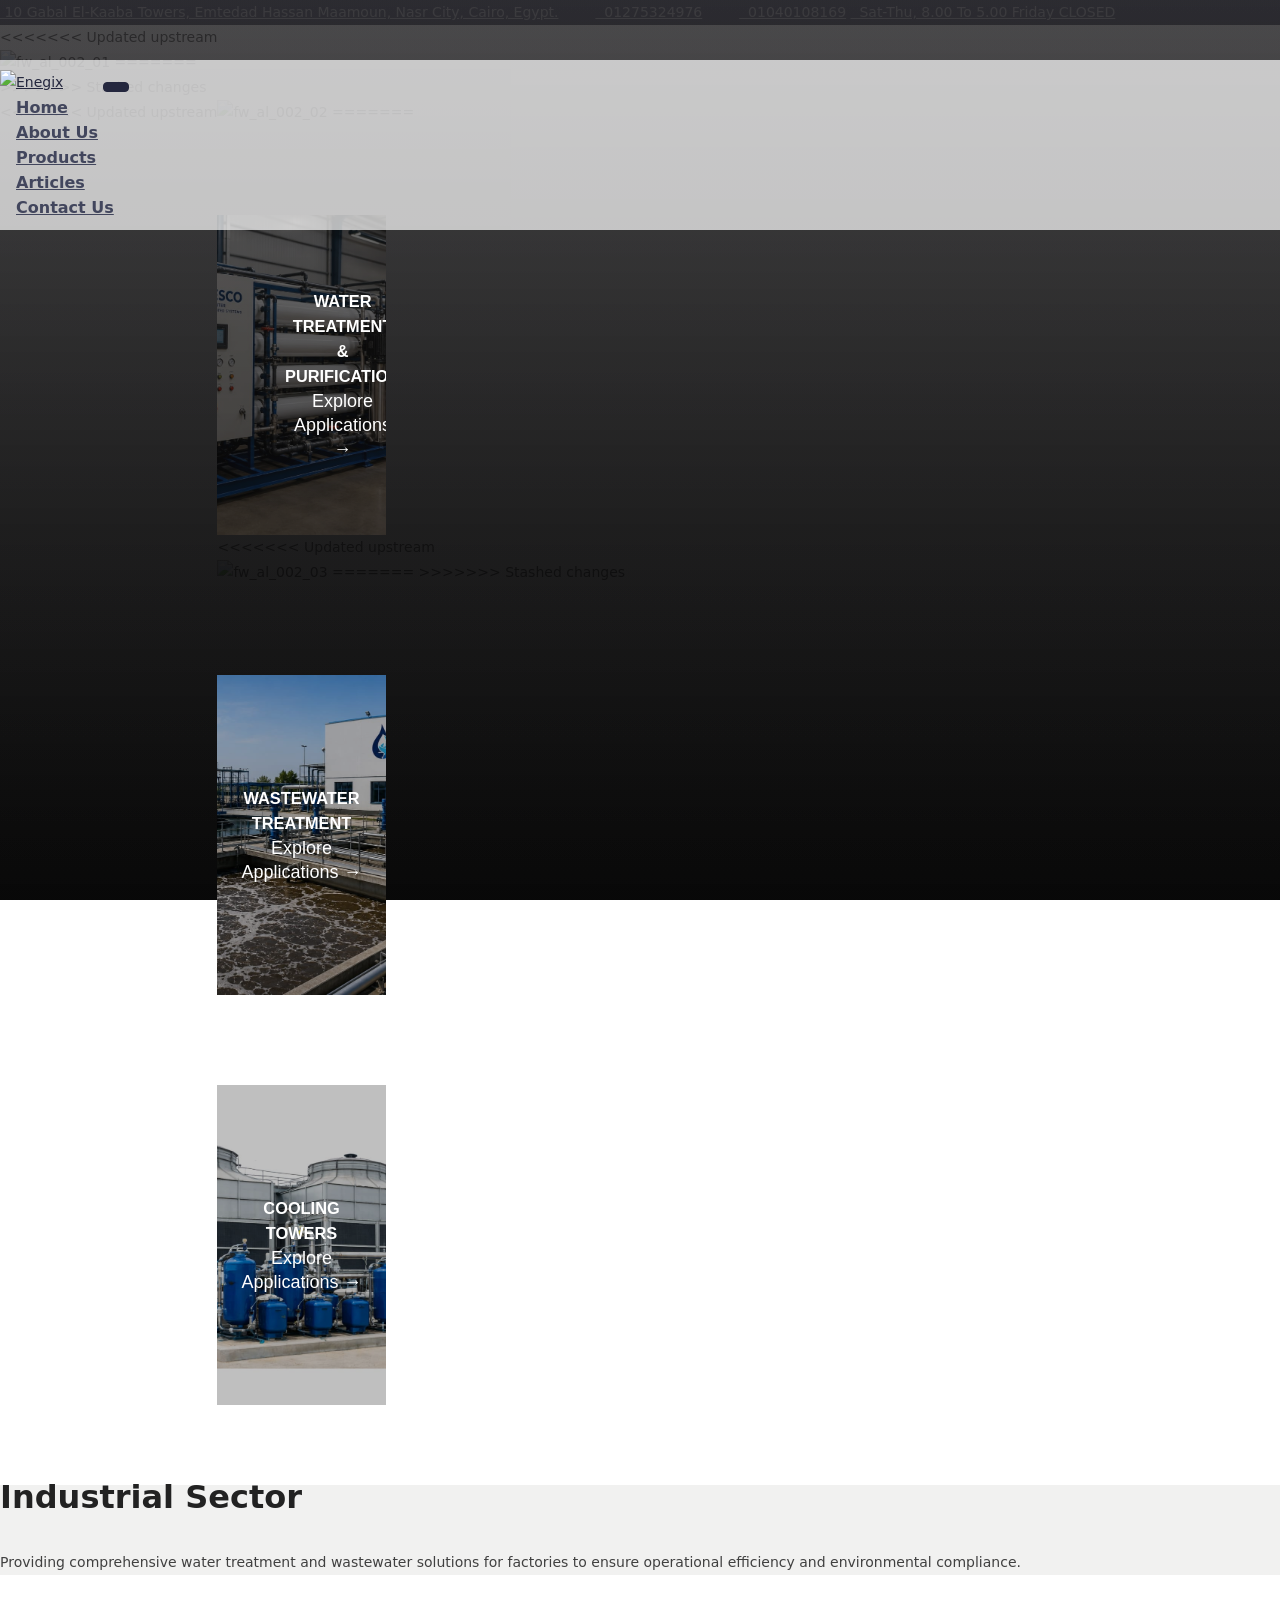
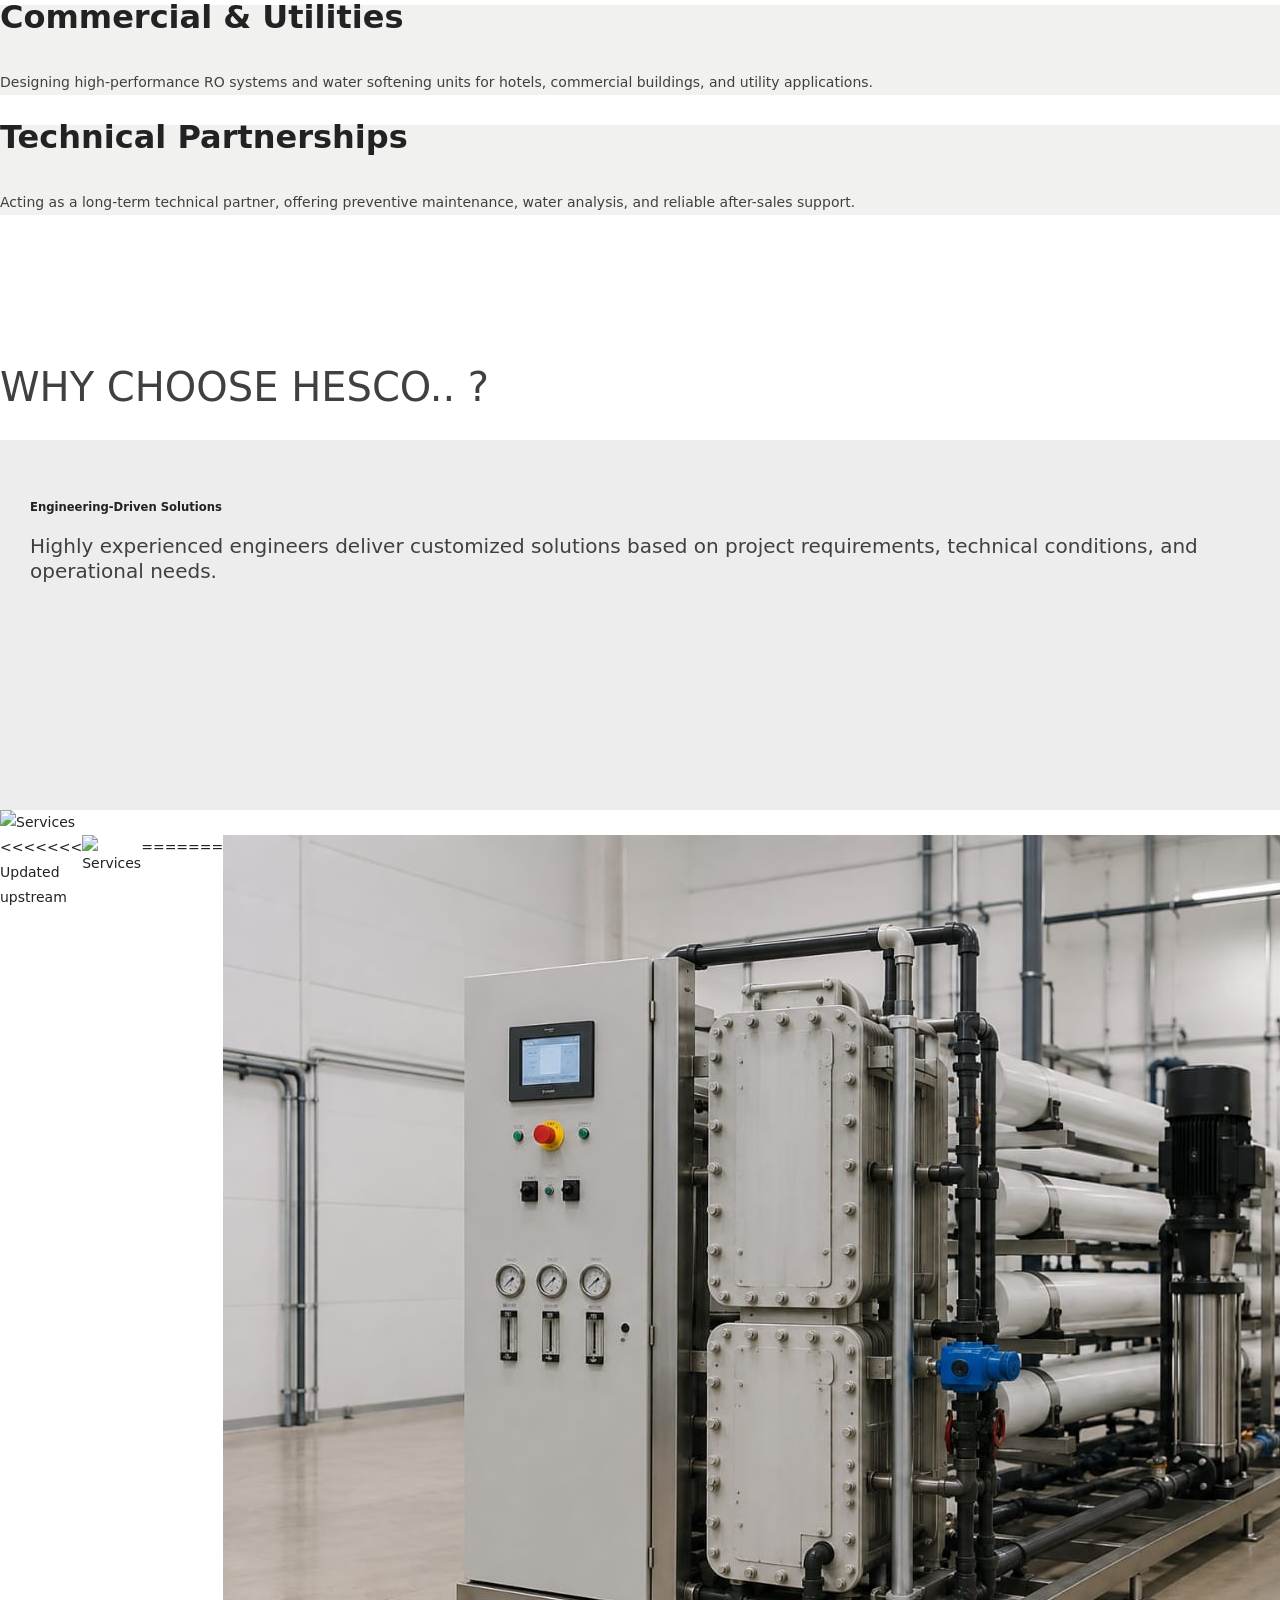
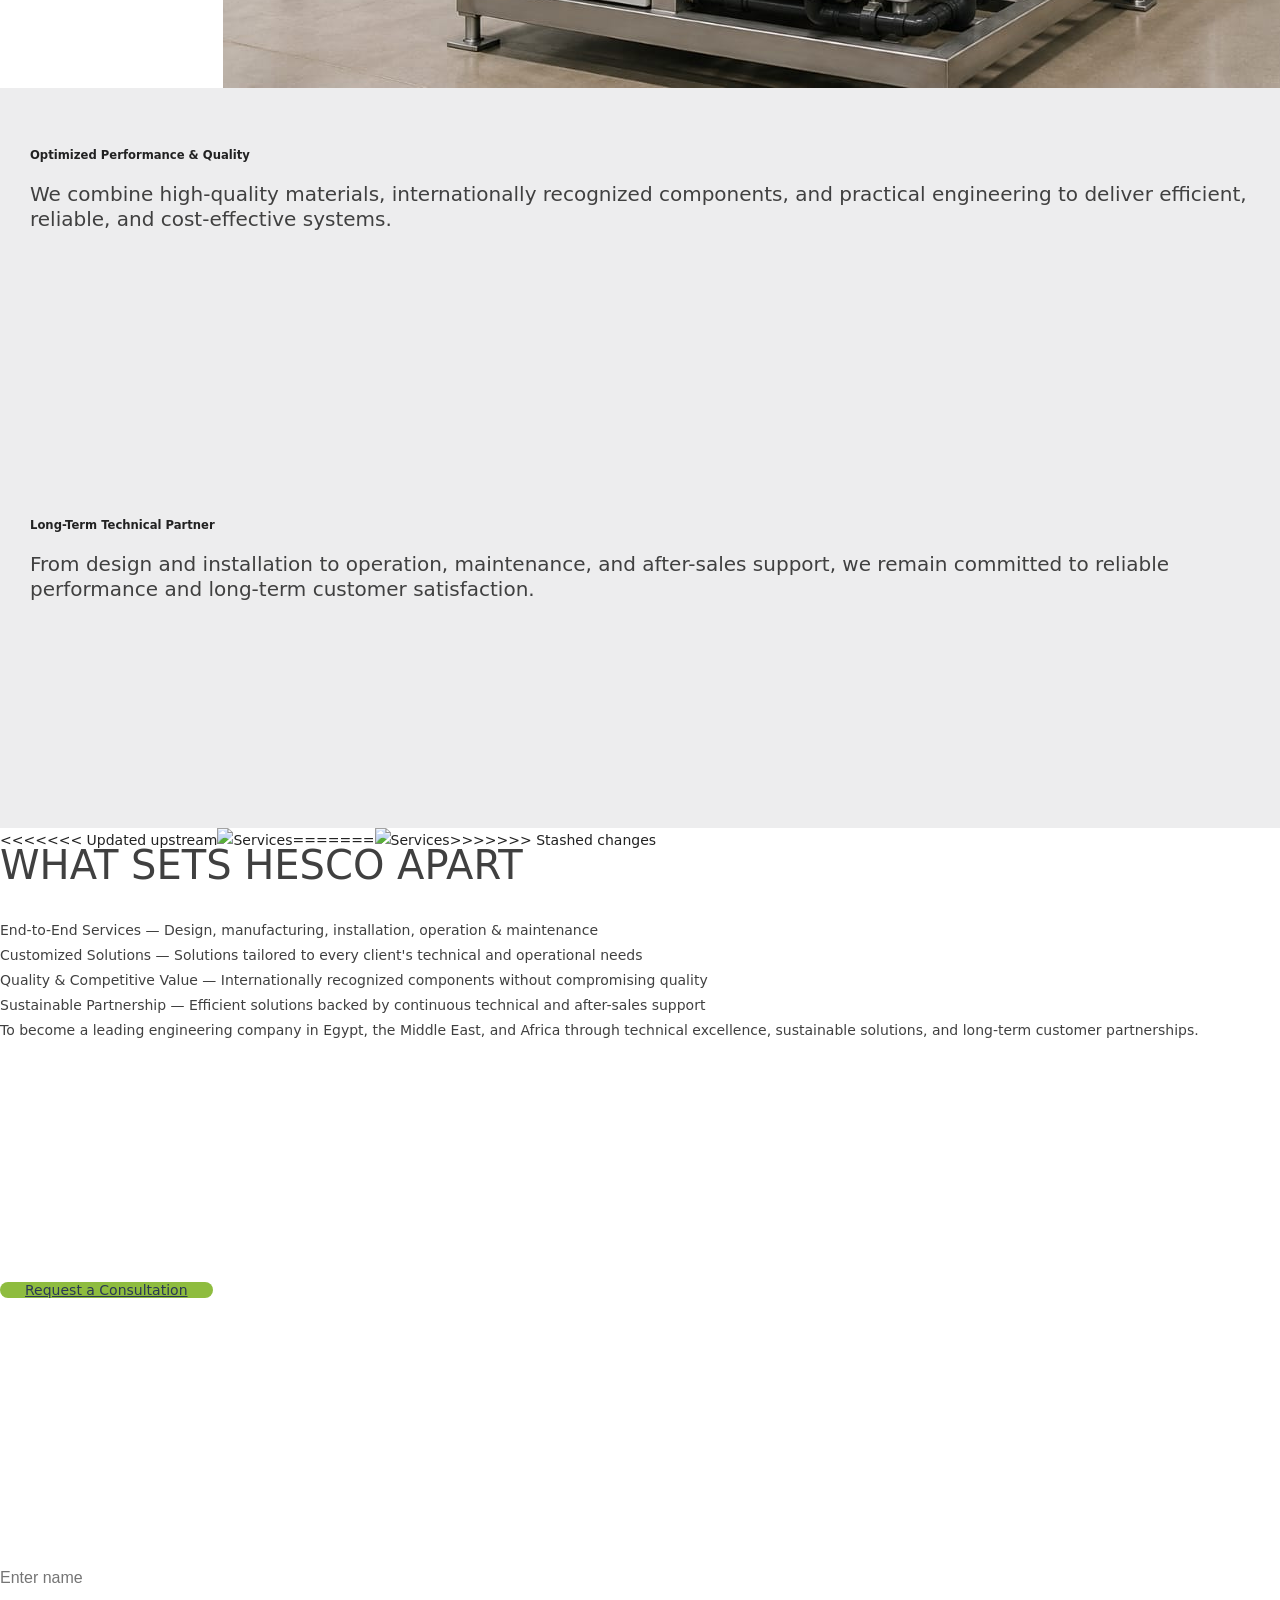
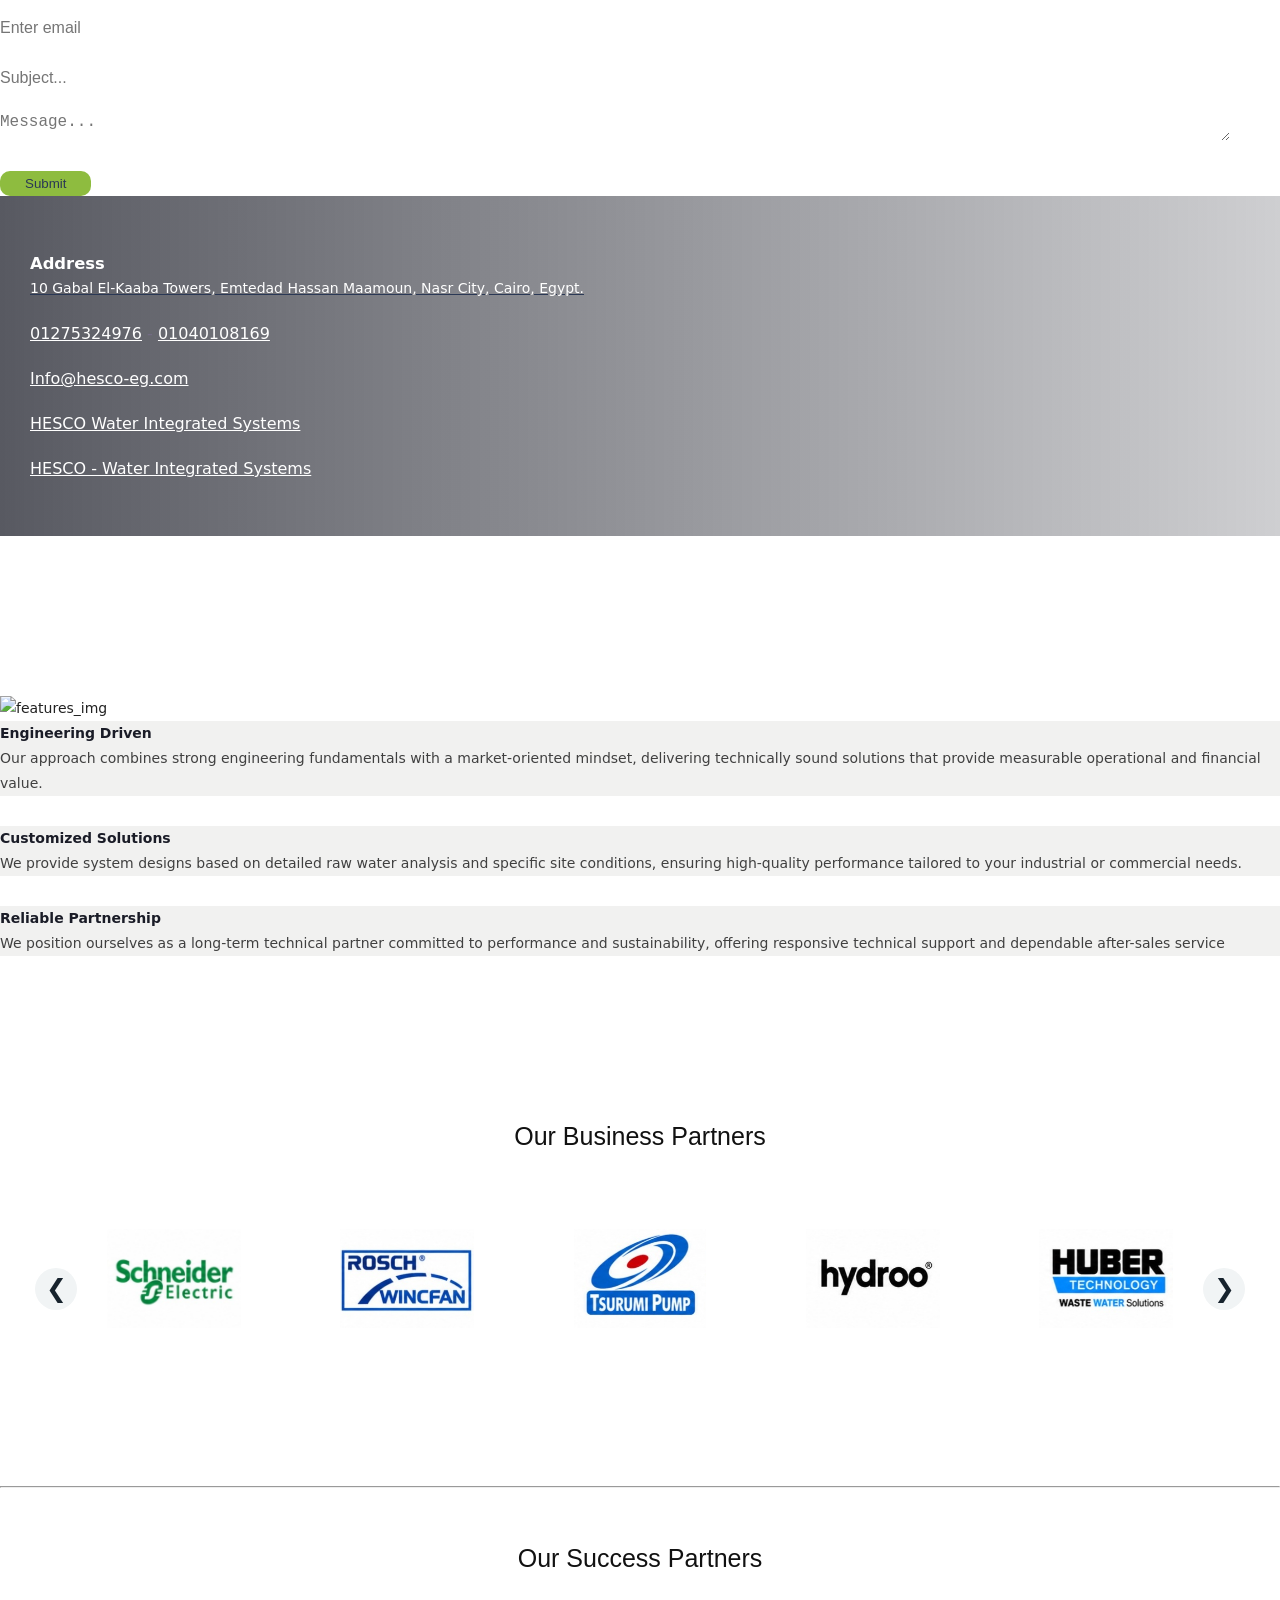
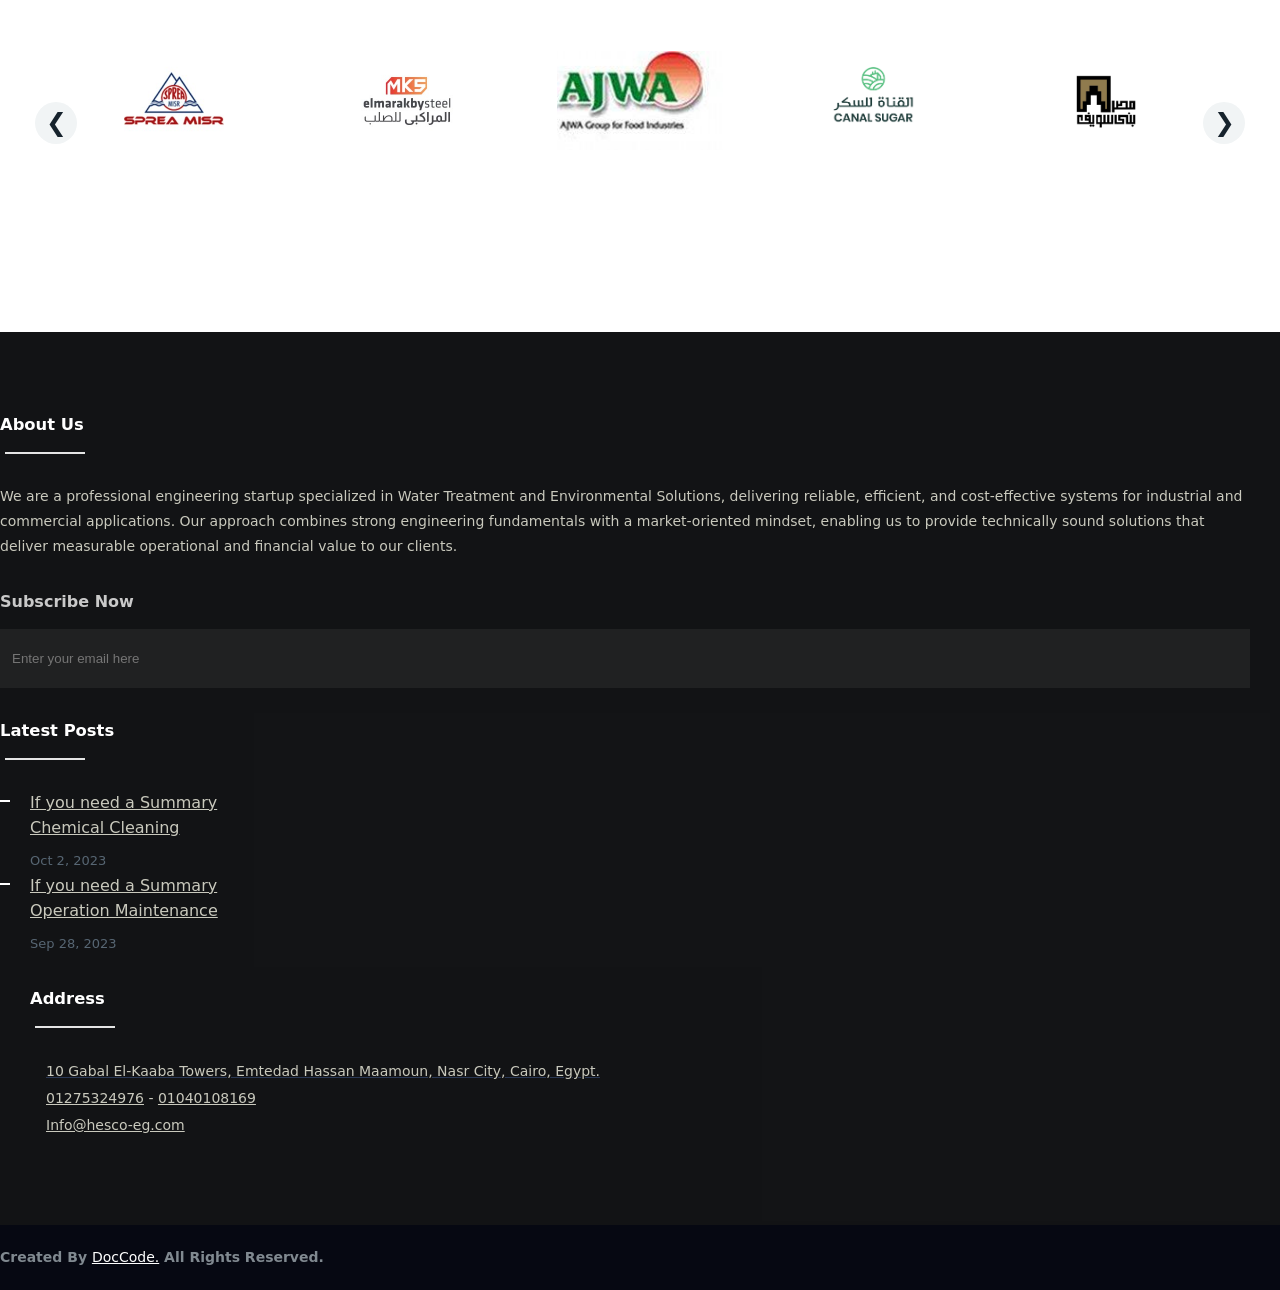
==== index.html @ 58a060f3 "Save recovered new version New version update" ====
<!doctype html>
<html lang="en">
<head>
	<meta charset="utf-8">
	<meta name="description" content="Fitness HTML Template">
	<meta name="author" content="CodeGlamour">
	<meta http-equiv="X-UA-Compatible" content="IE=edge">
	<meta name="viewport" content="width=device-width, initial-scale=1, shrink-to-fit=no">
	<title>HESCO - Home Page</title>
	<!--Favicon-->
    <link rel="shortcut icon" href="Sup/Photos/HESCO Logo.jpg" type="image/x-icon">
	<link rel="icon" href="Sup/Photos/HESCO Logo.jpg" type="image/x-icon">
   	<!-- Google font (font-family: 'Montserrat', sans-serif;) -->
	<link href="https://fonts.googleapis.com/css?family=Montserimages/Main_Icon-removebg-preview.pngrat:400,500,600,700" rel="stylesheet">
	<!-- Google font (font-family: 'Open Sans', sans-serif;) -->
	<link href="https://fonts.googleapis.com/css?family=Open+Sans:300i,400,400i,600,700" rel="stylesheet">
    <!-- Bootstrap Css-->
    <link rel="stylesheet" type="text/css" href="css/bootstrap.css">
    <!-- Icons Css-->
    <link rel="stylesheet" type="text/css" href="css/themify-icons.css">
    <!-- Font Awesome Css-->
    <link rel="stylesheet" type="text/css" href="css/fontawesome-all.min.css">
    <!-- OWL Carousel Css-->
    <link rel="stylesheet" type="text/css" href="css/owl.carousel.min.css">
    <!-- Slick Css -->
    <link rel="stylesheet" type="text/css" href="css/slick.css">
    <!-- Magnific Popup Css -->
    <link rel="stylesheet" type="text/css" href="css/magnific-popup.css">
    <!-- Custom Css -->
	<link rel="stylesheet" type="text/css" href="css/style.css">
    <!-- Paradise Slider Main Style Sheet -->
    <link href="css/full_width_animated_layers_002.css" rel="stylesheet" media="all">
</head>
<body>
		<!-- *****Main Wrapper***** -->
		<div id="home" class="main-wrapper">
		<!-- SUB NAVBAR -->
		<div class="top_navbar d-none d-lg-block">
			<nav class="navbar">
		        <div class="container">
		          <span class="color-yellow d-none d-lg-block fa fa-map-marker"> <a class="text-white" href="https://maps.app.goo.gl/GdgFDUjj2o4faifs8">&nbsp;10 Gabal El-Kaaba Towers, Emtedad Hassan Maamoun, Nasr City, Cairo, Egypt.</a></span> 
		&emsp;&emsp; <span class="color-yellow d-none d-lg-block"><a class="text-white" href="https://wa.me/+201275324976"><i class="fas fa-mobile-alt"></i>&nbsp; 01275324976</a></span>
		&emsp;&emsp; <span class="color-yellow d-none d-lg-block"><a class="text-white" href="https://wa.me/+201040108169"><i class="fas fa-mobile-alt"></i>&nbsp; 01040108169</a></span>
		              <span class="color-yellow d-none d-lg-block fa fa-clock ml-auto"><a class="text-white" href="https://maps.app.goo.gl/GdgFDUjj2o4faifs8">&nbsp;&nbsp;Sat-Thu, 8.00 To 5.00 Friday CLOSED</a></span>
		          </div>
		    </nav>
		</div>
		
		<!-- Main header -->
		<header class="main-header">
			<div class="main_navbar">	
			<!-- MAIN NAVBAR -->
						<nav class="navbar navbar-expand-lg navbar-dark">
					<div class="container">
					  <a class="navbar-brand logo-sticky" href="index.html"><img class="img-fluid" src="Sup/Photos/HESCO Logo11.png" alt="Enegix" /></a>
					  <button class="navbar-toggler" data-toggle="collapse" data-target="#navbarNav"><span class="navbar-toggler-icon"></span></button>
						<div class="collapse navbar-collapse" id="navbarNav">
						  	<ul class="navbar-nav mr-auto">
							 	<li class="nav-item dropdown">
									<a href="index.html" class="nav-link">Home</a>
								</li>
								<li class="nav-item dropdown">
									<a href="about.html"  class="nav-link">About Us</a>
								</li>
								<li class="nav-item dropdown">
									<a href="products.html" class="nav-link">Products</a>
								</li>
								<li class="nav-item dropdown">
									<a href="services.html" class="nav-link">Articles</a>
								</li>
								<li class="nav-item dropdown">
									<a href="contact_2.html" class="nav-link">Contact Us</a>
								</li>
								
						  	</ul>
						</div>
					  </div>
				</nav>
		    </div>
		</header>


<<<<<<< Updated upstream
							<!-- First Slide -->
							<div class="carousel-item active">
								<div class="overl"></div>
								<!-- Slide Background -->
								<img src="Sup/Photos/Cooling tower.jpg" alt="fw_al_002_01" />
=======
			<!-- *****First One ***** -->
			 <section class="oilgas-filter-section">
>>>>>>> Stashed changes

    <div class="oilgas-filter-container">

<<<<<<< Updated upstream
							<!-- Second Slide -->
							<div class="carousel-item">
								<div class="overl"></div>
								<!-- Slide Background -->
								<img src="Sup/Photos/sewage treatment plant.jpg" alt="fw_al_002_02" />
=======
        <!-- Oil & Gas -->
        <a href="./products.html#Water-Treatment" class="oilgas-filter-card oilgas-filter-oil">
            <div class="oilgas-filter-overlay"></div>
>>>>>>> Stashed changes

            <div class="oilgas-filter-content">
                <h3>WATER TREATMENT &amp; PURIFICATION</h3>
                <p>Explore Applications →</p>
            </div>
        </a>

<<<<<<< Updated upstream
							<!-- Third Slide -->
							<div class="carousel-item">
								<div class="overl"></div>
								<!-- Slide Background -->
								<img src="Sup/Photos/RO.png" alt="fw_al_002_03" />
=======
>>>>>>> Stashed changes

        <!-- Industry -->
        <a href="./products.html#wastewater-grid" class="oilgas-filter-card oilgas-filter-industry">
            <div class="oilgas-filter-overlay"></div>

            <div class="oilgas-filter-content">
                <h3>WASTEWATER TREATMENT</h2>
                <p>Explore Applications →</p>
            </div>
        </a>


        <!-- Fuel Filtration -->
        <a href="./products.html#Cooling-Towers" class="oilgas-filter-card oilgas-filter-fuel"> 
    <div class="oilgas-filter-overlay"></div> 
 
    <div class="oilgas-filter-content"> 
        <h3>COOLING TOWERS</h3> 
        <p>Explore Applications →</p> 
    </div> 
</a>

    </div>

			</section>
			<!-- *****Things We provide section***** -->
			<section id="things_you_get">
				<div class="container text-center">
					<div class="row">
						<div class="col-lg-4 col-md-6 col-sm-6">
							<div class="my-col p-4">
								<div class="mb-3 section-icon fa-2x">
									<i class="fa fa-industry"></i>
								</div>
								<div class="section-heading mt-2">
									<h4 class="text-capitalize">Industrial Sector</h4>
								</div>
								<div class="seaction-paragraph">
									<p class="text-center">Providing comprehensive water treatment and wastewater solutions for factories to ensure operational efficiency and environmental compliance.</p>
								</div>
							</div>
						</div>
						<div class="col-lg-4 col-md-6 col-sm-6">
							<div class="my-col p-4">
								<div class="mb-3 section-icon fa-2x">
									<i class="fa fa-building"></i>
								</div>
								<div class="section-heading mt-2">
									<h4 class="text-capitalize">Commercial & Utilities</h4>
								</div>
								<div class="seaction-paragraph">
									<p class="text-center">Designing high-performance RO systems and water softening units for hotels, commercial buildings, and utility applications.</p>
								</div>
							</div>
						</div>
						<div class="col-lg-4 col-md-6 col-sm-6">
							<div class="my-col p-4">
								<div class="mb-3 section-icon fa-2x">
									<i class="fa fa-cogs"></i>
								</div>
								<div class="section-heading mt-2">
									<h4 class="text-capitalize">Technical Partnerships</h4>
								</div>
								<div class="seaction-paragraph">
									<p class="text-center">Acting as a long-term technical partner, offering preventive maintenance, water analysis, and reliable after-sales support.</p>
								</div>
							</div>
						</div>
					</div>
				</div>
			</section>

			<!-- *****Services section***** -->
			<section id="services" class="bg-light">
				<div class="container">
					<div class="col-md-12">
		    				<div class="section-heading text-center mb-5">
								<h2 class="text-capitalize">Why Choose HESCO.. ?</h2>
							</div>
		    		</div>
					<div class="row no-gutters">
						<div class="col-lg-6">
							<div class="services_info">
								<h5>Engineering-Driven Solutions</h5>
								<p>
									Highly experienced engineers deliver customized solutions based on project requirements, technical conditions, and operational needs.
								</p>
							</div>
						</div>
						<div class="col-lg-6">
							<div class="services_img">
								<img src="Sup/Photos/RO.png" alt="Services">
							</div>
						</div>
					</div>

					<div class="row no-gutters mt-1">
						<div class="col-lg-6">
							<div class="services_img">
<<<<<<< Updated upstream
								<img src="Sup/Photos/sewage treatment plant.jpg" alt="Services">
=======
								<img src="./images/Electrodeionization .jpeg" alt="Services">
>>>>>>> Stashed changes
							</div>
						</div>
						<div class="col-lg-6 order-first order-lg-2">
							<div class="services_info">
								<h5>Optimized Performance & Quality</h5>
								<p>We combine high-quality materials, internationally recognized components, and practical engineering to deliver efficient, reliable, and cost-effective systems.</p>
							</div>
						</div>
					</div>

					<div class="row no-gutters mt-1">
						<div class="col-lg-6">
							<div class="services_info">
								<h5>Long-Term Technical Partner</h5>
								<p>From design and installation to operation, maintenance, and after-sales support, we remain committed to reliable performance and long-term customer satisfaction.</p>
							</div>
						</div>
						<div class="col-lg-6">
							<div class="services_img">
<<<<<<< Updated upstream
								<img src="Sup/Photos/industrial-worker-working-production-line-factory (1).jpg" alt="Services">
=======
								<img src="./Sup/Photos/industrial-worker-working-production-line-factory (1).jpg" alt="Services">
>>>>>>> Stashed changes
							</div>
						</div>
					</div>
				</div>
				<div class="container">
					<div class="section-heading text-center mb-5 mt-5">
						<h2 class="text-capitalize">What Sets HESCO Apart</h2>
					</div>
					<p class="text-center">
						End-to-End Services — Design, manufacturing, installation, operation & maintenance<br>
						Customized Solutions — Solutions tailored to every client's technical and operational needs<br>
						Quality & Competitive Value — Internationally recognized components without compromising quality<br>
						Sustainable Partnership — Efficient solutions backed by continuous technical and after-sales support<br>
						To become a leading engineering company in Egypt, the Middle East, and Africa through technical excellence, sustainable solutions, and long-term customer partnerships.
					</p>
				</div>
			</section>

						<!--Offer section  -->
			<section class="offer-section" id="special">
				<div class="container">
					<div class="row">
						<div class="col-12 col-lg-10 col-md-10">
							<div class="offer-content">
								<h1 class="section-heading1">Looking for the right solution for your facility?</h1>
								<h3 class="offer">Our engineering team is ready to assess your requirements and recommend the most suitable technical solution.</h3>
							</div>
						</div>
						<div class="col-12 col-lg-2 col-md-2 col-xs-12">
							<a href="https://wa.me/+201275324976" class="btn btn-outline-info blue bg-warning">Request a Consultation</a>
						</div>
					</div>
				</div>
			</section>

		    <!-- ***** Contact-us-Area-start ***** -->
			<section class="contact-us" id="contact">
				<div class="container">
					<div class="row no-gutters">
						<div class="col-md-7">
							<div class="contact-form mb-30-sm pt-0-sm">
								<h3 class="mb-5">Get in Touch</h3>
								<form method="post">
							        <input type='text' id='name' placeholder='Enter name'>
							        <input type='email' id='email' placeholder='Enter email'>
							        <input type='text' id="subject" placeholder="Subject...">
							        <textarea  id="message" rows="30" placeholder="Message..."></textarea>
									<a href="mailto:Info@hesco-eg.com"><button type="submit" class="btn btn-outline-info blue bg-warning mt-5" id="btn0">Submit</button></a>
							    </form>
							</div>
						</div>
						<div class="col-md-5">
							<div class="contact-detail">
								<h3 class="mb-5">Address</h3>
								<a href="https://maps.app.goo.gl/GdgFDUjj2o4faifs8">
								<p style="color: white;">10 Gabal El-Kaaba Towers, Emtedad Hassan Maamoun, Nasr City, Cairo, Egypt.</p>
								</a>
								<ul class="list-unstyled contact-icons">
									<li>
										<a href="https://wa.me/+201275324976"><i class="fas fa-mobile-alt pr-3"></i>01275324976</a> - <a href="https://wa.me/+201040108169">01040108169</a>
									</li>
									<li><a href="mailto:Info@hesco-eg.com"><i class="far fa-envelope pr-3"></i>Info@hesco-eg.com</a></li>
									<li><a href="https://www.facebook.com/share/1HaSpa4kQF/"><i class="fab fa-facebook-f pr-3"></i> HESCO Water Integrated Systems</a></li>
									<li><a href="https://www.linkedin.com/company/hesco-water-integrated-systems/"><i class="fab fa-linkedin-in pr-3"></i>HESCO - Water Integrated Systems</a></li>
								</ul>
							</div>
						</div>
					</div>
				</div>
			</section>

			<!-- Features section start-->
		    <section id="features">
		    	<div class="container">
		    		<div class="row">
		    			<div class="col-lg-6">
		    				<div class="features_img">
		    					<img src="Sup/Photos/photo_٢٠٢٦-٠٤-١٦_١٦-٥٠-٠٨.jpg" alt="features_img">
		    				</div>
		    			</div>
		    			<div class="col-12 col-sm-12 col-lg-6 mx-auto">
		    				<div class="my-col p-4">
			    				<div class="media">
							        <div class="media-body">
						              <h4><i class="fas fa-cog"></i> Engineering Driven</h4>
						              <p>
										Our approach combines strong engineering fundamentals with a market-oriented mindset, 
										delivering technically sound solutions that provide measurable operational and financial value.
									</p>
							        </div>
					    		</div>
					    	</div>
					    	<div class="my-col p-4">
					    		<div class="media">
							        <div class="media-body">
						              <h4><i class="far fa-object-group"></i> Customized Solutions</h4>
						             <p>
										We provide system designs based on detailed raw water analysis and specific site conditions, 
										ensuring high-quality performance tailored to your industrial or commercial needs.
									 </p>
							        </div>
					    		</div>
					    	</div>
					    	<div class="my-col mb-0  p-4">
					    		<div class="media">
							        <div class="media-body">
						              <h4><i class="fa fa-handshake"></i> Reliable Partnership</h4>
									  <p>
										We position ourselves as a long-term technical partner committed to performance and sustainability, 
										offering responsive technical support and dependable after-sales service
									  </p>
							         </div>
					    		</div>
		    				</div>	
		    			</div>
		    		</div>
		    	</div>
		    </section>

			<!-- Main business-partners-title -->
			<section class="success-partners">

    <!-- success-partners-title -->
    <h2 class="success-partners-title">
        Our Business Partners
    </h2>
    <div class="partners-carousel">

        <!-- Left Arrow -->
        <button class="partners-arrow partners-prev" aria-label="Previous">
            &#10094;
        </button>


        <!-- Carousel Window -->
        <div class="partners-window">

            <div class="partners-track">


                <!-- 01 -->
                <div class="partner-card">
                    <div class="partner-logo">
                        <img src="./images/Partners/1.jpeg" alt="Company 01">
                    </div>
                </div>


                <!-- 02 -->
                <div class="partner-card">
                    <div class="partner-logo">
                        <img src="./images/Partners/2.jpeg" alt="Company 02">
                    </div>
                </div>


                <!-- 03 -->
                <div class="partner-card">
                    <div class="partner-logo">
                        <img src="./images/Partners/3.jpeg" alt="Company 03">
                    </div>
                </div>


                <!-- 04 -->
                <div class="partner-card">
                    <div class="partner-logo">
                        <img src="./images/Partners/4.jpeg" alt="Company 04">
                    </div>
                </div>


                <!-- 05 -->
                <div class="partner-card">
                    <div class="partner-logo">
                        <img src="./images/Partners/5.jpeg" alt="Company 05">
                    </div>
                </div>


                <!-- 06 -->
                <div class="partner-card">
                    <div class="partner-logo">
                        <img src="./images/Partners/6.jpeg" alt="Company 06">
                    </div>
                </div>


                <!-- 07 -->
                <div class="partner-card">
                    <div class="partner-logo">
                        <img src="./images/Partners/7.jpeg" alt="Company 07">
                    </div>
                </div>


                <!-- 08 -->
                <div class="partner-card">
                    <div class="partner-logo">
                        <img src="./images/Partners/8.jpeg" alt="Company 08">
                    </div>
                </div>


                <!-- 09 -->
                <div class="partner-card">
                    <div class="partner-logo">
                        <img src="./images/Partners/9.jpeg" alt="Company 09">
                    </div>
                </div>


                <!-- 10 -->
                <div class="partner-card">
                    <div class="partner-logo">
                        <img src="./images/Partners/10.jpeg" alt="Company 10">
                    </div>
                </div>


                <!-- 11 -->
                <div class="partner-card">
                    <div class="partner-logo">
                        <img src="./images/Partners/11.jpeg" alt="Company 11">
                    </div>
                </div>


                <!-- 12 -->
                <div class="partner-card">
                    <div class="partner-logo">
                        <img src="./images/Partners/12.jpeg" alt="Company 12">
                    </div>
                </div>


                <!-- 13 -->
                <div class="partner-card">
                    <div class="partner-logo">
                        <img src="./images/Partners/13.jpeg" alt="Company 13">
                    </div>
                </div>


                <!-- 14 -->
                <div class="partner-card">
                    <div class="partner-logo">
                        <img src="./images/Partners/14.jpeg"alt="Company 14">
                    </div>
                </div>


                <!-- 15 -->
                <div class="partner-card">
                    <div class="partner-logo">
                        <img src="./images/Partners/15.jpeg" alt="Company 15">
                    </div>
                </div>


                <!-- 16 -->
                <div class="partner-card">
                    <div class="partner-logo">
                        <img src="./images/Partners/16.jpeg" alt="Company 16">
                    </div>
                </div>


                <!-- 17 -->
                <div class="partner-card">
                    <div class="partner-logo">
                        <img src="./images/Partners/17.jpeg" alt="Company 17">
                    </div>
                </div>


                <!-- 18 -->
                <div class="partner-card">
                    <div class="partner-logo">
                        <img src="./images/Partners/18.jpeg" alt="Company 18">
                    </div>
                </div>
            </div>

        </div>


        <!-- Right Arrow -->
        <button class="partners-arrow partners-next" aria-label="Next">
            &#10095;
        </button>

    </div>


    <!-- Dots -->
    <div class="partners-dots"></div>

		</section>


			<hr>

			<!-- Main success-partners-title -->
			<section class="success-partners">

    <!-- success-partners-title -->
    <h2 class="success-partners-title">
        Our Success Partners
    </h2>
    <div class="partners-carousel">

        <!-- Left Arrow -->
        <button class="partners-arrow partners-prev" aria-label="Previous">
            &#10094;
        </button>


        <!-- Carousel Window -->
        <div class="partners-window">

            <div class="partners-track">


                <!-- 01 -->
                <div class="partner-card">
                    <div class="partner-logo">
                        <img src="./images/Collage/1.jpeg" alt="Company 01">
                    </div>
                </div>


                <!-- 02 -->
                <div class="partner-card">
                    <div class="partner-logo">
                        <img src="./images/Collage/2.jpeg" alt="Company 02">
                    </div>
                </div>


                <!-- 03 -->
                <div class="partner-card">
                    <div class="partner-logo">
                        <img src="./images/Collage/3.jpeg" alt="Company 03">
                    </div>
                </div>


                <!-- 04 -->
                <div class="partner-card">
                    <div class="partner-logo">
                        <img src="./images/Collage/4.png" alt="Company 04">
                    </div>
                </div>


                <!-- 05 -->
                <div class="partner-card">
                    <div class="partner-logo">
                        <img src="./images/Collage/5.jpg" alt="Company 05">
                    </div>
                </div>


                <!-- 06 -->
                <div class="partner-card">
                    <div class="partner-logo">
                        <img src="./images/Collage/6.jpg" alt="Company 06">
                    </div>
                </div>


                <!-- 07 -->
                <div class="partner-card">
                    <div class="partner-logo">
                        <img src="./images/Collage/8.jpg" alt="Company 07">
                    </div>
                </div>


                <!-- 08 -->
                <div class="partner-card">
                    <div class="partner-logo">
                        <img src="./images/Collage/7.jpg" alt="Company 08">
                    </div>
                </div>


                <!-- 09 -->
                <div class="partner-card">
                    <div class="partner-logo">
                        <img src="./images/Collage/9.jpg" alt="Company 09">
                    </div>
                </div>


                <!-- 10 -->
                <div class="partner-card">
                    <div class="partner-logo">
                        <img src="./images/Collage/10.jpg" alt="Company 10">
                    </div>
                </div>


                <!-- 11 -->
                <div class="partner-card">
                    <div class="partner-logo">
                        <img src="./images/Collage/11.jpeg" alt="Company 11">
                    </div>
                </div>


                <!-- 12 -->
                <div class="partner-card">
                    <div class="partner-logo">
                        <img src="./images/Collage/12.jpg" alt="Company 12">
                    </div>
                    <div class="partner-name">Company 12</div>
                </div>


                <!-- 13 -->
                <div class="partner-card">
                    <div class="partner-logo">
                        <img src="./images/Collage/13.png" alt="Company 13">
                    </div>
                </div>


                <!-- 14 -->
                <div class="partner-card">
                    <div class="partner-logo">
                        <img src="./images/Collage/14.png"alt="Company 14">
                    </div>
                </div>
            </div>

        </div>


        <!-- Right Arrow -->
        <button class="partners-arrow partners-next" aria-label="Next">
            &#10095;
        </button>

    </div>


    <!-- Dots -->
    <div class="partners-dots"></div>

			</section>

		    <!-- ***** Footer section start ***** -->
		    <footer class="footer">
		    	<div class="container">
		    		<div class="row">
		    			<div class="col-md-4 pr-30">
		    				<div class="footer_about">
		    					<h3>about us</h3>
		    					<div class="line-title-left"></div>
		    					<p class="text-white"> We are a professional engineering startup specialized in Water Treatment and Environmental Solutions, delivering reliable, efficient, and cost-effective systems for industrial and commercial applications.
								Our approach combines strong engineering fundamentals with a market-oriented mindset, enabling us to provide technically sound solutions that deliver measurable operational and financial value to our clients.</p>
		    				</div>
		    				<div class="footer_subscribe">
		    					<h5>Subscribe Now</h5>
								<div class="input-group">
						            <input type="text" class="form-control" placeholder="Enter your email here">
						            <span class="input-group-btn">
						                <button type="submit"><i class="fa fa-paper-plane"></i></button>
						            </span>
						        </div>
		    				</div>
		    			</div>
		    			<div class="col-md-4">
		    				<div class="latest_posts">
		    					<h3>latest posts</h3>
		    					<div class="line-title-left"></div>
		    					<ul class="post-link">
									<li>
										<a href="services.html#chemical-cleaning">If you need a Summary <br>Chemical Cleaning</a>
										<br>
										<span>Oct 2, 2023</span>
									</li>
									<li>
										<a href="services.html#operation-maintenance">If you need a Summary <br>Operation Maintenance</a>
										<br>
										<span>Sep 28, 2023</span>
									</li>
								</ul>
		    				</div>
		    			</div>
		    			<div class="col-md-4">
		    				<div class="footer_address">
		    					<h3>address</h3>
		    					<div class="line-title-left"></div>
		    					<ul class="address-list">
									<li>
										<a href="https://maps.app.goo.gl/GdgFDUjj2o4faifs8">
										<p><i class="fas fa-map-marker"></i>10 Gabal El-Kaaba Towers, Emtedad Hassan Maamoun, Nasr City, Cairo, Egypt.</p>
										</a>
									</li>
									<li>
										<p>
											<i class="fas fa-mobile-alt"></i><a href="https://wa.me/+201275324976" id="normall">01275324976</a> - 
											<a href="https://wa.me/+201040108169" id="normall">01040108169</a>
										</p>
									</li>
									<li>
										<p><i class="far fa-envelope"></i><a href="mailto:Info@hesco-eg.com" style="color: inherit">Info@hesco-eg.com</a></p>
									</li>
								</ul>
		    				</div>
		    			</div>
		    		</div>
		    	</div>
		    </footer>

			<!-- **** Sub Footer **** -->
		    <div class="sub-footer">
				<div class="container">
					<div class="row">
						<div class="col-md-12">
							<p class="text-center">
								Created By <a href="#">DocCode.</a> All Rights Reserved.
							</p>
						</div>
					</div>
				</div>
			</div>	
	</div>
	<!-- ***** End Main Wrapper ***** -->

	<!-- Smpt Js File -->
	<script src="https://smtpjs.com/v3/smtp.js"></script>
	<!-- Jquery-2.2.4 JS -->
    <script src="js/jquery-2.2.4.min.js"></script>
    <!-- login JS -->
    <script src="js/login.js"></script>
    <!-- Bootstrap-4 Beta JS -->
    <script src="js/bootstrap.min.js"></script>
	 <!-- Touch Swipe JS File Version - 1.6.18 -->
    <script src="js/jquery.touchSwipe.min.js"></script>
	<!-- Paradise Slider Main JS File -->
	<script src="js/paradise_slider_min.js"></script>
    <!--Jquery Easing Js -->
    <script src="https://cdnjs.cloudflare.com/ajax/libs/jquery-easing/1.4.1/jquery.easing.js"></script>
	<!--Slick Js -->
	<script src="js/slick.min.js"></script>
	<!--Magnific Popup Js -->
	<script src="js/magnific-popup.js"></script>
	<!--OWL Carousel Js -->
	<script src="js/owl-carousel.min.js"></script>	
    <!-- Custom JS -->
    <script src="js/custom.js"></script>
</body>
</html>
---- css/style.css ----
/* --------------------------
:: Template Name: Business Bootstrap 4 HTML Template 
:: Template Author: Enegix
:: Template Author URI: https://www.enegix.com/
:: Description: Business Bootstrap 4 HTML Template very clean, creative & beautiful. It's super responsive & ultra light.
:: Version: v1.0
:: Created: 09/03/2018  MM/DD/YYYY
-------------------------- */

/*------------------------------------------------------------------------------------

[Table of contents]

01.Base CSS
02.Main Header CSS
03.Main Banner CSS
04.About Section CSS
05.Help Section CSS
06.Services Section CSS
07.Pricing Plan CSS
08.Global Leadership CSS
09.Facts section CSS
10.Video Section CSS
11.Login section CSS
12.Our Experts Area CSS
13.FAQ section CSS
14.Newsletter & Contact Us CSS
15.Footer Area CSS
16.Responsive CSS
17.Proloader CSS

--------------------------------------------------------------------------------------*/

/* -----------------------------------
:: 1. Base CSS Start
------------------------------------ */

*{
	padding: 0;
	margin: 0;
    /* direction: rtl; */
}

body{
  background: #fff;
  font-size: 14px;
  font-family:  system-ui, -apple-system, BlinkMacSystemFont, 'Segoe UI', Roboto, Oxygen, Ubuntu, Cantarell, 'Open Sans', 'Helvetica Neue', sans-serif;
  font-weight: 400;
  -webkit-box-sizing: border-box;
  -moz-box-sizing: border-box;
  box-sizing: border-box;
  -webkit-font-smoothing: subpixel-antialiased;
  color: #222;
  line-height: 25px;
  -webkit-backface-visibility: hidden;
  backface-visibility: hidden;
}

h1,
h2,
h3,
h4,
h5,
h6,
{
  font-weight: 400;

}

h1{
  font-size: 38px;
  font-family: system-ui, -apple-system, BlinkMacSystemFont, 'Segoe UI', Roboto, Oxygen, Ubuntu, Cantarell, 'Open Sans', 'Helvetica Neue', sans-serif;
  text-transform: capitalize;  
}

p {
    font-size: 14px;
    font-weight: 300;
    margin-top: 0;
    margin-bottom:0;
    color:#404040;

}
.pp{
    font-size: 16px;
    font-weight: 300;
    margin-top: 0;
    margin-bottom:0;
    color: black;
}
a{
	color: #2a3855;
  font-family: system-ui, -apple-system, BlinkMacSystemFont, 'Segoe UI', Roboto, Oxygen, Ubuntu, Cantarell, 'Open Sans', 'Helvetica Neue', sans-serif;
    font-weight: 400;
    -webkit-transition: 0.2s ease-in-out;
    -moz-transition: 0.2s ease-in-out;
    transition: 0.2s ease-in-out;
}
#normall {
    color: #c9c9bd !important;
}
a:hover, a:active, a:focus {
    outline: none;
    text-decoration: none;
}

img {
    max-width: 100%;
    max-height: 100%;
}

ul > li{
	color: #726a84;
    font-size: 16px;
    font-weight: 300;
}

#hhh {
    width: 550px;
}

/* ------ Helper Classes -------------- */

.bold{
    font-weight: 600;
}

.mobile-device {
    background: #fff;
    border: 1px solid #edf4f8;
    margin: 0 auto;
    position: relative;
    max-width: 255px;
    border-radius: 36px;
    padding: 55px 0;
    -webkit-box-shadow: inset 0 4px 10px 1px #fff, inset 0 0 6px 0 rgba(66,77,86,.5), 0 2px 0 #aeb5bb, 0 20px 50px -25px rgba(0,0,0,.5);
    box-shadow: inset 0 4px 10px 1px #fff, inset 0 0 6px 0 rgba(66,77,86,.5), 0 2px 0 #aeb5bb, 0 20px 50px -25px rgba(0,0,0,.5);
}

.mt-15 {
    margin-top: 15px;
}

.mt-30 {
    margin-top: 30px;
}

.mt-50 {
    margin-top: 50px;
}

.mt-100 {
    margin-top: 100px;
}

.mt-150 {
    margin-top: 150px;
}

.mr-15 {
    margin-right: 15px;
}

.mr-30 {
    margin-right: 30px;
}

.mr-50 {
    margin-right: 50px;
}

.mr-100 {
    margin-right: 100px;
}

.mb-10 {
    margin-bottom: 10px;
}

.mb-15 {
    margin-bottom: 15px;
}

.mb-30 {
    margin-bottom: 30px;
}

.mb-50 {
    margin-bottom: 50px;
}

.mb-100 {
    margin-bottom: 100px;
}

.ml-15 {
    margin-left: 15px;
}

.ml-30 {
    margin-left: 30px;
}

.ml-50 {
    margin-left: 50px;
}

.ml-100 {
    margin-left: 100px;
}
.pt-15 {
    padding-top: 15px;
}

.pt-30 {
    padding-top: 30px;
}

.pt-50 {
    padding-top: 50px;
}

.pt-100 {
    padding-top: 100px;
}

.pt-150 {
    padding-top: 150px;
}

.pr-15 {
    padding-right: 15px;
}

.pr-30 {
    padding-right: 30px;
}

.pr-50 {
    padding-right: 50px;
}

.pr-100 {
    padding-right: 100px;
}

.pb-10 {
    padding-bottom: 10px;
}

.pb-15 {
    padding-bottom: 15px;
}

.pb-20 {
    padding-bottom: 20px;
}

.pb-30 {
    padding-bottom: 30px;
}

.pb-50 {
    padding-bottom: 50px;
}

.pb-100 {
    padding-bottom: 100px;
}

.pl-15 {
    padding-left: 15px;
}

.pl-30 {
    padding-left: 30px;
}

.pl-50 {
    padding-left: 50px;
}

.pl-100 {
    padding-left: 100px;
}
section{
	padding: 80px 0;
}

.section-heading{
  font-family: system-ui, -apple-system, BlinkMacSystemFont, 'Segoe UI', Roboto, Oxygen, Ubuntu, Cantarell, 'Open Sans', 'Helvetica Neue', sans-serif;
    font-size: 32px;
    font-weight: 500 !important;
    text-transform: capitalize;  
    margin-bottom: 40px;
}

.section-heading h1{
    font-family: system-ui, -apple-system, BlinkMacSystemFont, 'Segoe UI', Roboto, Oxygen, Ubuntu, Cantarell, 'Open Sans', 'Helvetica Neue', sans-serif
    text-transform: capitalize;  
    font-size: 38px;
    font-weight: 400 !important;
}

.section-heading > h2 {
    font-weight: 300;
    color: #404040;
    font-size: 40px;
    margin: 0;
    text-transform: uppercase;
}

.section-heading > p {
    font-weight: 300;
    color: #404040;
    margin: 0;
}

.line-title-white,
.line-title-center,
.line-title-left {
    width: 80px;
    height: 2px;
    background-color: #e4e4e4;
    margin-top: 15px;
    margin-bottom: 10px;
    margin-bottom: 30px;
}

.line-title-white,
.line-title-center,
.line-title-right {
    width: 80px;
    height: 2px;
    background-color: #e4e4e4;
    margin-top: 15px;
    margin-bottom: 10px;
    margin-bottom: 30px;
    margin-left: auto;
}

.line-title-center {
    margin-left: calc(50% - 40px);
}
.line-title-left {
    margin-left: 5px;
}

.img-padding-tb{
    padding: 30px 0 30px;
}

.my-col{
  margin-bottom: 30px;
      background: #f1f1f0;
}

.img-p-tb{
  padding: 30px 0 30px;
}

.link-outline{
	border-radius: 50px;
    border: 2px solid #2a3855;
    padding: 10px 30px;
    color: #2a3855 !important;
    font-size: 18px;
}

.link-outline:hover{
	color: #fff !important;
    background-color: #2a3855;
    border-color: #2a3855;
}

.btn{
  margin-top: 20px;
  padding-left: 25px;
  padding-right: 25px;
  border-radius: 0;
  color: white;
  background: #24273e;
  border-color: #24273e;
}

.btns{
  margin-top: 20px;
  padding-left: 25px;
  padding-right: 25px;
  border-radius: 0;
  background: #24273e;
  padding: .8rem 2.5rem;
  border-color: #24273e;
}

.btn-primary:hover{
	color: #fff;
    background-color: #192233;
    border-color: #0d121b;
}
.bg-warning{
	background-color: #8ebc3f !important;
    border-color: #8ebc3f;
    border-radius: 10PX;
}

.blue {
    color: #2a3855;
}

.btn-outline-info:hover {
    color: #2a3855;
    background-color: #454c80;
    border-color: #010101 !important;
}

.btn-outline-info:focus, .btn-outline-info.focus{
	box-shadow: none !important;
}

.btn-primary:focus, .btn-primary.focus{
	box-shadow: none;
}

.btn-primary:not(:disabled):not(.disabled):active:focus, .btn-primary:not(:disabled):not(.disabled).active:focus, .show > .btn-primary.dropdown-toggle:focus{
	box-shadow: none;
}

.btn-primary:not(:disabled):not(.disabled):active, .btn-primary:not(:disabled):not(.disabled).active, .show > .btn-primary.dropdown-toggle{
	    color: #fff;
    background-color: #24273e !important;
    border-color: #24273e !important;
    border-radius: 10px;
}
ul li{
  list-style: none;
}

i {
  color: #2b5a91 !important;
}

.color-yellow{
	color: #2b5a91 !important;
}
/* --------------------------
:: 2. Header Area CSS
-------------------------- */
.top_navbar .list-inline-item:not(:last-child) {
    margin-right:0;
}
.top_navbar a{
    color: #929399;
  }
  
  .navbar-brand img{
	  height: 73px;
      width: 125px;
      padding-right: 35px;
  }
  
  button:focus{
	  outline: none !important;
  }

.navbar  span {
  padding: 10px 0;
    color: rgba(255, 255, 255, 0.5);
    font-size: 14px;
}

.navbar span >a {
    color: rgba(255, 255, 255, 0.5);
}

.navbar a:hover {
    color: #42465d;
}

.top_navbar > .navbar{
    background-color: #24273e;
}

.main_navbar > .navbar{
    padding: 10px 0;
}

.navbar-brand a {
    color: white;
}

.navbar-dark .navbar-nav .nav-link {
    color: #42465d !important;
    font-weight: 600;
}

.bg-dark {
    background-color: #2c3048 !important;
}

.dropdown-item.active, .dropdown-item:active{
	background-color: #42465d  !important;
	color: #fff !important;
}

.navbar-dark .navbar-brand {
    color: #24273e !important;
    margin-top: -10px;
}

.nav-link{
	padding: 1.5rem 1rem !important;
}
.navbar-dark .navbar-nav .nav-link:hover, .navbar-dark .navbar-nav .nav-link:focus {
    color: rgb(95, 96, 105);
}

.dropdown-menu{
	border: transparent !important;
	margin-top: 0px;
	border-radius: 0rem !important;
}

.dropdown:hover>.dropdown-menu {
 display: block;
}

.navbar-nav .icon{
	color: #2a3855 !important;
}

.navbar-nav a:hover i{
	color: #fff !important;
}
.navbar-toggler {
    padding: 0.25rem 0.75rem;
    font-size: 1.25rem;
    line-height: 1;
    background-color: #24273e;
    border: 1px solid #24273e;
    border-radius: 0.25rem;
}

#logo {
  font-size: 30px;
  line-height: 1px;
}

/* stcicky css */

.main-header{
   background: #ffffffb5  !important;
    left: 0;
    position: absolute;
    width: 100%;
    z-index: 99;
    top: 0;
    padding: 0;
    margin-top: 60px;
}

.main-header.sticky {
  background: #f1f1f1fc !important;
    box-shadow: 0 4px 20px rgba(193, 174, 174, 0.1);
    -webkit-box-shadow: 0 4px 20px rgba(193, 174, 174, 0.1);
    min-height: 72px;
    width: 100%;
    position: fixed;
    top: 0;
    margin-top: 0;
    z-index: 99;
    -webkit-transition: 0.3s ease-in-out;
    -moz-transition: 0.3s ease-in-out;
    transition: 0.3s ease-in-out;
}

/* --------------------------
:: 3. Main Banner Area CSS
-------------------------- */
.page_banner{
    background-image: url('../Sup/Photos/sewage\ treatment\ plant.jpg');
    padding-top: 140px;
    padding-bottom: 50px;
    position: relative;
    z-index: 1;
    background-position: bottom center;
    background-size: cover;
    background-attachment: fixed;
	position: relative;
}
.main_banner_area{
    background-image: url('../images/bg-img/banner.jpg');
    position: relative;
    z-index: 1;
    background-position: bottom center;
    background-size: cover;
}

.main_banner_area .info{
  padding: 135px 0 100px;
}

.info > h1{
    color: #24273e;
    font-size: 60px;
}

.info > p{
    font-size: 22px;
    line-height: 32px;
}

.main_banner_area_2{
    background-image: url('../images/bg-img/banner2.jpg');
    position: relative;
    z-index: 1;
    background-position: bottom center;
    background-size: cover;
    margin-top: 71px;
}

/* --------------------------
:: 4. Things You Can Get CSS
-------------------------- */
#things_you_get .section-icon i{
	color: #2a3855 !important;
}

#things_you_get{
	padding-top: 80px;
	padding-bottom: 50px;
}

/* --------------------------
:: 6. About Section CSS
-------------------------- */
.p-8{
	padding: 10rem;
}

.color-wh{
	color: #e1e1e1;
}

.bg-gray{
	background-color: #fafafa;
}
.video-icon-here {
    position: absolute;
    top: 50%;
    left: 57%;
    transform: translate(-50%, -50%);
}
.video-icon-here .popup-videos {
    box-sizing: content-box;
    display: block;
    width: 32px;
    height: 44px;
    border-radius: 50%;
    padding: 18px 20px 6px 33px;
    margin: 0 auto;
}

.video-icon-here .popup-videos:before {
    content: "";
    position: absolute;
    z-index: 0;
    left: 50%;
    top: 50%;
    transform: translateX(-50%) translateY(-50%);
    display: block;
    width: 80px;
    height: 80px;
    background: #2a3855;
    border-radius: 50%;
    animation: pulse-border 1500ms ease-out infinite;
}

.video-icon-here .popup-videos span {
    display: block;
    position: relative;
    z-index: 3;
    width: 0;
    height: 0;
    border-left: 27px solid #fff;
    border-top: 17px solid transparent;
    border-bottom: 17px solid transparent;
}

.video-icon-here .popup-videos:after {
    content: "";
    position: absolute;
    z-index: 1;
    left: 50%;
    top: 50%;
    transform: translateX(-50%) translateY(-50%);
    display: block;
    width: 80px;
    height: 80px;
    background: #4d6de6;
    border-radius: 50%;
    transition: all 200ms;
}

.women_img > img{
    height: 335px;
}

.about .list-item li {
    color: #1a1c27;
    line-height: 36px;
    font-size: 16px;
    text-transform: capitalize;
    font-weight: 500;
}

.about button {
    margin-top: 0px;
    padding-left: 25px;
    padding-right: 25px;
    border-radius: 0;
    color: white;
    background: #24273e
}

.about > h3, .women > h3{
    color: #1a1c27;
    margin-bottom: 25px;
}

.about ul{
  padding-top: 10px;
}
/* --------------------------
:: 7. Help Section CSS
-------------------------- */
.offer-section{
  padding: 80px 0;
  background:  -moz-linear-gradient(rgba(46, 45, 47, 0.68), rgb(2, 2, 2)),url(../images/bg-img/contactus.jpg);
  background:  -webkit-linear-gradient(rgba(46, 45, 47, 0.68), rgb(2, 2, 2)),url(../images/bg-img/contactus.jpg);
  background:  -ms-linear-gradient(rgba(46, 45, 47, 0.68), rgb(2, 2, 2)),url(../images/bg-img/contactus.jpg);
  background:  linear-gradient(rgba(46, 45, 47, 0.68), rgb(2, 2, 2)),url(../images/bg-img/contactus.jpg);
  position: relative;
  z-index: 1;
  background-position: center;
  background-size: cover;
  background-attachment: fixed;
}
.offer-section .offer{
  color: #fff;
  font-weight: 500;
  text-transform: capitalize;
}
.section-heading1 {
    margin-bottom: 25px;
    color: #fff;
    font-size: 34px;
}

.offer-section .btn{
  margin-top: 20px;
  padding-left: 25px;
  padding-right: 25px;
  border-radius: 10px;
  background: #8ebc3f;
  border-color: #5b7a26;
}

.btn-default:hover {
    color: #fff;
    background-color: #49d4ad;
    border-color: #49d4ad;
}
/* --------------------------
:: 8. Our Core Values CSS
-------------------------- */
.card{
  background-color: #3e3f4617;
}

.card-title{
  color: #1a1c27;
}
#our_core_values .card-body{
  padding-top: 25px;
  padding-bottom: 25px;
}

.main-timeline{
    overflow: hidden;
    position: relative;
}
.main-timeline:before{
    content: "";
    width: 3px;
    height: 100%;
    background: #d6d5d5;
    position: absolute;
    top: 0;
    left: 50%;
}
.main-timeline .timeline{
    padding-right: 30px;
    position: relative;
}
.main-timeline .timeline:before,
.main-timeline .timeline:after{
    content: "";
    display: block;
    width: 100%;
    clear: both;
}
.main-timeline .timeline:first-child:before,
.main-timeline .timeline:last-child:before{
    content: "";
    width: 13px;
    height: 13px;
    border-radius: 50%;
    border: 2px solid #d6d5d5;
    background: #fff;
    margin: 0 auto;
    position: absolute;
    top: 0;
    left: 0;
    right: -3px;
}
.main-timeline .timeline:last-child:before{
    top: auto;
    bottom: 0;
}
.main-timeline .timeline-icon{
    width: 18px;
    height: 18px;
    border-radius: 50%;
    background: #fff;
    border: 2px solid #d6d5d5;
    box-sizing: content-box;
    margin: auto;
    position: absolute;
    top: 0;
    left: 0;
    bottom: 0;
    right: -4px;
}
.main-timeline .timeline-icon:before{
    content: "";
    display: block;
    width: 8px;
    height: 8px;
    border-radius: 50%;
    background: #2a3855;
    margin: auto;
    position: absolute;
    top: 0;
    left: 0;
    bottom: 0;
    right: 0;
}
.main-timeline .year{
    display: inline-block;
    padding: 8px 20px;
    margin: 0;
    font-size: 14px;
    color: #fff;
    background: #2a3855;
    text-align: center;
    position: absolute;
    top: 50%;
    right: 35%;
    transform: translateY(-50%);
}
.main-timeline .year:before{
    content: "";
    border-right: 18px solid #2a3855;
    border-top: 21px solid transparent;
    border-bottom: 20px solid transparent;
    position: absolute;
    top: 0px;
    left: -18px;
}
.main-timeline .timeline-content{
    width: 46.5%;
    padding: 43px 50px;
    margin: 0 20px 0 0;
    background: #f2f2f2;
    position: relative;
}
.main-timeline .timeline-content:after{
    content: "";
    border-left: 20px solid #f2f2f2;
    border-top: 20px solid transparent;
    border-bottom: 20px solid transparent;
    position: absolute;
    top: 50%;
    right: -20px;
    transform: translateY(-50%);
}
.main-timeline .title{
    float: left;
    font-size: 24px;
    color: #222222;
    margin: 0 20px 20px 0;
}
.main-timeline .post{
    display: inline-block;
    font-size: 5px;
    color: #999;
    margin-top: 6px;
}
.main-timeline .description{
    font-size: 15px;
    color: #7d7b7b;
    line-height: 24px;
    margin: 0;
    clear: both;
}
.main-timeline .timeline:nth-child(2n){ padding: 0 0 0 30px; }
.main-timeline .timeline:nth-child(2n) .year{
    right: auto;
    left: 35%;
}
.main-timeline .timeline:nth-child(2n) .year:before{
    border: 21px solid transparent;
    border-right: none;
    border-left: 20px solid #2a3855;
    left: auto;
    right: -20px;
}
.main-timeline .timeline:nth-child(2n) .timeline-content{
    float: right;
    margin: 0 0 0 20px;
}
.main-timeline .timeline:nth-child(2n) .timeline-content:after{
    border-left: none;
    border-right: 20px solid #f2f2f2;
    right: auto;
    left: -20px;
}
@media only screen and (max-width: 1200px){
    .main-timeline .year{ right: 30%; }
    .main-timeline .timeline:nth-child(2n) .year{ left: 30%; }
}

@media only screen and (max-width: 990px){
    .main-timeline .year{ right: 25%; }
    .main-timeline .timeline:nth-child(2n) .year{ left: 25%; }
	
	.info > h1{
		font-size: 35px;
		font-weight: 700;
	}

    .main_navbar > .navbar{
        padding: 1rem 1rem;
    }
	
	.info > p{
		font-size: 18px;
	}
}
@media only screen and (max-width: 767px){
    .main-timeline:before{ left: 10px; }
    .main-timeline .timeline{
        padding: 0 0 0 30px;
        margin-bottom: 20px;
    }
	
    .main_banner_area{
        margin-top: 71px;
    }
	.main_banner_area .info{
		padding: 0px;
	}
	
	.info > h1{
		font-size: 35px;
		font-weight: 700;
	}
		
	.info > p{
		font-size: 18px;
	}
	
	.main-header{
		background: #ececec !important;
	}
    .main-timeline .timeline:last-child{ margin-bottom: 0; }
    .main-timeline .timeline:first-child:before,
    .main-timeline .timeline:last-child:before{ display: none; }
    .main-timeline .timeline-icon{
        margin: 0;
        position: absolute;
        top: 7px;
        left: 0;
    }
    .main-timeline .year,
    .main-timeline .timeline:nth-child(2n) .year{
        display: block;
        font-weight: bold;
        margin: 0 0 32px 30px;
        z-index: 1;
        position: relative;
        top: auto;
        left: auto;
        right: auto;
        transform: none;
    }
    .main-timeline .timeline:nth-child(2n) .year:before{
        border-left: none;
        border-right: 18px solid #2a3855;
        right: auto;
        left: -18px;
    }
    .main-timeline .timeline-content{ padding: 20px; }
    .main-timeline .timeline-content,
    .main-timeline .timeline:nth-child(2n) .timeline-content{
        width: auto;
        float: none;
        margin: 0 0 0 30px;
    }
    .main-timeline .timeline-content:after,
    .main-timeline .timeline:nth-child(2n) .timeline-content:after{
        border: none;
        border-bottom: 20px solid #f2f2f2;
        border-left: 20px solid transparent;
        border-right: 20px solid transparent;
        top: -20px;
        left: 50%;
        right: auto;
        transform: translateX(-50%);
    }

    .js_frm_subscribe > h3{
        display: none;
    }

    .js_frm_subscribe > p{
        display: none;
    }

    #js_frm_040{
        margin-top: 68px !important;
    }

    .js_frm_subscribe form{
        margin-top: 12%;
    }
    #hhh {
    width: 400px;
}
}
@media only screen and (max-width: 480px){
    .main-timeline .title{
        float: none;
        margin: 0;
    }
    .main-timeline .year,
    .main-timeline .timeline:nth-child(2n) .year{ margin-left: 20px; }
    .main-timeline .timeline-content,
    .main-timeline .timeline:nth-child(2n) .timeline-content{ margin-left: 10px; }
    .main-timeline .post{ margin: 5px 0; }
	
	.main_banner_area .info{
		padding: 0px;
	}
    .form-group{
        margin-bottom: 0rem;
    }

	.info > h1{
		font-size: 35px;
		font-weight: 700;
	}
	
	.main_banner_area{
		margin-top: 71px;
	}
	
	.info > p{
		font-size: 18px;
	}
	
	#things_you_get h1, #about .about h1, .section-heading h1{
		font-size: 2.1rem;
	}
	
	.p-5{
		padding: 1rem !important;
	}
    #hhh {
    width: 400px;
    }
}
/* --------------------------
:: 9. Services Section CSS
-------------------------- */
#service{
  padding: 0 0 85px;
}

.services_info{
    background: #3e3f4617;
    padding: 55px 30px 55px 30px;
    min-height: 370px;
}
.services_info p {
    font-size: 20px;
}

.services_info > p{
    padding-top: 14px;
}

/* --------------------------
:: 10. Pricing Tables CSS
-------------------------- */

#pricing_tables{
    background-color: #fafafa!important;
    padding-top: 80px;
    padding-bottom: 50px;
}

.price_table_container{
    background: #3e3f4617;
    text-align:center;
    color:#666;
    margin-bottom:30px;
}

.price_table_container .price_table_heading{
    font-size: 26px;
    padding: 20px;
    color: #2e3242;
}

.price_table_container .price_table_row {
    padding:15px;
    color: #2e3242;
    font-size: 16px;
}

.price_table_container .cost{
    padding:30px;
    font-size:30px;
}
.price_table_container .cost span{
    font-size:15px;
}

.price_table_container .price_table_row:nth-of-type(even) {
  
}

.price_table_container .spacer{
    width:100%;
    height:50px;
}

.price_table_container .dark-bg{
    background:#2e3242;
    color:#fff;
}

.price_table_container .dark-text{
    background:#FFF;
    color:#444;
}

/*BTN-DARK*/
.btn-dark {
  color: #fff;
  background-color: #2e3242;
  border-color: #222532;
}
.btn-dark:hover,
.btn-dark:focus,
.btn-dark.focus,
.btn-dark:active,
.btn-dark.active,
.open > .dropdown-toggle.btn-dark {
  color: #fff;
  background-color: #1a1c27;
  border-color: #1a1c27;
}
.btn-dark:active,
.btn-dark.active,
.open > .dropdown-toggle.btn-dark {
  background-image: none;
}

/* --------------------------
:: 11. Global Leadership CSS
-------------------------- */

#global_leadership {
    padding-bottom: 50px !important;
    padding-top: 80px !important;
}

.card{
  background-color: #3e3f4617;
  border: 0px !important;
}

.card-title{
  color: #1a1c27;
}
#global_leadership .card-body{
  padding-top: 25px;
  padding-bottom: 30px;
}

/* --------------------------
:: 12 Features Area CSS
-------------------------- */

#features{
  background-color: #fff;
}

#features .media-body h4{
  color: #1a1c27;
}

.features_img img{
    height: auto;
    width: auto;

}

.media-body{
  color: #e4e4e4;
}

/* --------------------------
:: 13. Facts Area CSS
-------------------------- */

.facts_area {
  padding: 80px 0 50px 0;
  background:  -moz-linear-gradient(rgba(46, 45, 47, 0.68), rgb(2, 2, 2)),url(../images/bg-img/facts_img.jpg);
  background:  -webkit-linear-gradient(rgba(46, 45, 47, 0.68), rgb(2, 2, 2)),url(../images/bg-img/facts_img.jpg);
  background:  -ms-linear-gradient(rgba(46, 45, 47, 0.68), rgb(2, 2, 2)),url(../images/bg-img/facts_img.jpg);
  background:  linear-gradient(rgba(46, 45, 47, 0.68), rgb(2, 2, 2)),url(../images/bg-img/facts_img.jpg);
  position: relative;
  z-index: 1;
  background-position: bottom center;
  background-size: cover;
  background-attachment: fixed;
}

.single-fact{
  background: #e2e0e04f;
  padding-top: 30px;
  padding-bottom: 30px;
  z-index: 100;
  margin-bottom: 30px;
}

.facts-content > i {
  color: #ffffff;
  font-size: 36px;
}

.counter-area {
  min-width: 100px;
  -ms-flex-item-align: end;
  align-self: flex-end;
}

.counter-area > h3 {
    color: #ffffff;
    font-size: 40px;
    margin-bottom: 0;
    line-height: 1.5;
  z-index: 100;
}

.facts-content > p {
  font-size: 18px;
  color: #ffffff;
  margin-bottom: 0;
  z-index: 100;
}

.stats-icons i{
  color: white;
  font-size: 40px;
  padding-bottom: 10px;
}

/* --------------------------
:: 14. Video Area CSS
-------------------------- */

.video-area {
  position: relative;
  z-index: 1;
  background-position: center center;
  background-size: cover;
  height: 450px;
  -webkit-box-shadow: 0 10px 50px rgba(0, 0, 0, 0.08);
  box-shadow: 0 10px 50px rgba(0, 0, 0, 0.08);
  background-attachment: fixed;
}

#events{
	border: 10px solid #f7f7f7;
}
.video-area:after {
  content: '';
  position: absolute;
  display: block;
  left: 0;
  top: 0;
  right: 0;
  bottom: 0;
  z-index: 2;
  background-image: -moz-linear-gradient(90deg, #3673a5 0%, #030005 100%);
  background-image: -webkit-linear-gradient(90deg, #3673a5 0%, #030005 100%);
  background-image: -ms-linear-gradient(90deg, #3673a5 0%, #030005 100%);
  background-image: linear-gradient(90deg, #3673a5 0%, #030005 100%);
  opacity: .6;
}
.video-area .video-play-btn a {
  width: 80px;
  height: 80px;
  background-color: #fff;
  color: #2a2e45;
  text-align: center;
  display: block;
  font-size: 36px;
  line-height: 80px;
  padding-left: 5px;
  border-radius: 50%;
  top: 50%;
  position: absolute;
  left: 50%;
  -webkit-transform: translate(-50%, -50%);
  -ms-transform: translate(-50%, -50%);
  transform: translate(-50%, -50%);
  z-index: 3;
}

.video-area .video-play-btn a:hover {
  background-color: #2a2e45;
  color: #fff;
}

/* --------------------------
:: 15. Member login section CSS
-------------------------- */
#member-login .section-heading h1{
	font-size: 2.0rem !important;
}

#member-login{
    background-image: url('../images/bg-img/header.jpg');
    position: relative;
    z-index: 1;
    background-position: bottom center;
    background-size: cover;
    background-attachment: fixed;
	position: relative;
	padding: 2.9rem;
}

#member-login{
  background-color: #FFF !important;
}

#member-login a:hover{
	color: #192233;
}
.login_content{
  font-size:50px;
  max-width:400px;
  margin:0 auto;
  text-align:center;
}

.login_content input{
  font-weight:300;
  border:0;
  border-bottom:1px solid #171923;
  width:100%;
  height:36px;
  font-size:16px;
}

.login_content input:focus{
  outline:none;
  box-shadow:none;
  color: #1a1c27;
    /* background-color: #171923; */
}

.login_content .form-check-input{
  font-weight:300;
  border:0;
  border-bottom:1px solid #171923;
  width:6%;
  height:90px;
  font-size:16px;
  color: #e4e4e4;
  background-color: #fff;
}

.form-check{
	text-align: left;
    margin-top: 5px;
}
.login_content .form-check-label{
	font-size: 14px;
    margin-top: 38px;
}
.login_content input:focus{
  outline:none;
  box-shadow:none;
  color: #1a1c27;
    /* background-color: #171923; */
}

/* --------------------------
:: 16. login section CSS
-------------------------- */
#login{
  background-color: #FFF !important;
}

.login_area{
  font-size:50px;
  max-width:400px;
  min-width: 320px;
  margin:0 auto;
  text-align:center;
}

.login_area input{
  font-weight:300;
  border:0;
  border-bottom:1px solid #171923;
  width:100%;
  height:36px;
  font-size:16px;
  color: #e4e4e4;
  background-color: #fff;
}

.login_area input:focus{
  outline:none;
  box-shadow:none;
  color: #1a1c27;
    /* background-color: #171923; */
}

button{
  border:0;
  background:transparent;
  padding:5px;
  position:relative;
  outline:0;
}
.buttonafter:after{
  content:'';
  display:block;
  position:absolute;
  top:8px;
  left:100%; /*should be set to 100% */
  width:0;
  height:0;
  border-color: transparent transparent transparent #14a03d; /*border color should be same as div div background color*/
  border-style: solid;
  border-width: 5px;

}

/* --------------------------
:: 17. News Section CSS
-------------------------- */
.post-slide{
    margin: 0 15px;
    background: #fff;
    border-bottom: 1px solid #dedde1;
    margin-bottom: 30px;
}
.post-slide .post-header{
    padding: 5px 5px;
}
.post-slide .title{
    margin-bottom: 5px;
}
.post-slide .title a{
    font-size: 1.3rem;
    color: #333;
    font-weight: bold;
    text-transform: capitalize;
    transition: all 0.4s ease 0s;
}
.post-slide .title a:hover{
    color: #2a3855;
    text-decoration: none;
}
.post-slide .post-bar{
    margin: 15px 0 0 0;
    padding: 0;
    list-style: none;
}
.post-slide .post-bar li{
    display: inline-block;
    margin-right: 20px;
    color: #808080;
	padding: 9px;
}
.post-slide .post-bar li a{
    font-size: 16px;
    color: #808080;
    text-transform: capitalize;
}
.post-slide .post-bar li a:hover{
    text-decoration: none;
    color: #2a3855;
}
.post-slide .post-bar li img{
    width: 35px;
    height: 35px;
    border-radius: 50%;
}
.post-slide .post-bar li i,
.post-slide .post-bar li img{
    margin-right: 5px;
}
.post-slide .pic{
    overflow: hidden;
    position: relative;
}
.post-slide .pic:after{
    content: "";
    width: 100%;
    height: 100%;
    position: absolute;
    top: 0;
    left: 0;
    background: rgba(255,255,255,0);
    transition: all 0.9s ease 0s;
}
.post-slide:hover .pic:after{
    background: rgba(255,255,255,0.2);
}
.post-slide .pic img{
    width: 100%;
    height: auto;
    transform: rotate(0deg) scale(1,1);
    transition: all 0.6s ease-in-out 0s;
}
.post-slide:hover .pic img{
    transform: rotate(10deg) scale(1.5,1.5);
}
.post-slide .post-category{
    padding: 5px 15px;
    margin: 0;
    list-style: none;
    position: absolute;
    bottom: 0;
    left: 0;
    background: #2a3855;
    z-index: 1;
}
.post-slide .post-category li{
    display: inline-block;
    text-transform: capitalize;
}
.post-slide .post-category li:after{
    content: " ,";
    color: #fff;
}
.post-slide .post-category li:last-child:after{
    content: "";
}
.post-slide .post-category li a{
    color: #fff;
}
.post-slide .post-category li a:hover{
    text-decoration: none;
    color: #fff;
}
.post-slide .post-description{
    font-size: 16px;
    color: #808080;
    padding: 10px;
}
@media only screen and (max-width: 480px) {
    .post-header .post-bar li{
        margin-right: 5px;
    }
	
	.counter-area > h3{
		font-size: 40px;
	}
}

.pagination li, .page-link{
	color: #2a3855 !important;
}

.page-item.active .page-link{
	color: #fff !important;
	background: #2a3855 !important;
	border-color: #2a3855;
}

.page-link:focus{
	box-shadow: 0 0 0 0.2rem #2a3855;
}

/* --------------------------
:: 18. Blog Section CSS
-------------------------- */
#latest-blog{
    padding: 80px 0;
}
.blog-post-single.latest {
    background-color: #fff;
    overflow: hidden;
    margin: 0 0 30px
}

.media-body{
	color: #212529 !important;
}
.post-title h2 a{
  font-size: 19px;
}

.post-fact > a{
    margin-right: 5px;
    color: #292929;
}

.blog-post-single.latest .post-details {
    padding: 0px 0 10px;
}

.blog-btn a {
    display: inline-block;
    background-color: #02d871;
    color: #fff;
    font-weight: 500;
    padding: 12px 30px;
    margin: 20px 0 0;
    border-radius: 2px;
}

.search-bar {
    color: #fff;
    padding: 14px 22px;
    font-size: 14px;
    border: none;
    float: left;
    width: 80%;
    border-bottom-left-radius: 20px;
    border-top-left-radius: 20px;
    background: #2a3855;
}

.search-bar::placeholder{
	color: #fff !important;
}

.search-button {
    float: left;
    width: 20%;
    padding: 14px;
    background: #2a3855;
    color: #fff;
    font-size: 17px;
    border: none;
    cursor: pointer;
    border-bottom-right-radius: 20px;
    border-top-right-radius: 20px;
}

.search-button i {
    color: #fff !important;
}

#blog .section_heading h4 a{
    color: #1a1c27 !important;
}

.theme-btn-2 {
    color: #fff !important;
    border-radius: 0px !important;
    display: inline-block;
	font-size: 13px;
    background: #2a3855;
    padding: 5px 10px 5px 10px;
}

.form-control{
	padding: 1.375rem 0.75rem !important;
}

#blog .section_heading h4 a{
    color: #1a1c27 !important;
}

.theme-btn-2 {
    color: #fff !important;
    border-radius: 0px !important;
    display: inline-block;
	font-size: 13px;
    background: #2a3855;
    padding: 5px 10px 5px 10px;
}

/* --------------------------
:: 19. Blog Grid Section CSS
-------------------------- */
.blog-slide{
    padding: 0 15px;
}
.blog-slide .blog-img{
    position: relative;
}
.blog-slide .blog-img:before{
    content: "";
    position: absolute;
    width: 100%;
    height:100%;
    transition:all 0.5s ease-out 0s;
}
.blog-slide .blog-img img{
    width: 100%;
    height:auto;
}
.blog-slide .blog-img:hover:before{
    top:0;
    left:0;
    background: rgba(42, 56, 85, 0.6);
}
.blog-slide .blog-img a{
    position: absolute;
    top:40%;
    left:45%;
    width: 50px;
    height:50px;
    display: inline-block;
    border-radius: 50%;
    border: 2px solid #fff;
    opacity: 0;
    transition:all 0.5s ease-out 0s;
}
.blog-slide .blog-img > a > i{
    position: absolute;
    width: 100%;
    height:100%;
    font-size: 18px;
    color:#fff;
    text-align: center;
    line-height: 47px;
}
.blog-slide .blog-img a:hover:after{
    content: "";
    position: absolute;
    width: 100%;
    height: 100%;
    border-radius: 50%;
    animation: hoverEffect 1.3s ease-out 75ms;
    -webkit-animation: hoverEffect 1.3s ease-out 75ms;
    -moz-animation: hoverEffect 1.3s ease-out 75ms;
}
.blog-slide .blog-img:hover > a{
    opacity: 1;
}
.blog-slide .blog-content{
    padding: 20px 15px;
    background: #F6F6F6;
}
.blog-slide .blog-title{
	padding: 10px;
}
.blog-slide .blog-title > a{
    font-size: 1.2rem;
    color: #333;
    font-weight: bold;
    text-transform: uppercase;
    transition: all 0.4s ease 0s;
}
.blog-slide .blog-title > a:hover{
    color:#2a3855;
    text-decoration: none;
}
.blog-slide .blog-description{
    font-size: 14px;
    color:#444;
    position: relative;
    padding-bottom: 15px;
}
.blog-slide .blog-description:after{
    content: "";
    position: absolute;
    bottom: 0;
    left:-5%;
    width: 110%;
    border-bottom: 1px solid #999;
    display: block;
}
.blog-slide .blog-bar{
    padding: 15px 0 0 0;
    list-style: none;
}
.blog-slide .blog-bar > li{
    display: inline-block;
}
.blog-slide .blog-date,
.blog-slide .comment > a{
    color:#444;
}
.blog-slide .blog-date > i,
.blog-slide .comment i{
    margin-right: 7px;
}
.blog-slide .comment{
    float: right;
}
.blog-slide .comment > a:hover{
    text-decoration: none;
    color:#2a3855;
}
@-webkit-keyframes hoverEffect {
    0% {
        opacity: 0.3;
    }
    40% {
        opacity: 0.5;
        box-shadow: 0 0 0 2px rgba(255,255,255,0.1), 0 0 10px 10px #fff, 0 0 0 10px rgba(255,255,255,0.5);
    }
    100% {
        box-shadow: 0 0 0 2px rgba(255,255,255,0.1), 0 0 10px 10px #fff, 0 0 0 10px rgba(255,255,255,0.5);
        -webkit-transform: scale(1.5);
        opacity: 0;
    }
}
@-moz-keyframes hoverEffect {
    0% {
        opacity: 0.3;
    }
    40% {
        opacity: 0.5;
        box-shadow: 0 0 0 2px rgba(255,255,255,0.1), 0 0 10px 10px #fff, 0 0 0 10px rgba(255,255,255,0.5);
    }
    100% {
        box-shadow: 0 0 0 2px rgba(255,255,255,0.1), 0 0 10px 10px #fff, 0 0 0 10px rgba(255,255,255,0.5);
        -moz-transform: scale(1.5);
        opacity: 0;
    }
}
@keyframes hoverEffect {
    0% {
        opacity: 0.3;
    }
    40% {
        opacity: 0.5;
        box-shadow: 0 0 0 2px rgba(255,255,255,0.1), 0 0 10px 10px #fff, 0 0 0 10px rgba(255,255,255,0.5);
    }
    100% {
        box-shadow: 0 0 0 2px rgba(255,255,255,0.1), 0 0 10px 10px #fff, 0 0 0 10px rgba(255,255,255,0.5);
        transform: scale(1.5);
        opacity: 0;
    }
}

/* --------------------------
:: 20. Our Clients Area CSS
-------------------------- */
#testimonial{
    padding-top: 80px !important;
    padding-bottom: 50px !important;
}

/* --------------------------
:: 21. Our Experts Area CSS
-------------------------- */

#our_experts{
    padding-top: 80px !important;
    padding-bottom: 50px !important;
}

.our_experts_img {
  position: relative;
  width: 100%;
  margin-bottom: 30px;
}

.image {
  display: block;
  width: 100%;
  height: auto;
}

.overlay {
  position: absolute;
  top: 0;
  bottom: 0;
  left: 0;
  right: 0;
  height: 100%;
  width: 100%;
  opacity: 0;
  transition: .5s ease;
  background-color: #2b2f45;
}

.overl {
  position: absolute;
  top: 0;
  bottom: 0;
  left: 0;
  right: 0;
  height: 100%;
  width: 100%;
  opacity: 0.7;
  transition: .5s ease;
  background: linear-gradient(rgba(46, 45, 47, 0.68), rgb(2, 2, 2));
}

.our_experts_img:hover .overlay {
  opacity: 0.8;
}

.text {
  color: white;
  font-size: 20px;
  position: absolute;
  top: 50%;
  left: 50%;
  transform: translate(-50%, -50%);
  -ms-transform: translate(-50%, -50%);
  text-align: center;
}

.text >p {
  color: #b3b2b2;
  font-size: 16px;
  font-weight: 800;
}

/* --------------------------
:: 22. FAQ section CSS
-------------------------- */

#faq{
  background-color: #fff !important;
  padding: 80px 0  50px !important;
}
.faq_info > h5{
  color: #1a1c27;
  font-size: 20px;
}

.faq_info > p{
  color: gray;
}

/* --------------------------
:: 23. contact-us Area CSS
-------------------------- */
.form-group{
    margin-bottom: 0rem;
}
.contact-us{
  background: linear-gradient(rgba(46, 45, 47, 0.68), rgb(2, 2, 2)),url(../images/bg-img/contact_img.jpg) center center no-repeat;
  background-attachment: fixed;
  background-size: cover;
}

.contact-form{
  padding: 55px 50px 0 0;
  background-color: transparent;
  color: white;
}

.contact-detail{
  background-image: linear-gradient(90deg, #1a1c27ba 0%, #1a1c2736 100%);
  color: white;
  padding:55px 30px 55px 30px;
}

.contact-detail > p{
  color: white;
}

.contact-icons li{
  margin-top: 20px;
}

.contact-icons li >a{
  color: white;
}

.contact-form input{
  font-weight: 300;
  border: 0;
  border-bottom: 1px solid #fff;
  width: 100%;
  height: 30px;
  font-size: 16px;
  color: #e4e4e4;
  background-color: transparent;
  margin-top: 20px;
}

.contact-form input:focus{
  outline:none;
  box-shadow:none;
  color: #e4e4e4;
  background-color: transparent;
}

.contact-form textarea{
  font-weight: 300;
  border: 0;
  border-bottom: 2px solid #fff;
  width: 100%;
  height: 30px;
  font-size: 16px;
  color: #e4e4e4;
  background-color: transparent;
  margin-top: 20px;
}

.contact-form textarea:focus{
  outline:none;
  box-shadow:none;
  color: #e4e4e4;
  background-color: transparent;
}

/* --------------------------
:: 24. contact-us-1 Area CSS
-------------------------- */
#contact-1 textarea{
    font-weight: 700 !important;
    border-radius: 5px;
    font-size: 13px;
    border: 1px solid #f6f7f8;
    background: #f1f1f1;
    color: #777 !important;
    outline: none;
    width: 100%;
    padding: 14px;
    margin: 10px 0px;
    margin-bottom: 5px;
    min-height: 200px;
    overflow: hidden;
    -webkit-transition-duration: 0.4s;
    transition-duration: 0.4s;
}

#contact-1 input {
    font-weight: 700 !important;
    border-radius: 5px;
    font-size: 13px;
    border: 1px solid #f6f7f8;
    background: #f1f1f1;
    color: #777 !important;
    outline: none;
    width: 100%;
    padding: 14px;
    margin: 10px 0px;
    -webkit-transition-duration: 0.4s;
    transition-duration: 0.4s;
}

/* --------------------------
:: 25. contact-us-2 Area CSS
-------------------------- */

#contact-2 .contact-box {
    text-align: center;
    background: #fff;
    border: 1px solid #ececec;
    border-radius: 2px;
    -webkit-box-shadow: 0 20px 80px rgba(0,0,0,0.12);
    box-shadow: 0 20px 80px rgba(0,0,0,0.12);
    -webkit-transition-duration: .3s;
    margin: 10px 0px 10px 0px;
    padding: 20px 0px 20px 0px;
}

#contact-2 .contact-box i {
    font-size: 35px;
    margin: 10px 0px 20px 0px;
}
/* --------------------------
:: 26. Footer Area CSS
-------------------------- */

footer{
  padding-top: 80px;
  padding-bottom: 50px;
}

.footer{
  position: relative;
  background: #13191d url(../Sup/Photos/industrial-worker-working-production-line-factory\ \(1\).jpg) center center no-repeat;
  background-size: cover;
  background-attachment: fixed;
}

.footer .container {
  position: relative;
}

.footer:before {
  content: '';
  position: absolute;
  top: 0;
  left: 0;
  right: 0;
  bottom: 0;
  background: rgba(19, 19, 21, 0.89);
}

.footer_about{
  margin-bottom: 30px;
}

.footer_about > p{
  color: #C9C9C9 !important;
}

.footer h3 {
 color: white;
 text-transform: capitalize;
}

.form-control:focus{
	box-shadow: none;
}

.footer_subscribe{
  margin-bottom: 30px;
}

.footer_subscribe > h5{
  color: #C9C9C9;
  font-size: 1rem;
  font-weight: 700;
}
.footer_subscribe .form-control{
    background: transparent;
    outline: none;
    border: none;
	color: #fff;
  }

.footer_subscribe .input-group{
  background: #54545438;
    margin-top: 15px;
    display: -ms-flexbox;
    display: flex;
    width: 100%;
}

.footer_subscribe .input-group .fa{
    color: #cacfd3;
    padding-right: 5px;
	padding-top: 10px;
}

.latest_posts{
  margin-bottom: 30px;
}

.latest_posts ul.post-link {
    list-style: none;
}

.latest_posts ul.post-link li {
    position: relative;
    padding-left: 30px;
    color: #C9C9C9;
}

.latest_posts ul.post-link li:before {
    content: '';
    position: absolute;
    left: 0;
    top: 10px;
    width: 10px;
    height: 2px;
    display: block;
    background: #fff;
}

.latest_posts ul.post-link li a {
  color: #c9c9bd;
}

.latest_posts ul.post-link li a:hover {
  color: #fff;
}

.latest_posts ul.post-link li span {
  color: #576673;
  font-size: 13px;
  display: block;
  margin-top: 8px;
}
  
.footer_address{
  margin-bottom: 30px;
  padding-left: 30px;
}

.footer_address ul.address-list {
    margin-bottom: 36px;
}

.footer_address ul.address-list li {
    margin: 0;
    padding: 0;
    list-style: none;
    line-height: 27px;
}

.footer_address ul.address-list li p, .footer_about > .text-white {
  color: #c9c9bd !important;
}

.footer_address ul.address-list li p i {
  color: #c9c9bd;
  padding-right: 16px;
}

.footer_address ul.footer_social {
    margin-top: 30px;
}

.footer_address ul.footer_social li {
    padding: 0 1px;
}

.list-inline-item:not(:last-child){
	margin-right: 0px !important;
}

.sub-footer a{
	color: #fff !important;
}

.sub-footer p{
	font-weight: 700;
	color: #808990;
}
.footer_address ul.footer_social li a {
    display: block;
    width: 36px;
    height: 36px;
    color: #CACFD3;
    font-size: 19px;
    line-height: 37px;
    text-align: center;
	border-radius: 50%;
	background: #1f1f21;
    transition: all .5s ease;
}

.footer_address ul.footer_social li a:hover {
    border-color: #454c80;
    background: #454c80;
    border-radius: 50%;
    color: #CACFD3;
}


.sub-footer {
    position: relative;
    padding: 20px 0;
    background: #060812;
}

/* --------------------------
:: 27. Responsive CSS
-------------------------- */

@media (min-width: 992px) and (max-width: 1199px) {
	.top_menu .navbar-brand {
        font-size: 42px;
    }
    .top_menu #nav .nav-link {
        padding-right: 7.5px;
    }
}

@media (min-width: 320px) and (max-width: 991px) {
	 .top_menu #nav .nav-link{
    	background: #2ba5f5;
    }
    .main-header.sticky .top_menu #nav .nav-link {
    color: #fff;
    }

    #services .services_info, #services .services_img, #about .about_img{
        margin-bottom: 10px;
}
}

@media (min-width: 768px) and (max-width: 991px) {
	.top_menu .navbar-brand {
        font-size: 42px;
    }
     .features_img{
        margin-bottom: 30px;
  }
  .top_menu #nav .nav-link {
        padding-right: 7.5px;
    }
  .mb-30-sm{
    margin-bottom: 30px !important;
  }  
  .pt-0-sm{
    padding-top: 0 !important;
  }
  
  .mb{
	  margin-bottom: 20px;
  }
}


@media (min-width: 300px) and (max-width: 768px) {
	
	.counter-area > h3{
		font-size: 40px;
	}
  .feature-single{
        margin-bottom: 30px;
    }
  .features_img{
        margin-bottom: 30px;
  }
  .mb-30-sm{
    margin-bottom: 30px !important;
  }  
  .pt-0-sm{
    padding-top: 0 !important;
  }
  .d-xs-none{
    display: none;
  }
	
	.m, .mb{
		margin-bottom: 20px;
	}
	
	.display-4{
		font-size: 2.5rem;
	}
	
	#blankpage .blank{
		padding: 5rem !important;
	}
	
	#blankpage .display-1{
		font-size: 3rem;
	}
}

@media(max-width: 541px) {
	
  #home .top_navbar{
    display: none;
  }
  
  .main-header{
	  margin-top: 0px;
  }

}

@media(max-width: 992px) {
	
  .main-header{
	  margin-top: 0px;
  }

}

/* --------------------------
:: 28. Preloader CSS
-------------------------- */
#preloader {
    position: fixed;
    top: 0;
    left: 0;
    width: 100%;
    height: 100%;
    z-index: 9999999;
    background-image: -moz-linear-gradient(90deg, #171923 0%, #1a1c27 100%);
    background-image: -webkit-linear-gradient(90deg, #171923 0%, #1a1c27 100%);
    background-image: -ms-linear-gradient(90deg, #171923 0%, #1a1c27 100%);
    background-image: linear-gradient(90deg, #171923 0%, #1a1c27 100%);
}
.ozient-folding-cube {
  top: 41%;  
  margin: 20px auto;
  width: 40px;
  height: 40px;
  position: relative;
  -webkit-transform: rotateZ(45deg);
          transform: rotateZ(45deg);
}

.ozient-folding-cube .ozient-cube {
  float: left;
  width: 50%;
  height: 50%;
  position: relative;
  -webkit-transform: scale(1.1);
      -ms-transform: scale(1.1);
          transform: scale(1.1); 
}
.ozient-folding-cube .ozient-cube:before {
  content: '';
  position: absolute;
  top: 0;
  left: 0;
  width: 100%;
  height: 100%;
  background-color: #fff;
  -webkit-animation: ozient-foldCubeAngle 2.4s infinite linear both;
          animation: ozient-foldCubeAngle 2.4s infinite linear both;
  -webkit-transform-origin: 100% 100%;
      -ms-transform-origin: 100% 100%;
          transform-origin: 100% 100%;
}
.ozient-folding-cube .ozient-cube2 {
  -webkit-transform: scale(1.1) rotateZ(90deg);
          transform: scale(1.1) rotateZ(90deg);
}
.ozient-folding-cube .ozient-cube3 {
  -webkit-transform: scale(1.1) rotateZ(180deg);
          transform: scale(1.1) rotateZ(180deg);
}
.ozient-folding-cube .ozient-cube4 {
  -webkit-transform: scale(1.1) rotateZ(270deg);
          transform: scale(1.1) rotateZ(270deg);
}
.ozient-folding-cube .ozient-cube2:before {
  -webkit-animation-delay: 0.3s;
          animation-delay: 0.3s;
}
.ozient-folding-cube .ozient-cube3:before {
  -webkit-animation-delay: 0.6s;
          animation-delay: 0.6s; 
}
.ozient-folding-cube .ozient-cube4:before {
  -webkit-animation-delay: 0.9s;
          animation-delay: 0.9s;
}
@-webkit-keyframes ozient-foldCubeAngle {
  0%, 10% {
    -webkit-transform: perspective(140px) rotateX(-180deg);
            transform: perspective(140px) rotateX(-180deg);
    opacity: 0; 
  } 25%, 75% {
    -webkit-transform: perspective(140px) rotateX(0deg);
            transform: perspective(140px) rotateX(0deg);
    opacity: 1; 
  } 90%, 100% {
    -webkit-transform: perspective(140px) rotateY(180deg);
            transform: perspective(140px) rotateY(180deg);
    opacity: 0; 
  } 
}

@keyframes ozient-foldCubeAngle {
  0%, 10% {
    -webkit-transform: perspective(140px) rotateX(-180deg);
            transform: perspective(140px) rotateX(-180deg);
    opacity: 0; 
  } 25%, 75% {
    -webkit-transform: perspective(140px) rotateX(0deg);
            transform: perspective(140px) rotateX(0deg);
    opacity: 1; 
  } 90%, 100% {
    -webkit-transform: perspective(140px) rotateY(180deg);
            transform: perspective(140px) rotateY(180deg);
    opacity: 0; 
  }
}
/* My New Properties */
.special-s {
    font-size: 18px;
}

#services .col-lg-3 {
    display: flex;
    justify-content: center;
    align-items: center;
}

.services_img {
display: flex;
}

.services_img img {
    width: auto;
    height: auto;
    
}

.container.more p {
    color: black;
    font-size: 20px;
    margin-left: 20px;
}
.container.more ol {
    margin-top: 20px;
}
.container.more ol span {
    font-size: 20px;
}
.container.more ol li {
    margin-left: 40px;
    font-size: 18px;
}

.container.more .line {
    width: 75%;
    margin: auto;
    background-color: #13191d;
    height: 2px;
    margin: 35px auto;
}
.container.more ul {
    margin: 20px 0;
}
.container.more ol {
    font-size: 20px;
    color: black;
    margin: 40px 0;
}
.container.more ul li{
  list-style: disc;
  margin: 0 50px;
  font-size: 20px;
  color: black;
}
.container.more .fw-bolder {
    color: black;
    font-family: system-ui, -apple-system, BlinkMacSystemFont, 'Segoe UI', Roboto, Oxygen, Ubuntu, Cantarell, 'Open Sans', 'Helvetica Neue', sans-serif;
    font-size: 25px;
    margin: 10px 0;
}

#main-sec {
    padding: 0;
}
.container.more table td {
    padding: 10px 5px;
}


.ri {
    text-align: right;
}


#navbarNav{
    flex-grow: 0.05;
}


/* =========================================
   OIL & GAS FILTER SECTION
   All classes are unique to this section
   ========================================= */

.oilgas-filter-section {
    width: 100%;
    margin: 0;
    padding: 0;
    box-sizing: border-box;
}

.oilgas-filter-container {
    width: 100%;
    display: flex;
    flex-wrap: nowrap;
    margin: 0;
    padding: 0;
}


/* -----------------------------------------
   Cards
   ----------------------------------------- */

.oilgas-filter-card {
    position: relative;
    width: 33.333333%;
    height: 320px;

    display: flex;
    align-items: center;
    justify-content: center;

    overflow: hidden;

    text-decoration: none;

    box-sizing: border-box;
    margin-top: 90px;
}


/* -----------------------------------------
   Background Images
   ----------------------------------------- */

.oilgas-filter-oil {
    background-image: url("/images/11.jpeg");
}

.oilgas-filter-industry {
    background-image: url("../images/22.jpeg");
}

.oilgas-filter-fuel {
    background-image: url("../images/33.jpeg");
}


/* -----------------------------------------
   Smooth Zoom Background
   ----------------------------------------- */

.oilgas-filter-card::before {
    content: "";

    position: absolute;
    inset: 0;

    background-image: inherit;
    background-position: center;
    background-size: cover;
    background-repeat: no-repeat;

    transform: scale(1);

    transition: transform 1.2s cubic-bezier(0.25, 0.46, 0.45, 0.94);

    z-index: 0;
}


/* -----------------------------------------
   Zoom In on Hover
   ----------------------------------------- */

.oilgas-filter-card:hover::before {
    transform: scale(1.12);
}


/* -----------------------------------------
   Dark / Transparent Overlay
   ----------------------------------------- */

.oilgas-filter-overlay {
    position: absolute;
    inset: 0;

    background: rgba(0, 0, 0, 0.25);

    z-index: 1;

    transition: background 0.6s ease;
}


/* -----------------------------------------
   Content
   ----------------------------------------- */

.oilgas-filter-content {
    position: relative;

    z-index: 2;

    width: 90%;
    max-width: 600px;

    text-align: center;

    color: #ffffff;

    font-family: Arial, Helvetica, sans-serif;
}


/* -----------------------------------------
   Titles
   ----------------------------------------- */

.oilgas-filter-content h2 {
    margin: 0 0 12px 0;

    color: #ffffff;

    font-size: 52px;
    font-weight: 300;
    line-height: 1.05;

    letter-spacing: 0;

    text-transform: uppercase;
}


/* -----------------------------------------
   Description
   ----------------------------------------- */

.oilgas-filter-content p {
    margin: 0;

    color: #ffffff;

    font-size: 18px;
    font-weight: 400;

    line-height: 1.35;
}


/* -----------------------------------------
   Hover Effect
   ----------------------------------------- */

.oilgas-filter-card:hover .oilgas-filter-overlay {
    background: rgba(0, 0, 0, 0.42);
}

.oilgas-filter-card:hover {
    text-decoration: none;
}


/* -----------------------------------------
   Responsive - Tablet
   ----------------------------------------- */

@media (max-width: 900px) {

    .oilgas-filter-container {
        flex-wrap: wrap;
    }

    .oilgas-filter-card {
        width: 100%;
        height: 300px;
    }

    .oilgas-filter-content h2 {
        font-size: 44px;
    }

    .oilgas-filter-content p {
        font-size: 20px;
    }
}


/* -----------------------------------------
   Responsive - Mobile
   ----------------------------------------- */

@media (max-width: 600px) {

    .oilgas-filter-card {
        height: 250px;
    }

    .oilgas-filter-content h2 {
        font-size: 36px;
    }

    .oilgas-filter-content p {
        font-size: 17px;
    }
}





/* Applications Section */
.applications-section {
    width: 100%;
    padding: 50px 0;
    background: #ffffff;
}

/* Header */
.section-header {
    position: relative;
    text-align: center;
    margin-bottom: 35px;
    padding-top: 5px;
}

.section-header h2 {
    margin: 0;
    padding-top: 12px;
    font-family: sans-serif;
    font-size: 27px;
    font-weight: 300;
    color: #111111;
}

/* Grid */
.applications-grid {
    width: 88%;
    max-width: 1400px;
    margin: 0 auto;
    display: grid;
    grid-template-columns: repeat(3, 1fr);
    gap: 35px 35px;
}

/* Card */
.application-card {
    text-align: center;
    cursor: pointer;
}

#wastewater-grid .application-card:nth-child(1) {
    transform: translateX(50%);
}

#wastewater-grid .application-card:nth-child(2) {
    transform: translateX(50%);
}

/* Image */
.application-image {
    width: 100%;
    height: 160px;
    overflow: hidden;
    border-radius: 15px;
}

.application-image img {
    width: 100%;
    height: 100%;
    object-fit: cover;
    display: block;
    transition: transform 0.4s ease;
}

/* Image hover */
.application-card:hover .application-image img {
    transform: scale(1.05);
}

/* Title */
.application-card h3 {
    margin: 20px 0 0;

    font-family: Arial, sans-serif;
    font-size: 15px;
    font-weight: 400;
    color: #111111;

    letter-spacing: 0.2px;
}


/* =========================
   TABLET
   ========================= */

@media (max-width: 900px) {

    .applications-grid {
        grid-template-columns: repeat(2, 1fr);
        gap: 30px;
        width: 94%;
    }

    .application-image {
        height: 180px;
    }

    .section-header h2 {
        font-size: 25px;
    }
}


/* =========================
   MOBILE
   ========================= */

@media (max-width: 600px) {

    .applications-section {
        padding: 15px 0 35px;
    }

    .section-header {
        margin-bottom: 25px;
    }

    .section-header h2 {
        font-size: 22px;
    }

    .applications-grid {
        grid-template-columns: 1fr;
        width: 90%;
        gap: 30px;
    }

    .application-image {
        height: 200px;
    }

    .application-card h3 {
        margin-top: 15px;
        font-size: 14px;
    }

    #wastewater-grid .application-card:nth-child(1) {
    transform: translateX(0%);
}

#wastewater-grid .application-card:nth-child(2) {
    transform: translateX(0%);
}
}


html {
    scroll-behavior: smooth;
}

/* Optional: Offset if the destination page has a fixed header */
#Cooling-Towers {
    scroll-margin-top: 80px; /* Adjust height based on your header */
}


/* =========================================================
   HESCO PRODUCTS PAGE
========================================================= */

.hesco-products-page {
    width: 100%;
    margin: 0;
    padding: 0;
    background: #fff;
    font-family: Arial, Helvetica, sans-serif;
    color: #333;
}


/* =========================================================
   PRODUCT SECTION
========================================================= */

.hesco-product-section {
    width: 100%;
    margin: 0;
    padding: 0;
    background: #fff;
}


/* =========================================================
   HERO
========================================================= */

.hesco-product-hero {
    position: relative;

    width: 100%;
    height: 240px;

    background-size: cover;
    background-position: center;

    display: flex;
    align-items: center;
    justify-content: center;

    overflow: hidden;
}


/* Dark overlay */

.hesco-product-overlay {
    position: absolute;

    top: 0;
    left: 0;
    right: 0;
    bottom: 0;

    background: rgba(0, 0, 0, 0.28);

    z-index: 1;
}


/* Hero title */

.hesco-product-hero h1 {
    position: relative;

    z-index: 2;

    margin: 0;

    padding: 0 25px;

    color: #fff;

    font-size: 40px;
    font-weight: 300;

    text-align: center;

    line-height: 1.2;

    text-shadow: 0 1px 3px rgba(0,0,0,0.3);
}


/* =========================================================
   CONTENT CONTAINER
========================================================= */

.hesco-product-container {
    width: 100%;

    max-width: 850px;

    margin: 0 auto;

    padding: 25px 20px 55px;

    box-sizing: border-box;
}


/* =========================================================
   BREADCRUMB
========================================================= */

.hesco-breadcrumb {
    margin-bottom: 10px;

    font-size: 12px;

    line-height: 1.6;

    color: #777;
}


/* Applications link */

.hesco-breadcrumb a {
    color: #58a93b;

    text-decoration: none;

    font-weight: 500;

    transition: all 0.2s ease;
}


.hesco-breadcrumb a:hover {
    color: #347d24;

    text-decoration: underline;
}


/* Separator */

.hesco-breadcrumb span {
    color: #777;
}


/* =========================================================
   PRODUCT TITLE
========================================================= */

.hesco-product-container h2 {
    margin: 0 0 15px;

    font-size: 23px;

    line-height: 1.15;

    font-weight: 400;

    color: #111;
}


/* =========================================================
   DESCRIPTION
========================================================= */

.hesco-product-container > p {
    margin: 0 0 22px;

    font-size: 12px;

    line-height: 1.8;

    color: #555;
}


/* =========================================================
   INFORMATION AREA
========================================================= */

.hesco-product-info {
    display: grid;

    grid-template-columns: 1fr;

    margin-top: 25px;
}


/* =========================================================
   INFO BOX
========================================================= */

.hesco-info-box {
    width: 100%;
}


.hesco-info-box h3 {
    margin: 0 0 10px;

    font-size: 22px;

    line-height: 1.2;

    font-weight: 400;

    color: #111;
}


.hesco-info-box ul {
    margin: 0;

    padding-left: 19px;
}


.hesco-info-box li {
    margin-bottom: 7px;

    font-size: 12px;

    line-height: 1.5;

    color: #555;
}


/* =========================================================
   SEPARATOR BETWEEN PRODUCTS
========================================================= */

.hesco-product-section + .hesco-product-section {
    border-top: 1px solid #e8e8e8;
}


/* =========================================================
   MOBILE
========================================================= */

@media (max-width: 768px) {

    .hesco-product-hero {
        height: 200px;
    }


    .hesco-product-hero h1 {
        font-size: 30px;

        padding: 0 18px;
    }


    .hesco-product-container {
        padding: 22px 18px 45px;
    }


    .hesco-product-container h2 {
        font-size: 21px;
    }


    .hesco-product-container > p {
        font-size: 12px;

        line-height: 1.75;
    }


    .hesco-info-box h3 {
        font-size: 21px;
    }

}

/* =========================================================
   OUR SUCCESS PARTNERS
========================================================= */

.success-partners {
    width: 100%;
    padding: 55px 0 60px;

    background: #ffffff;

    overflow: hidden;

    font-family: Arial, Helvetica, sans-serif;
}


/* =========================================================
   TITLE
========================================================= */

.success-partners-title {
    margin: 0 0 55px;

    text-align: center;

    font-size: 25px;
    font-weight: 400;

    color: #111;

    line-height: 1.2;
}


/* =========================================================
   CAROUSEL
========================================================= */

.partners-carousel {
    position: relative;

    width: 100%;

    display: flex;
    align-items: center;
}


/* =========================================================
   WINDOW
========================================================= */

.partners-window {
    width: calc(100% - 150px);

    max-width: 1200px;

    margin: 0 auto;

    overflow: hidden;
}


/* =========================================================
   TRACK
========================================================= */

.partners-track {
    display: flex;

    gap: 35px;

    transition: transform 0.7s ease;

    will-change: transform;
}


/* =========================================================
   PARTNER CARD
========================================================= */

.partner-card {
    flex: 0 0 calc((100% - 140px) / 5);

    min-width: 0;

    text-align: center;

    box-sizing: border-box;
}


/* =========================================================
   LOGO AREA
========================================================= */

.partner-logo {
    width: 100%;

    height: 145px;

    display: flex;

    align-items: center;
    justify-content: center;

    margin-bottom: 20px;
}


/* =========================================================
   LOGO IMAGE
========================================================= */

.partner-logo img {
    display: block;

    max-width: 180px;
    max-height: 100px;

    width: auto;
    height: auto;

    object-fit: contain;

    transition: transform 0.3s ease;
}


/* Slight hover effect */

.partner-card:hover .partner-logo img {
    transform: scale(1.04);
}


/* =========================================================
   COMPANY NAME
========================================================= */

.partner-name {
    font-size: 17px;

    font-weight: 400;

    line-height: 1.35;

    color: #222;

    min-height: 24px;
}


/* =========================================================
   ARROWS
========================================================= */

.partners-arrow {
    position: absolute;

    top: 50%;

    transform: translateY(-50%);

    width: 42px;
    height: 42px;

    border: none;

    border-radius: 50%;

    background: #f1f4f5;

    color: #17232d;

    font-size: 25px;

    display: flex;

    align-items: center;
    justify-content: center;

    cursor: pointer;

    z-index: 5;

    transition: all 0.25s ease;
}


.partners-arrow:hover {
    background: #e5eaec;

    transform: translateY(-50%) scale(1.05);
}


.partners-prev {
    left: 35px;
}


.partners-next {
    right: 35px;
}


/* =========================================================
   DOTS
========================================================= */

.partners-dots {
    display: flex;

    justify-content: center;
    align-items: center;

    gap: 14px;

    margin-top: 55px;
}


.partner-dot {
    width: 10px;
    height: 10px;

    padding: 0;

    border: none;

    border-radius: 50%;

    background: #d9dee2;

    cursor: pointer;

    transition: all 0.3s ease;
}


.partner-dot.active {
    width: 11px;
    height: 11px;

    background: #36a948;
}


/* =========================================================
   TABLET
========================================================= */

@media (max-width: 1000px) {

    .partners-window {
        width: calc(100% - 120px);
    }

    .partners-track {
        gap: 25px;
    }

    .partner-card {
        flex: 0 0 calc((100% - 100px) / 5);
    }

    .partner-logo {
        height: 120px;
    }

    .partner-logo img {
        max-width: 145px;
        max-height: 85px;
    }

    .partner-name {
        font-size: 15px;
    }

    .partners-prev {
        left: 20px;
    }

    .partners-next {
        right: 20px;
    }

}


/* =========================================================
   MOBILE
========================================================= */

@media (max-width: 700px) {

    .success-partners {
        padding: 40px 0 45px;
    }

    .success-partners-title {
        font-size: 23px;

        margin-bottom: 35px;
    }

    .partners-window {
        width: calc(100% - 90px);
    }

    .partners-track {
        gap: 18px;
    }

    .partner-card {
        flex: 0 0 calc((100% - 18px) / 2);
    }

    .partner-logo {
        height: 100px;

        margin-bottom: 12px;
    }

    .partner-logo img {
        max-width: 125px;
        max-height: 70px;
    }

    .partner-name {
        font-size: 14px;
    }

    .partners-arrow {
        width: 36px;
        height: 36px;

        font-size: 20px;
    }

    .partners-prev {
        left: 10px;
    }

    .partners-next {
        right: 10px;
    }

    .partners-dots {
        margin-top: 35px;

        gap: 9px;
    }

    .partner-dot {
        width: 8px;
        height: 8px;
    }

    .partner-dot.active {
        width: 9px;
        height: 9px;
    }
}

/* =========================================================
   HESCO SERVICES
   COMPLETE CSS
========================================================= */

* {
    box-sizing: border-box;
}

.hesco-services {
    width: 100%;
    max-width: 1200px;
    margin: 0 auto;
    font-family: Arial, Helvetica, sans-serif;
    color: #555;
    background: #fff;
}


/* =========================================================
   SERVICE SECTION
========================================================= */

.hesco-services .service-section {
    width: 100%;
    padding: 55px 0;
    border-bottom: 1px solid #d9d9d9;
}

.hesco-services .service-section:last-child {
    border-bottom: none;
}


/* =========================================================
   SERVICE HEADING
========================================================= */

.hesco-services .service-heading {
    display: flex;
    align-items: center;
    gap: 22px;
    margin-bottom: 35px;
    padding-bottom: 18px;
    border-bottom: 1px solid #d9d9d9;
}

.hesco-services .service-number {
    display: flex;
    align-items: center;
    justify-content: center;

    width: 55px;
    height: 55px;

    flex: 0 0 55px;

    background: #eeeeee;

    color: #555;

    font-size: 17px;
    font-weight: 500;
}

.hesco-services .service-label {
    display: block;

    margin-bottom: 7px;

    color: #888;

    font-size: 10px;
    font-weight: 600;

    letter-spacing: 1.5px;
    text-transform: uppercase;
}

.hesco-services .service-heading h2 {
    margin: 0;

    color: #333;

    font-size: 28px;
    font-weight: 500;
    line-height: 1.25;
}


/* =========================================================
   MAIN TWO COLUMN GRID
========================================================= */

.hesco-services .service-grid {
    display: grid;

    grid-template-columns: 1fr 1fr;

    gap: 45px;

    margin-bottom: 35px;
}


/* =========================================================
   CONTENT
========================================================= */

.hesco-services .service-main-content,
.hesco-services .service-side-content {
    min-width: 0;
}

.hesco-services p {
    margin: 0 0 18px;

    color: #666;

    font-size: 13px;
    line-height: 1.8;
}

.hesco-services h3 {
    margin: 0 0 15px;

    color: #333;

    font-size: 17px;
    font-weight: 500;
    line-height: 1.4;
}

.hesco-services h4 {
    margin: 0 0 10px;

    color: #444;

    font-size: 14px;
    font-weight: 600;
}


/* =========================================================
   LISTS
========================================================= */

.hesco-services .service-list {
    margin: 0 0 25px;
    padding-left: 20px;
}

.hesco-services .service-list li {
    margin-bottom: 8px;

    color: #666;

    font-size: 12px;
    line-height: 1.55;
}

.hesco-services .service-list.numbered {
    padding-left: 22px;
}


/* =========================================================
   TABLE SECTION
========================================================= */

.hesco-services .service-table-section {
    width: 100%;
    margin-top: 35px;
}

.hesco-services .service-table-wrapper {
    width: 100%;

    overflow-x: auto;

    border: 1px solid #d8d8d8;
}

.hesco-services .service-table {
    width: 100%;

    border-collapse: collapse;

    min-width: 650px;
}

.hesco-services .service-table th {
    padding: 14px 15px;

    background: #eeeeee;

    border-right: 1px solid #d8d8d8;
    border-bottom: 1px solid #d0d0d0;

    color: #444;

    font-size: 11px;
    font-weight: 600;

    text-align: left;
}

.hesco-services .service-table td {
    padding: 13px 15px;

    border-right: 1px solid #dedede;
    border-bottom: 1px solid #dedede;

    color: #666;

    font-size: 11px;
    line-height: 1.55;

    vertical-align: top;
}

.hesco-services .service-table tr:last-child td {
    border-bottom: none;
}

.hesco-services .service-table th:last-child,
.hesco-services .service-table td:last-child {
    border-right: none;
}

.hesco-services .service-table tbody tr:nth-child(even) td {
    background: #fafafa;
}


/* =========================================================
   SCOPE
========================================================= */

.hesco-services .service-scope {
    margin-top: 35px;
    padding: 28px;

    background: #f3f3f3;

    border-top: 1px solid #dedede;
    border-bottom: 1px solid #dedede;
}

.hesco-services .scope-grid {
    display: grid;

    grid-template-columns: repeat(3, 1fr);

    gap: 1px;

    background: #d5d5d5;

    border: 1px solid #d5d5d5;
}

.hesco-services .scope-grid > div {
    padding: 13px 15px;

    background: #fff;

    color: #555;

    font-size: 11px;
    line-height: 1.5;
}


/* =========================================================
   PROCESS LIST
========================================================= */

.hesco-services .process-list {
    display: flex;

    flex-direction: column;

    gap: 0;

    border-top: 1px solid #ddd;
}

.hesco-services .process-item {
    display: flex;

    gap: 15px;

    padding: 16px 0;

    border-bottom: 1px solid #ddd;
}

.hesco-services .process-item > span {
    display: flex;

    align-items: center;
    justify-content: center;

    width: 34px;
    height: 34px;

    flex: 0 0 34px;

    background: #eeeeee;

    color: #555;

    font-size: 10px;
}

.hesco-services .process-item strong {
    display: block;

    margin-bottom: 5px;

    color: #444;

    font-size: 12px;
    font-weight: 600;
}

.hesco-services .process-item p {
    margin: 0;

    font-size: 11px;
    line-height: 1.6;
}


/* =========================================================
   FLOW PROCESS
========================================================= */

.hesco-services .flow-process {
    display: flex;

    flex-wrap: wrap;

    align-items: center;

    gap: 7px;

    width: 100%;

    padding: 20px;

    background: #f4f4f4;

    border: 1px solid #ddd;
}

.hesco-services .flow-process span {
    display: flex;

    align-items: center;
    justify-content: center;

    min-height: 35px;

    padding: 8px 12px;

    background: #fff;

    border: 1px solid #d4d4d4;

    color: #555;

    font-size: 10px;
    line-height: 1.4;

    text-align: center;
}

.hesco-services .flow-process b {
    color: #999;

    font-size: 14px;
    font-weight: 400;
}

.hesco-services .flow-process.compact {
    margin: 15px 0;

    padding: 15px;
}


/* =========================================================
   COMPONENT GRID
========================================================= */

.hesco-services .component-grid {
    display: grid;

    grid-template-columns: repeat(3, 1fr);

    gap: 1px;

    background: #d7d7d7;

    border: 1px solid #d7d7d7;
}

.hesco-services .component-grid > div {
    padding: 14px 16px;

    background: #f8f8f8;

    color: #555;

    font-size: 11px;

    line-height: 1.55;
}


/* =========================================================
   TECHNOLOGY BOX
========================================================= */

.hesco-services .technology-box {
    margin-bottom: 18px;

    padding: 18px;

    background: #f5f5f5;

    border-left: 3px solid #999;
}

.hesco-services .technology-box .service-list {
    margin-bottom: 0;
}


/* =========================================================
   OPERATION & MAINTENANCE
========================================================= */

.hesco-services .om-model {
    display: flex;

    flex-wrap: wrap;

    align-items: center;

    gap: 6px;

    margin-bottom: 30px;
}

.hesco-services .om-model span {
    padding: 9px 11px;

    background: #eeeeee;

    border: 1px solid #d8d8d8;

    color: #555;

    font-size: 10px;
}


/* =========================================================
   BRAND LIST
========================================================= */

.hesco-services .brand-list {
    display: flex;

    flex-wrap: wrap;

    gap: 6px;
}

.hesco-services .brand-list span {
    display: inline-block;

    padding: 8px 10px;

    background: #f1f1f1;

    border: 1px solid #ddd;

    color: #555;

    font-size: 10px;
}


/* =========================================================
   PARAMETER GRID
========================================================= */

.hesco-services .parameter-grid {
    display: grid;

    grid-template-columns: repeat(3, 1fr);

    gap: 1px;

    margin: 0;
    padding: 0;

    list-style: none;

    background: #d7d7d7;

    border: 1px solid #d7d7d7;
}

.hesco-services .parameter-grid li {
    padding: 11px 12px;

    background: #f7f7f7;

    color: #555;

    font-size: 10px;
}


/* =========================================================
   SECTION DESCRIPTION
========================================================= */

.hesco-services .section-description {
    margin-bottom: 20px;
}


/* =========================================================
   SOFTENER TYPES
========================================================= */

.hesco-services .softener-types {
    margin-top: 40px;
}


/* =========================================================
   SERVICE NOTE
========================================================= */

.hesco-services .service-note {
    margin-top: 35px;

    padding: 25px 28px;

    background: #f5f5f5;

    border-left: 3px solid #999;
}

.hesco-services .service-note h3 {
    margin-bottom: 12px;
}


/* =========================================================
   CTA
========================================================= */

.hesco-services .service-cta {
    margin-top: 35px;

    padding: 35px 25px;

    background: #f2f2f2;

    border-top: 1px solid #ddd;
    border-bottom: 1px solid #ddd;

    text-align: center;
}

.hesco-services .service-cta h3 {
    margin-bottom: 10px;

    font-size: 20px;
}

.hesco-services .service-cta p {
    max-width: 700px;

    margin: 0 auto 20px;
}

.hesco-services .service-cta-button {
    display: inline-block;

    padding: 11px 22px;

    background: #fff;

    border: 1px solid #777;

    color: #444;

    font-size: 11px;

    text-decoration: none;

    transition: all 0.25s ease;
}

.hesco-services .service-cta-button:hover {
    background: #444;

    border-color: #444;

    color: #fff;
}


/* =========================================================
   MOBILE
========================================================= */

@media (max-width: 800px) {

    .hesco-services .service-section {
        padding: 40px 15px;
    }

    .hesco-services .service-grid {
        grid-template-columns: 1fr;

        gap: 30px;
    }

    .hesco-services .scope-grid {
        grid-template-columns: repeat(2, 1fr);
    }

    .hesco-services .component-grid {
        grid-template-columns: repeat(2, 1fr);
    }

    .hesco-services .parameter-grid {
        grid-template-columns: repeat(2, 1fr);
    }

    .hesco-services .service-heading h2 {
        font-size: 23px;
    }

}


@media (max-width: 550px) {

    .hesco-services .service-section {
        padding: 35px 12px;
    }

    .hesco-services .service-heading {
        gap: 14px;

        margin-bottom: 25px;
    }

    .hesco-services .service-number {
        width: 45px;
        height: 45px;

        flex-basis: 45px;

        font-size: 14px;
    }

    .hesco-services .service-heading h2 {
        font-size: 20px;
    }

    .hesco-services .scope-grid {
        grid-template-columns: 1fr;
    }

    .hesco-services .component-grid {
        grid-template-columns: 1fr;
    }

    .hesco-services .parameter-grid {
        grid-template-columns: 1fr;
    }

    .hesco-services .flow-process {
        flex-direction: column;

        align-items: stretch;
    }

    .hesco-services .flow-process span {
        width: 100%;
    }

    .hesco-services .flow-process b {
        display: block;

        text-align: center;

        transform: rotate(90deg);
    }

    .hesco-services .flow-process.compact {
        flex-direction: column;
    }

    .hesco-services .service-table-wrapper {
        overflow-x: auto;
    }

}
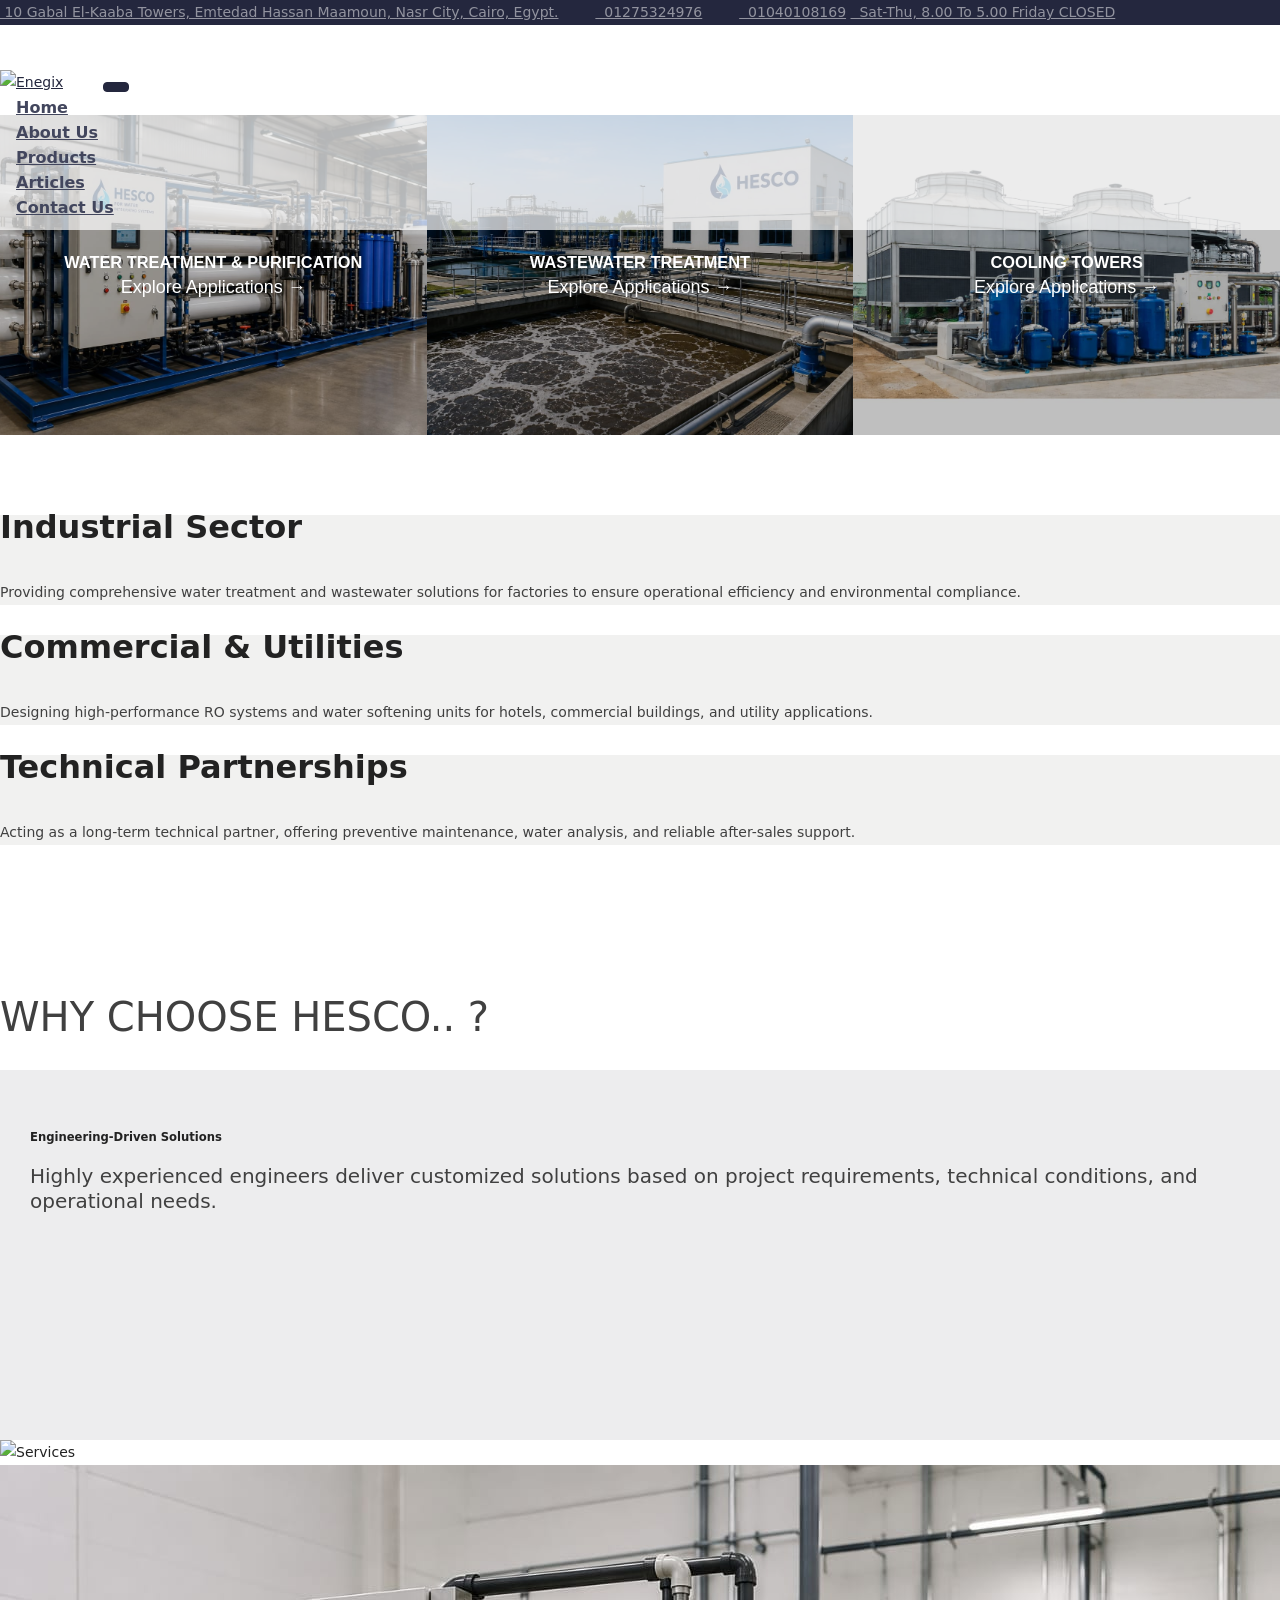
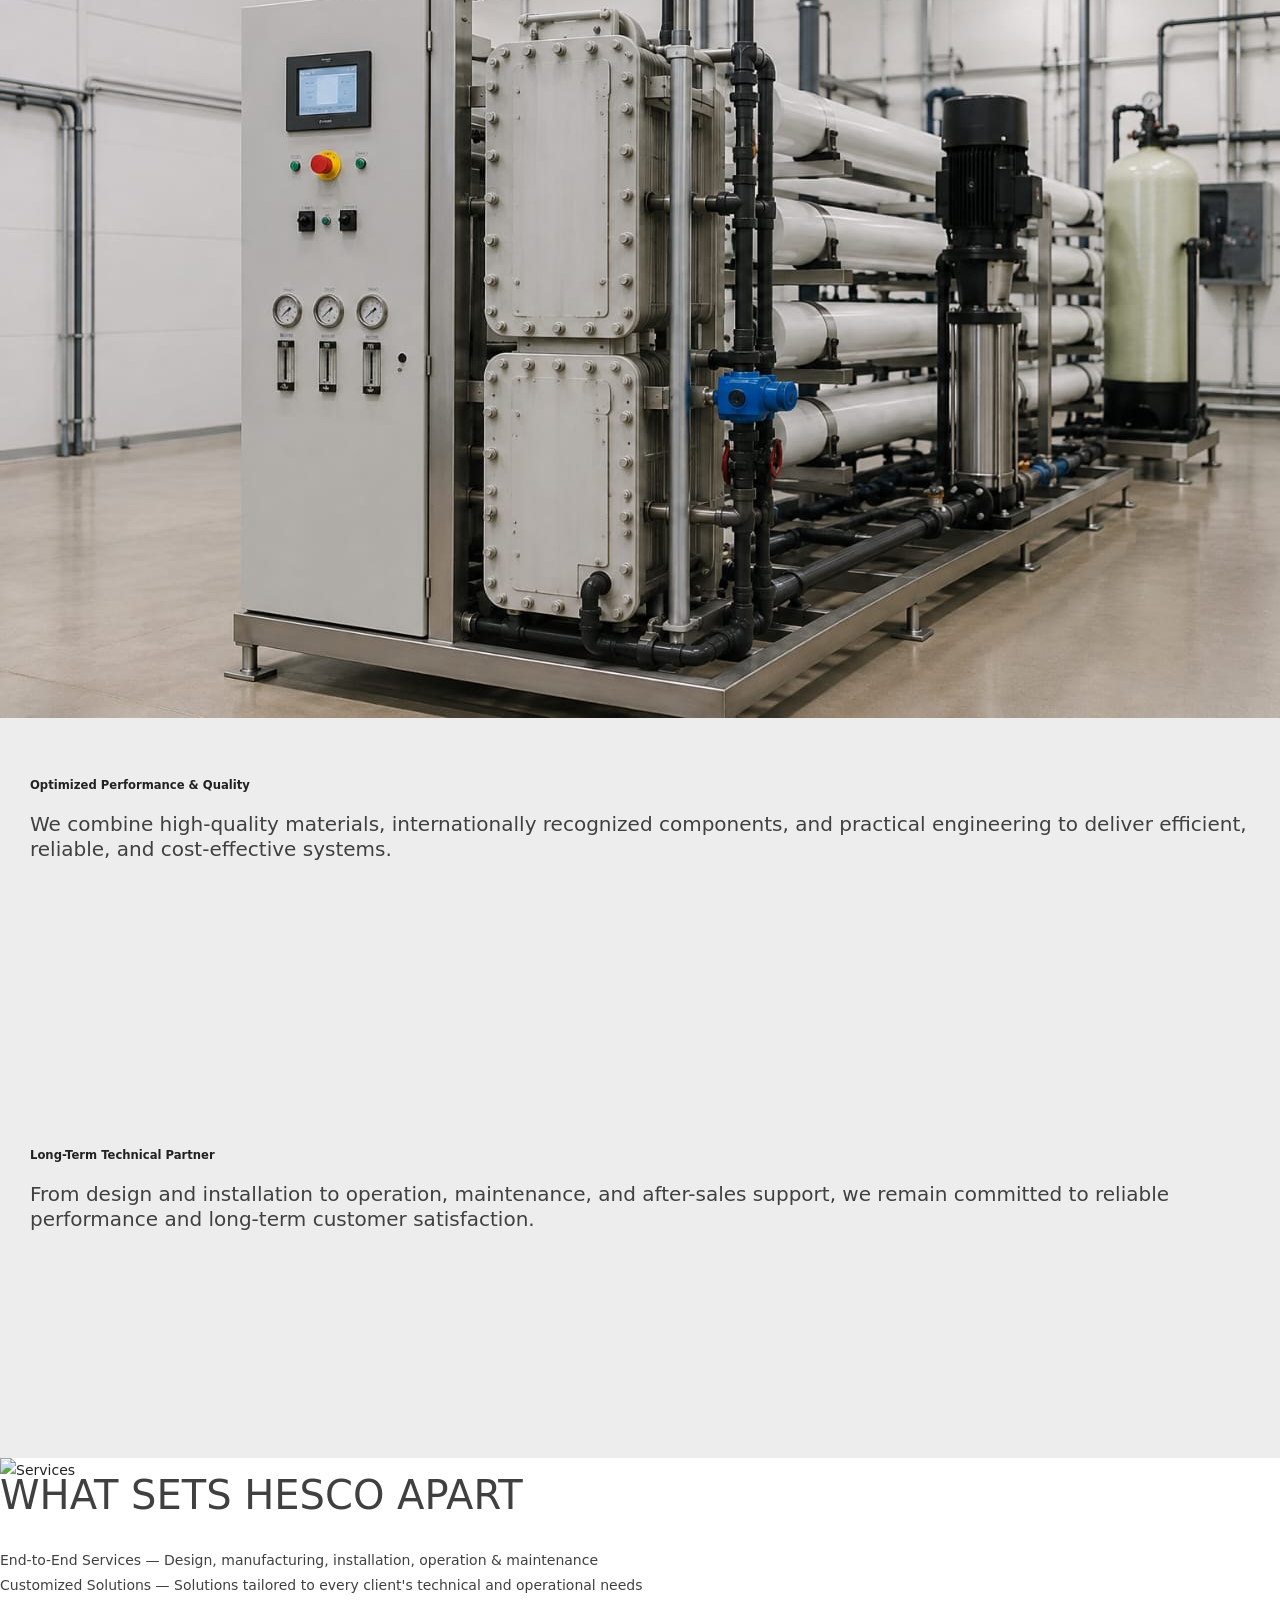
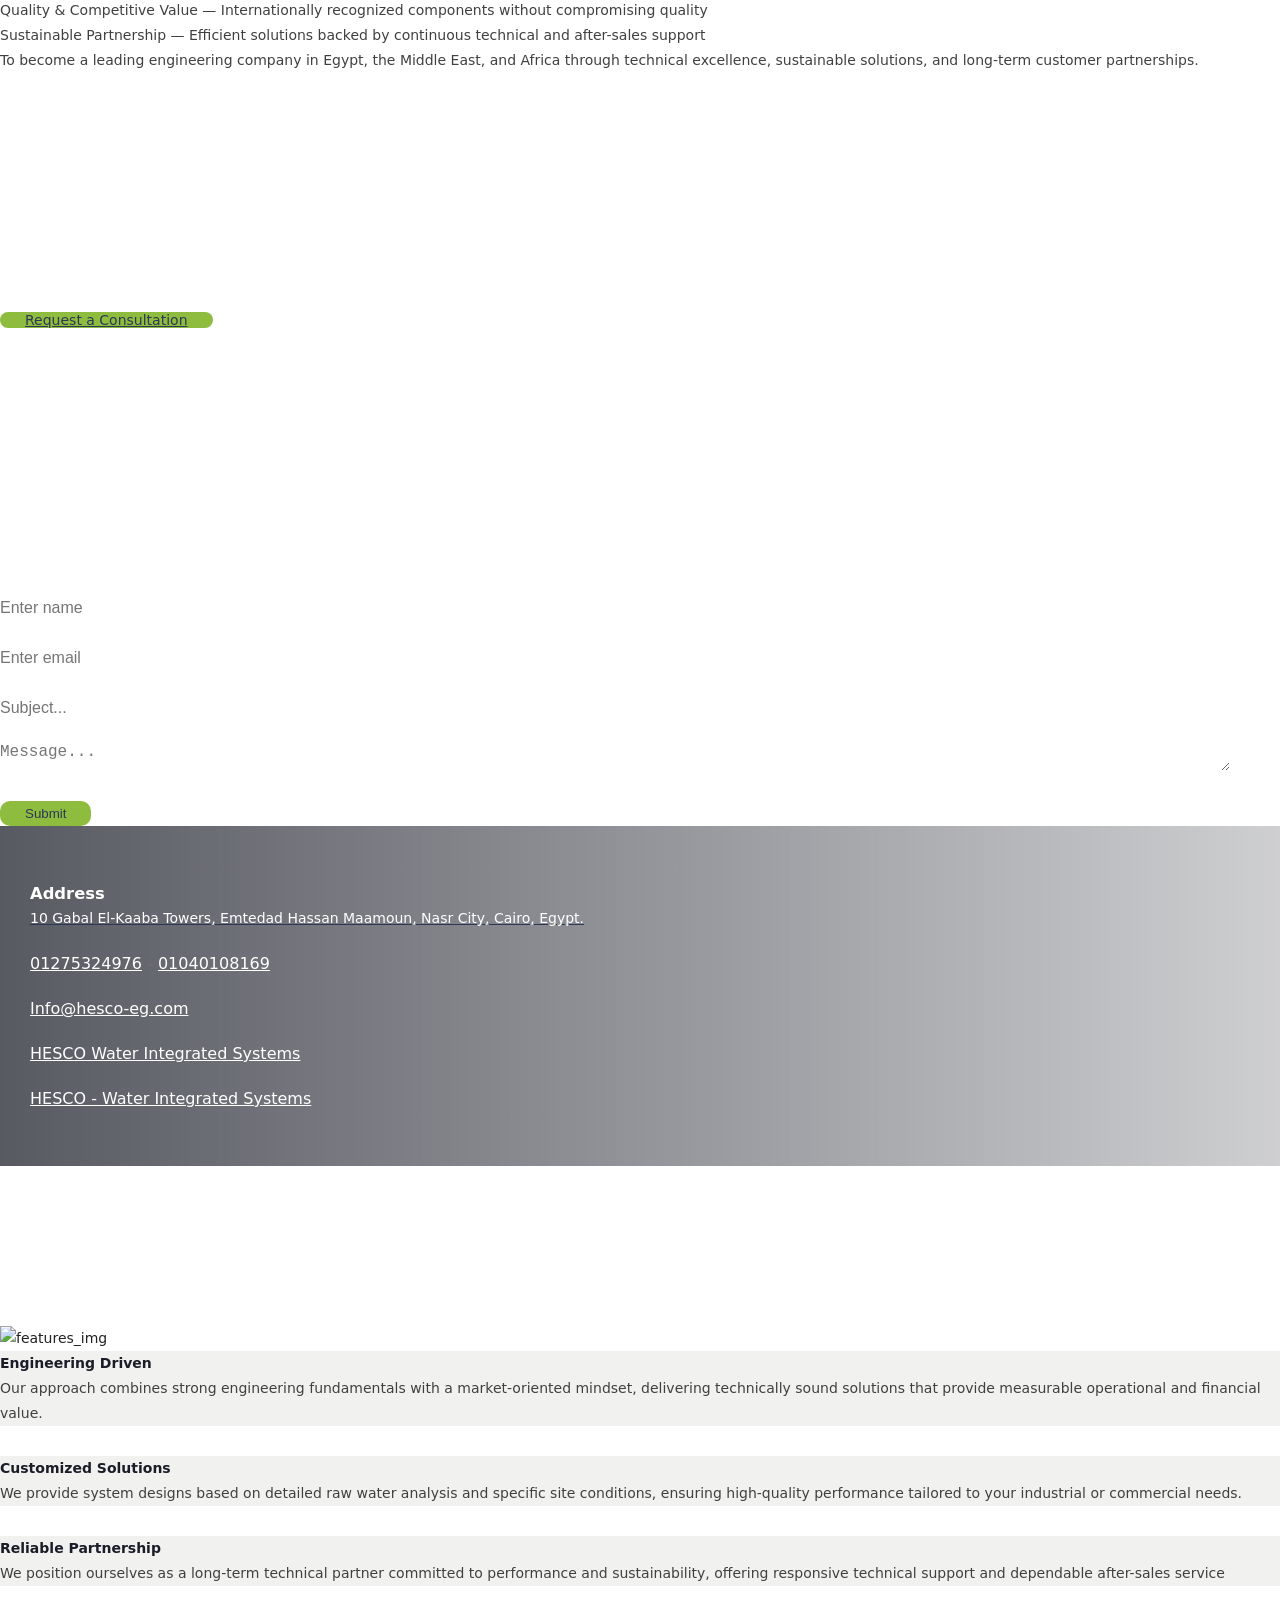
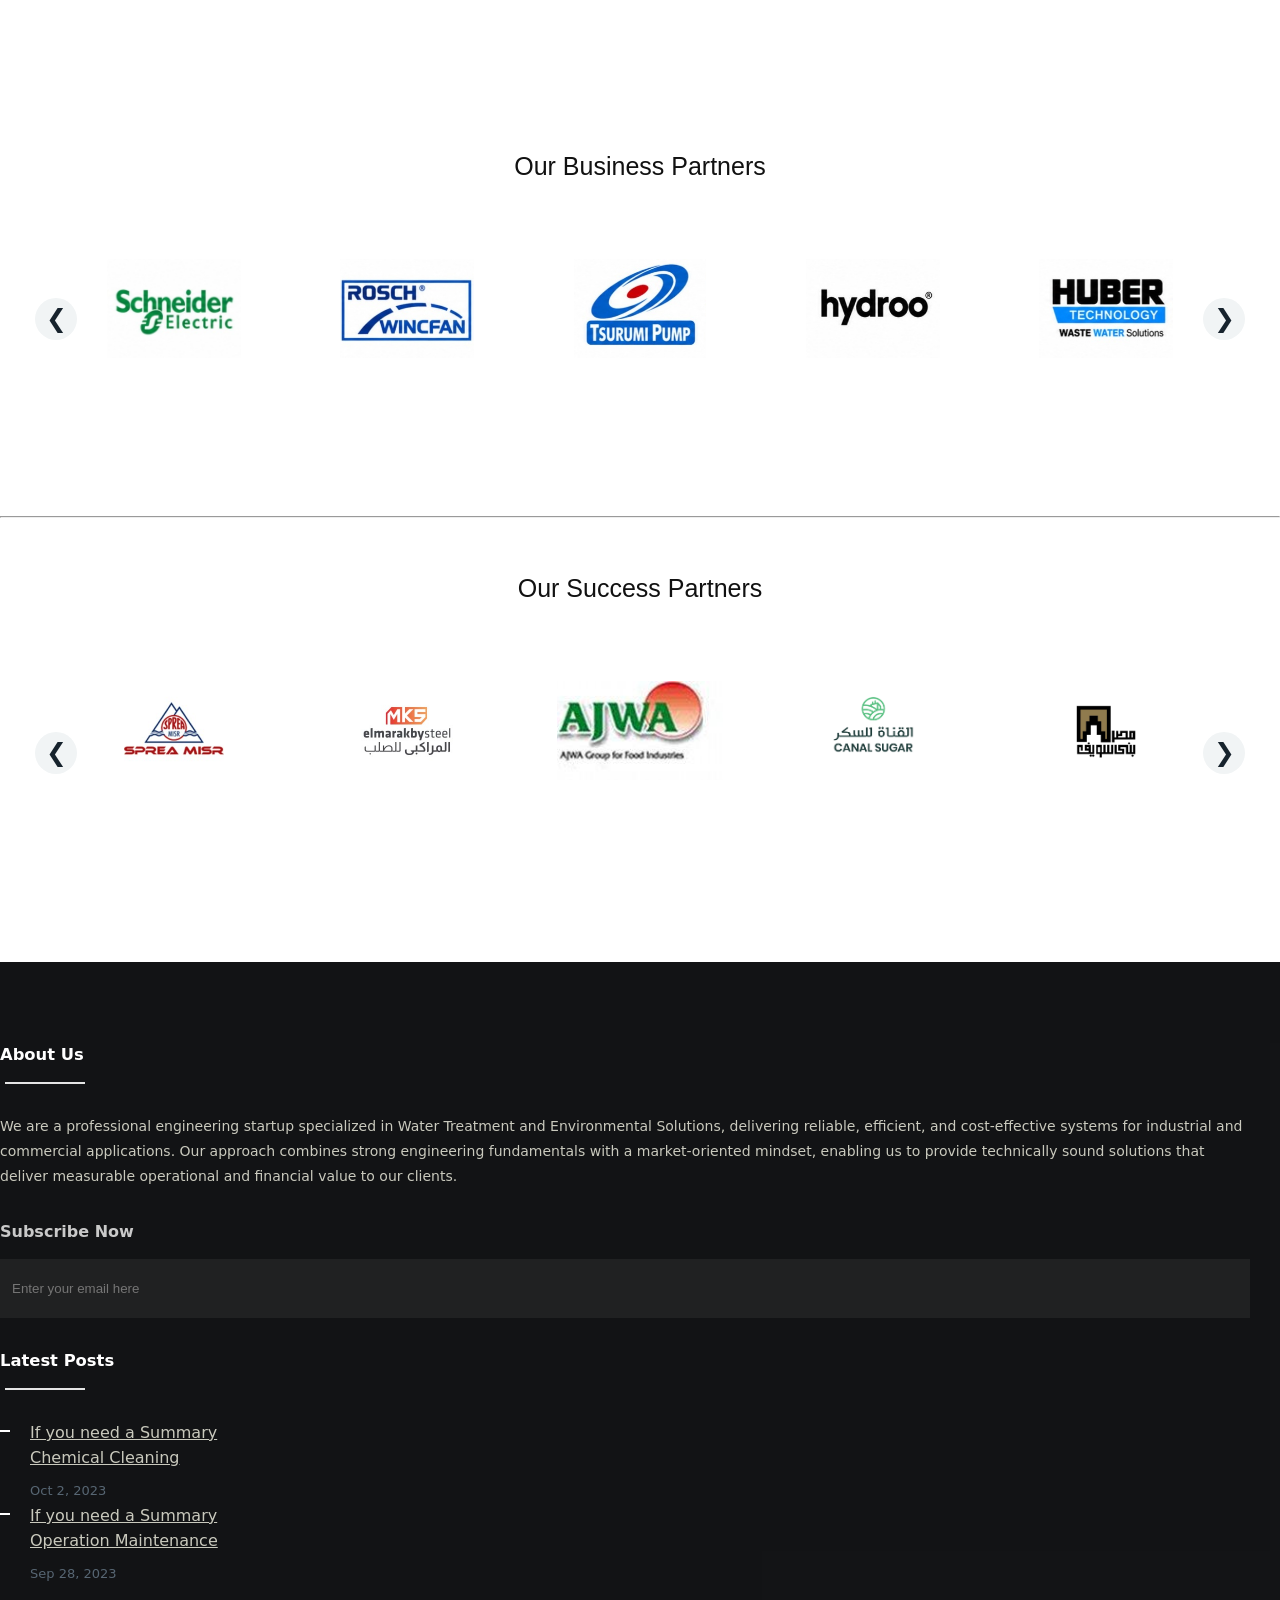
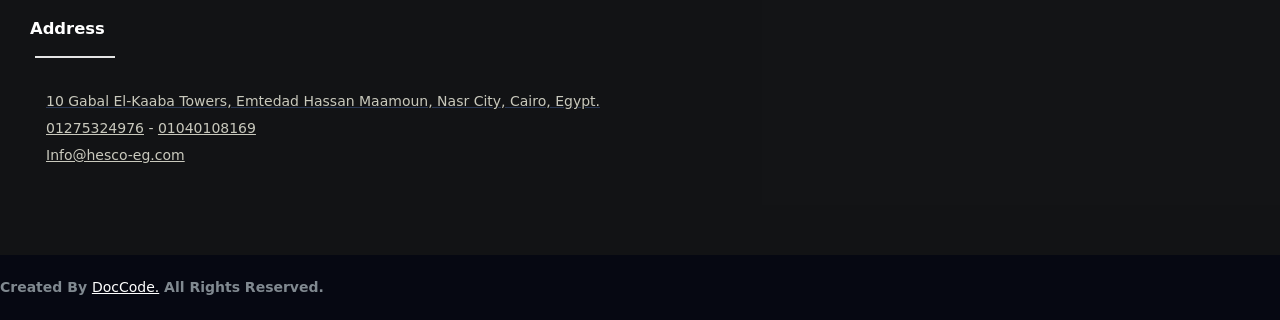
==== commit 3c019028: "Update index.html" ====
--- a/index.html
+++ b/index.html
@@ -80,30 +80,14 @@
 		</header>
 
 
-<<<<<<< Updated upstream
-							<!-- First Slide -->
-							<div class="carousel-item active">
-								<div class="overl"></div>
-								<!-- Slide Background -->
-								<img src="Sup/Photos/Cooling tower.jpg" alt="fw_al_002_01" />
-=======
 			<!-- *****First One ***** -->
 			 <section class="oilgas-filter-section">
->>>>>>> Stashed changes
 
     <div class="oilgas-filter-container">
 
-<<<<<<< Updated upstream
-							<!-- Second Slide -->
-							<div class="carousel-item">
-								<div class="overl"></div>
-								<!-- Slide Background -->
-								<img src="Sup/Photos/sewage treatment plant.jpg" alt="fw_al_002_02" />
-=======
         <!-- Oil & Gas -->
         <a href="./products.html#Water-Treatment" class="oilgas-filter-card oilgas-filter-oil">
             <div class="oilgas-filter-overlay"></div>
->>>>>>> Stashed changes
 
             <div class="oilgas-filter-content">
                 <h3>WATER TREATMENT &amp; PURIFICATION</h3>
@@ -111,14 +95,6 @@
             </div>
         </a>
 
-<<<<<<< Updated upstream
-							<!-- Third Slide -->
-							<div class="carousel-item">
-								<div class="overl"></div>
-								<!-- Slide Background -->
-								<img src="Sup/Photos/RO.png" alt="fw_al_002_03" />
-=======
->>>>>>> Stashed changes
 
         <!-- Industry -->
         <a href="./products.html#wastewater-grid" class="oilgas-filter-card oilgas-filter-industry">
@@ -218,11 +194,7 @@
 					<div class="row no-gutters mt-1">
 						<div class="col-lg-6">
 							<div class="services_img">
-<<<<<<< Updated upstream
-								<img src="Sup/Photos/sewage treatment plant.jpg" alt="Services">
-=======
 								<img src="./images/Electrodeionization .jpeg" alt="Services">
->>>>>>> Stashed changes
 							</div>
 						</div>
 						<div class="col-lg-6 order-first order-lg-2">
@@ -242,11 +214,7 @@
 						</div>
 						<div class="col-lg-6">
 							<div class="services_img">
-<<<<<<< Updated upstream
-								<img src="Sup/Photos/industrial-worker-working-production-line-factory (1).jpg" alt="Services">
-=======
 								<img src="./Sup/Photos/industrial-worker-working-production-line-factory (1).jpg" alt="Services">
->>>>>>> Stashed changes
 							</div>
 						</div>
 					</div>
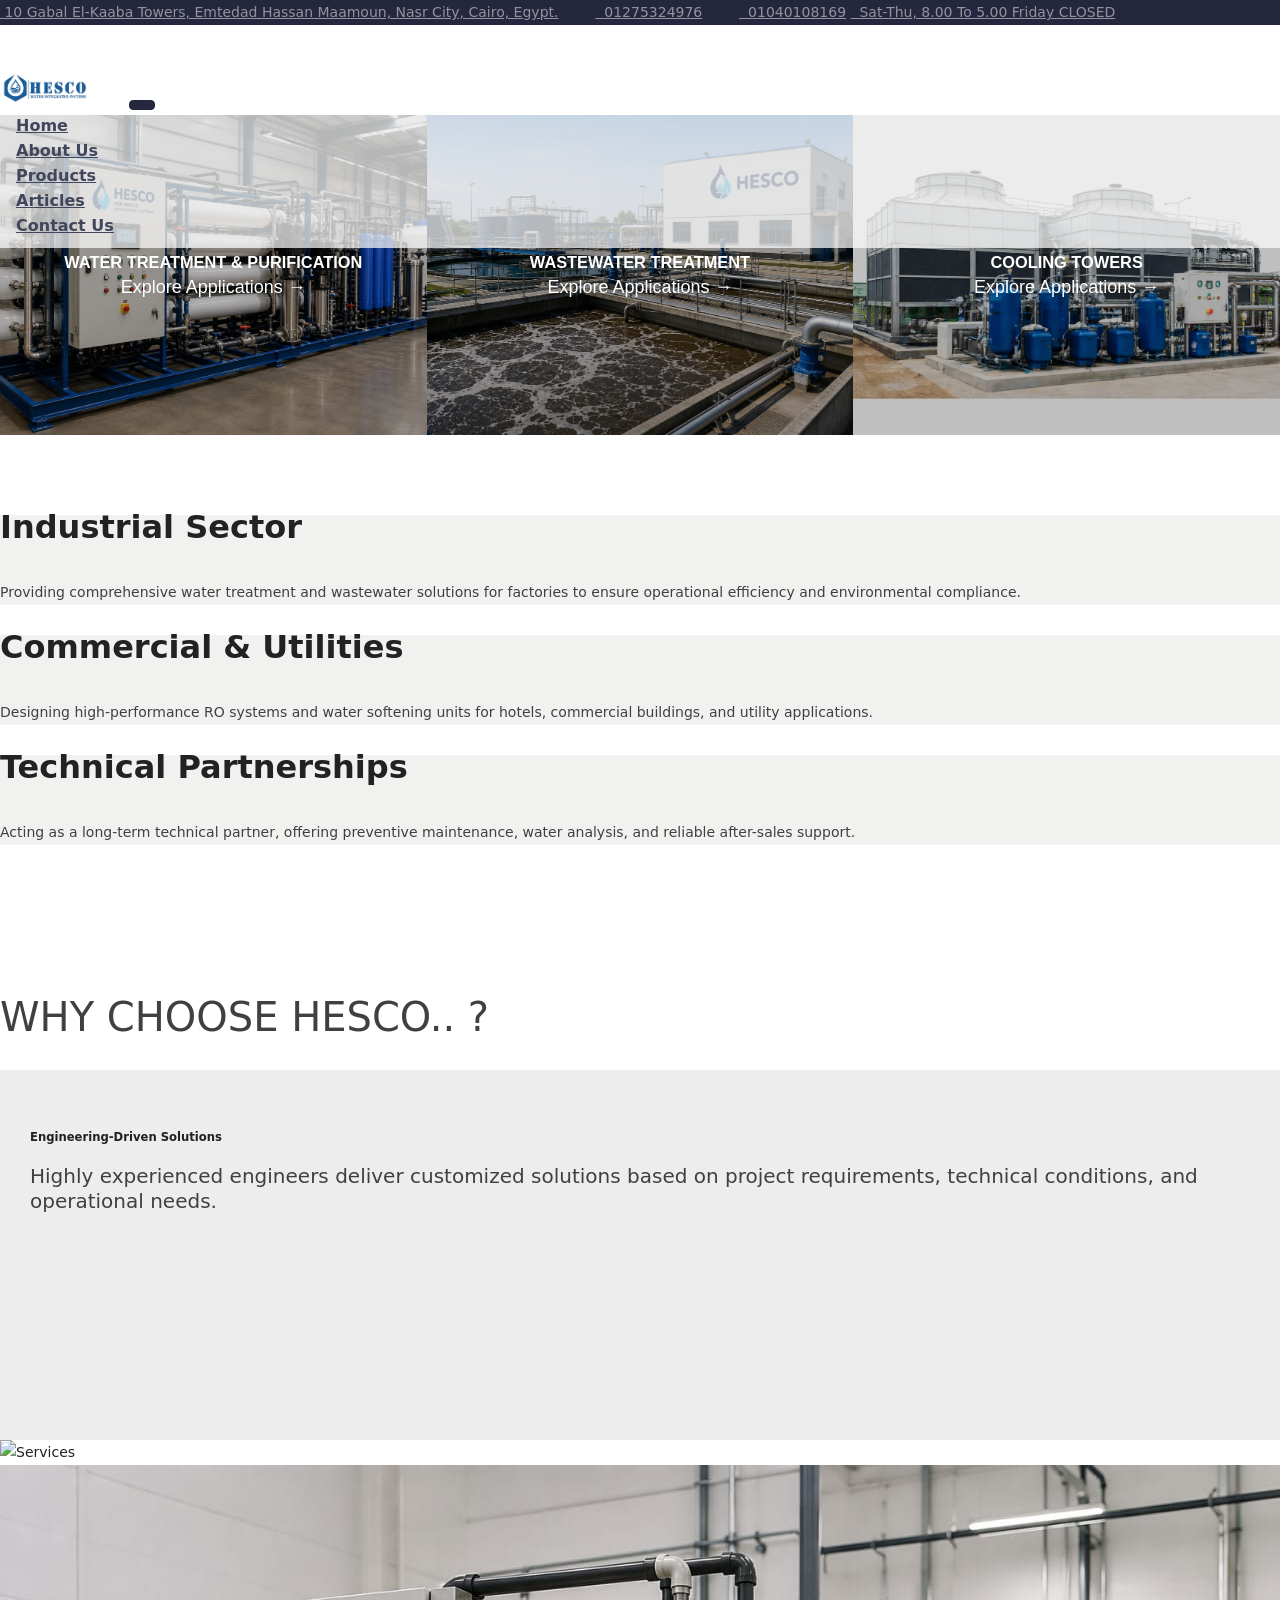
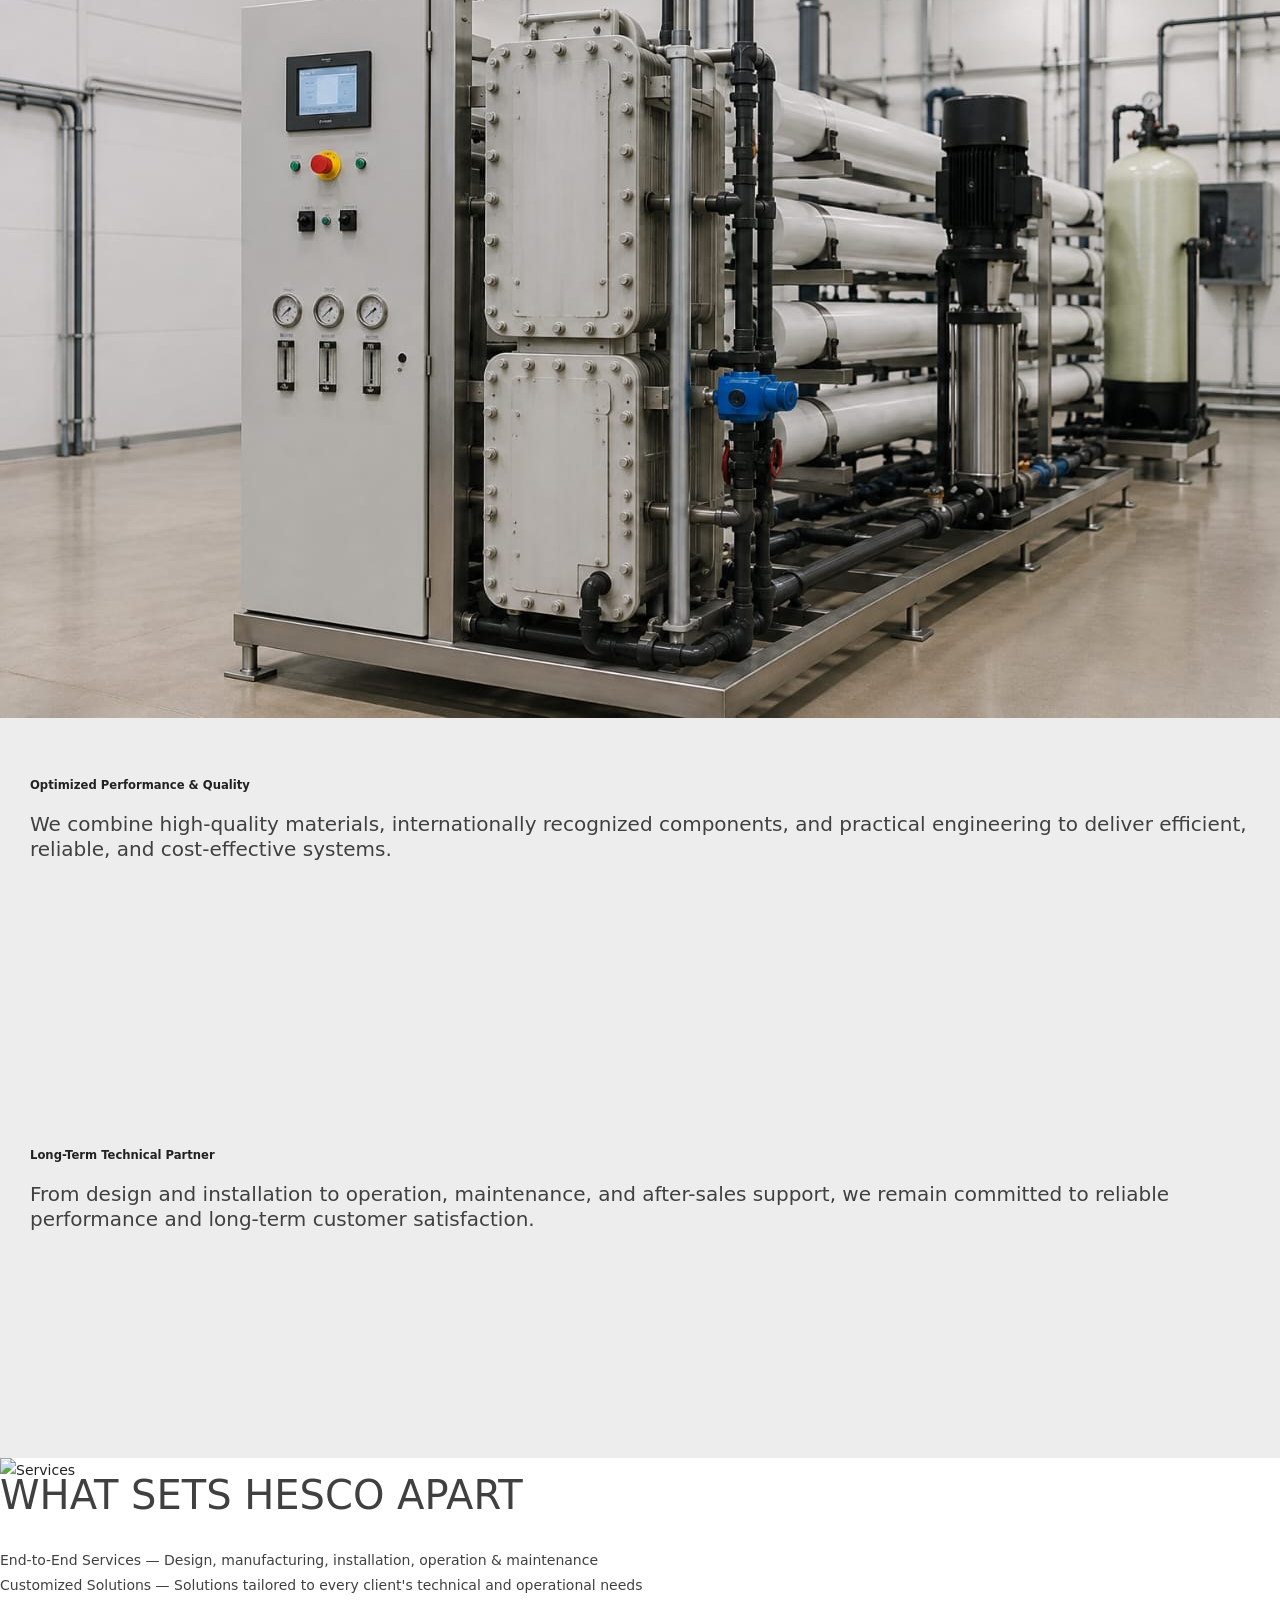
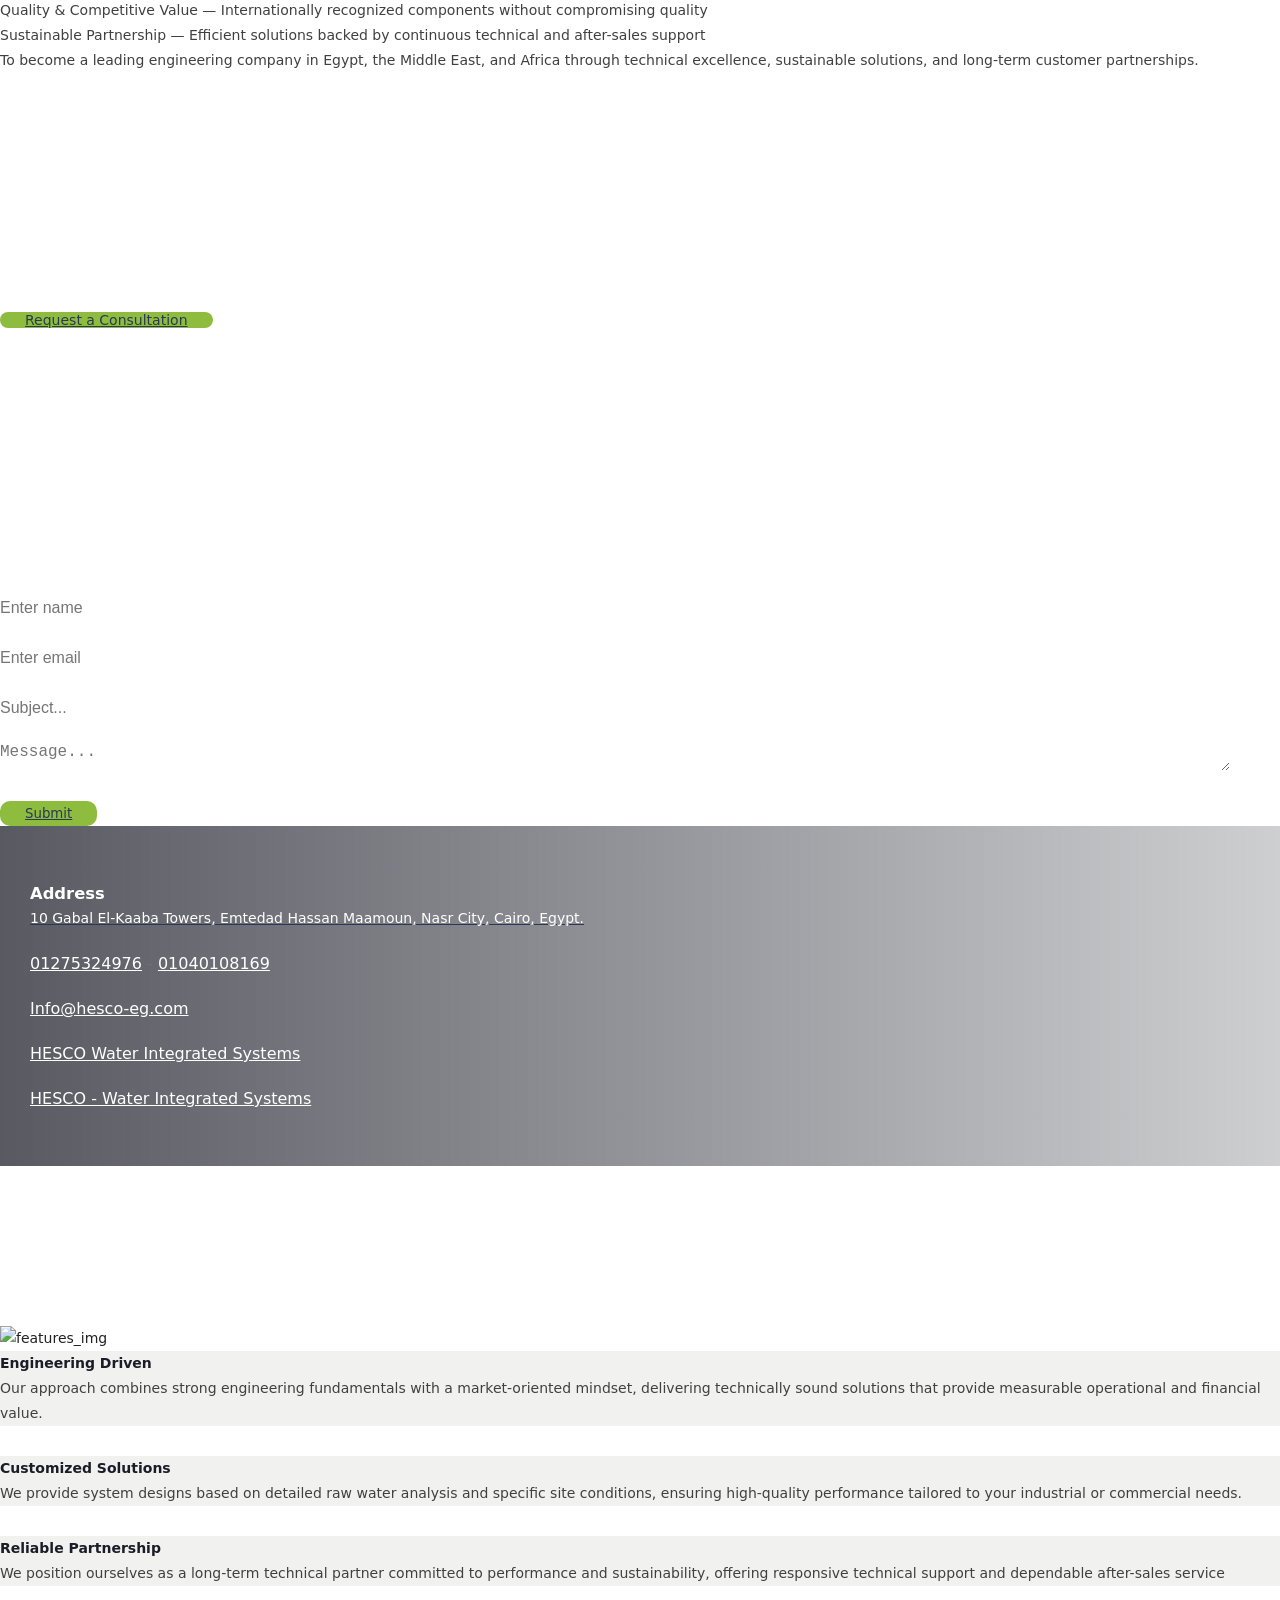
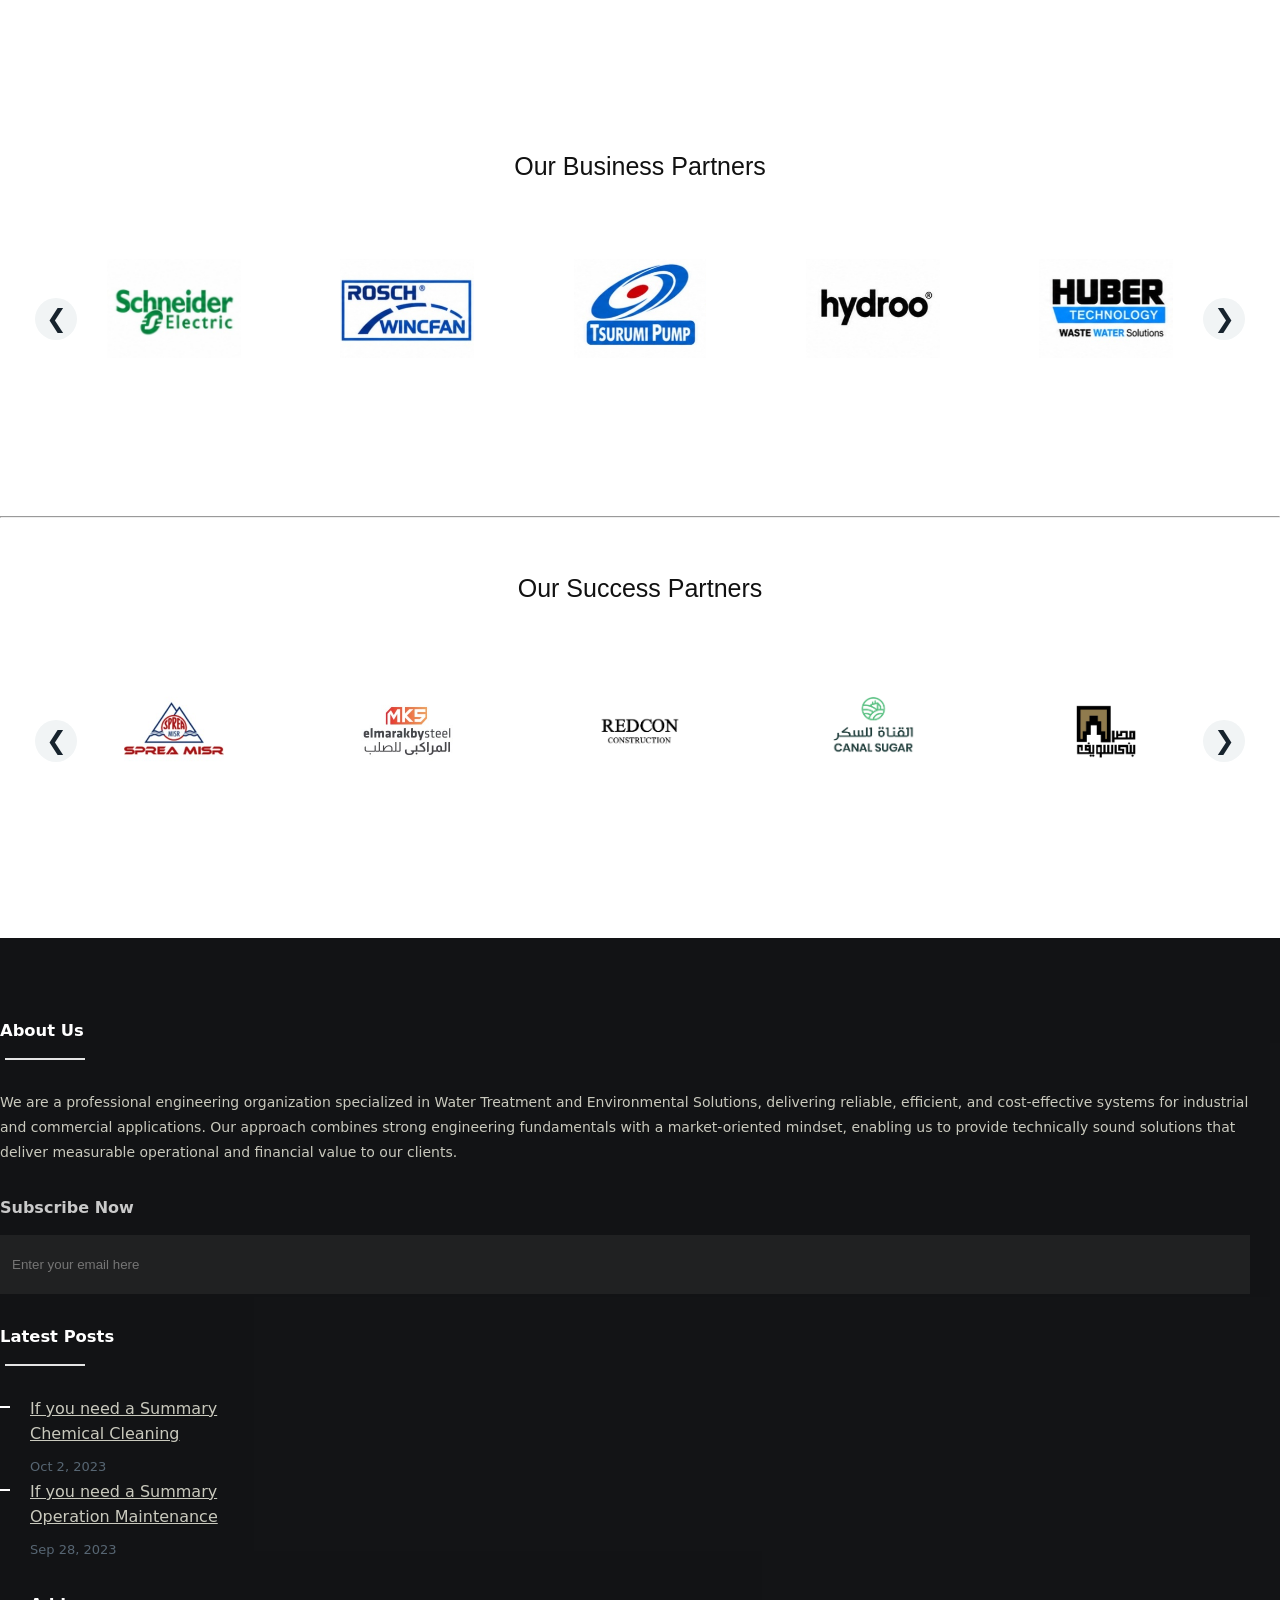
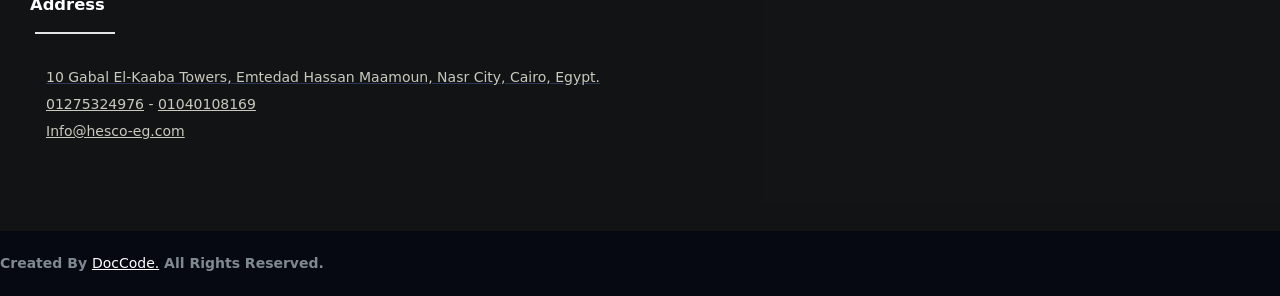
==== commit ca95fec6: "Website updates and content improvements" ====
--- a/index.html
+++ b/index.html
@@ -38,7 +38,7 @@
 		<div class="top_navbar d-none d-lg-block">
 			<nav class="navbar">
 		        <div class="container">
-		          <span class="color-yellow d-none d-lg-block fa fa-map-marker"> <a class="text-white" href="https://maps.app.goo.gl/GdgFDUjj2o4faifs8">&nbsp;10 Gabal El-Kaaba Towers, Emtedad Hassan Maamoun, Nasr City, Cairo, Egypt.</a></span> 
+		          <span class="color-yellow d-none d-lg-block fa fa-map-marker"> <a class="text-white" href="https://maps.app.goo.gl/jWsFVj8idt3hNRFu5">&nbsp;10 Gabal El-Kaaba Towers, Emtedad Hassan Maamoun, Nasr City, Cairo, Egypt.</a></span> 
 		&emsp;&emsp; <span class="color-yellow d-none d-lg-block"><a class="text-white" href="https://wa.me/+201275324976"><i class="fas fa-mobile-alt"></i>&nbsp; 01275324976</a></span>
 		&emsp;&emsp; <span class="color-yellow d-none d-lg-block"><a class="text-white" href="https://wa.me/+201040108169"><i class="fas fa-mobile-alt"></i>&nbsp; 01040108169</a></span>
 		              <span class="color-yellow d-none d-lg-block fa fa-clock ml-auto"><a class="text-white" href="https://maps.app.goo.gl/GdgFDUjj2o4faifs8">&nbsp;&nbsp;Sat-Thu, 8.00 To 5.00 Friday CLOSED</a></span>
@@ -52,7 +52,7 @@
 			<!-- MAIN NAVBAR -->
 						<nav class="navbar navbar-expand-lg navbar-dark">
 					<div class="container">
-					  <a class="navbar-brand logo-sticky" href="index.html"><img class="img-fluid" src="Sup/Photos/HESCO Logo11.png" alt="Enegix" /></a>
+					  <a class="navbar-brand logo-sticky" href="index.html"><img class="img-fluid" src="Sup/Photos/HESCO Logo11.png" alt="Hesco-logo" /></a>
 					  <button class="navbar-toggler" data-toggle="collapse" data-target="#navbarNav"><span class="navbar-toggler-icon"></span></button>
 						<div class="collapse navbar-collapse" id="navbarNav">
 						  	<ul class="navbar-nav mr-auto">
@@ -108,7 +108,7 @@
 
 
         <!-- Fuel Filtration -->
-        <a href="./products.html#Cooling-Towers" class="oilgas-filter-card oilgas-filter-fuel"> 
+        <a href="./Products/Reverse Osmosis.html#Crossflow" class="oilgas-filter-card oilgas-filter-fuel"> 
     <div class="oilgas-filter-overlay"></div> 
  
     <div class="oilgas-filter-content"> 
@@ -262,7 +262,7 @@
 							        <input type='email' id='email' placeholder='Enter email'>
 							        <input type='text' id="subject" placeholder="Subject...">
 							        <textarea  id="message" rows="30" placeholder="Message..."></textarea>
-									<a href="mailto:Info@hesco-eg.com"><button type="submit" class="btn btn-outline-info blue bg-warning mt-5" id="btn0">Submit</button></a>
+									<button class="btn btn-outline-info blue bg-warning mt-5" id="btn0"><a href="mailto:Info@hesco-eg.com">Submit</a></button>
 							    </form>
 							</div>
 						</div>
@@ -284,6 +284,7 @@
 						</div>
 					</div>
 				</div>
+				
 			</section>
 
 			<!-- Features section start-->
@@ -558,7 +559,7 @@
                 <!-- 03 -->
                 <div class="partner-card">
                     <div class="partner-logo">
-                        <img src="./images/Collage/3.jpeg" alt="Company 03">
+                        <img src="./images/Collage/3.png" alt="Company 03">
                     </div>
                 </div>
 
@@ -632,7 +633,6 @@
                     <div class="partner-logo">
                         <img src="./images/Collage/12.jpg" alt="Company 12">
                     </div>
-                    <div class="partner-name">Company 12</div>
                 </div>
 
 
@@ -648,6 +648,13 @@
                 <div class="partner-card">
                     <div class="partner-logo">
                         <img src="./images/Collage/14.png"alt="Company 14">
+                    </div>
+                </div>
+
+				<!-- 15 -->
+                <div class="partner-card">
+                    <div class="partner-logo">
+                        <img src="./images/Collage/20.jpeg"alt="Company 14">
                     </div>
                 </div>
             </div>
@@ -676,7 +683,7 @@
 		    				<div class="footer_about">
 		    					<h3>about us</h3>
 		    					<div class="line-title-left"></div>
-		    					<p class="text-white"> We are a professional engineering startup specialized in Water Treatment and Environmental Solutions, delivering reliable, efficient, and cost-effective systems for industrial and commercial applications.
+		    					<p class="text-white"> We are a professional engineering organization specialized in Water Treatment and Environmental Solutions, delivering reliable, efficient, and cost-effective systems for industrial and commercial applications.
 								Our approach combines strong engineering fundamentals with a market-oriented mindset, enabling us to provide technically sound solutions that deliver measurable operational and financial value to our clients.</p>
 		    				</div>
 		    				<div class="footer_subscribe">
@@ -713,7 +720,7 @@
 		    					<div class="line-title-left"></div>
 		    					<ul class="address-list">
 									<li>
-										<a href="https://maps.app.goo.gl/GdgFDUjj2o4faifs8">
+										<a href="https://maps.app.goo.gl/jWsFVj8idt3hNRFu5">
 										<p><i class="fas fa-map-marker"></i>10 Gabal El-Kaaba Towers, Emtedad Hassan Maamoun, Nasr City, Cairo, Egypt.</p>
 										</a>
 									</li>
--- a/css/style.css
+++ b/css/style.css
@@ -454,7 +454,7 @@
   }
   
   .navbar-brand img{
-	  height: 73px;
+	  height: 35px;
       width: 125px;
       padding-right: 35px;
   }
@@ -2606,15 +2606,11 @@
     position: relative;
     width: 33.333333%;
     height: 320px;
-
     display: flex;
     align-items: center;
     justify-content: center;
-
     overflow: hidden;
-
     text-decoration: none;
-
     box-sizing: border-box;
     margin-top: 90px;
 }
@@ -2623,19 +2619,15 @@
 /* -----------------------------------------
    Background Images
    ----------------------------------------- */
-
 .oilgas-filter-oil {
-    background-image: url("/images/11.jpeg");
-}
-
+    background-image: url("../images/11.jpeg");
+} 
 .oilgas-filter-industry {
     background-image: url("../images/22.jpeg");
 }
-
 .oilgas-filter-fuel {
     background-image: url("../images/33.jpeg");
 }
-
 
 /* -----------------------------------------
    Smooth Zoom Background
@@ -2643,19 +2635,14 @@
 
 .oilgas-filter-card::before {
     content: "";
-
     position: absolute;
     inset: 0;
-
     background-image: inherit;
     background-position: center;
     background-size: cover;
     background-repeat: no-repeat;
-
     transform: scale(1);
-
     transition: transform 1.2s cubic-bezier(0.25, 0.46, 0.45, 0.94);
-
     z-index: 0;
 }
 
@@ -2849,6 +2836,7 @@
     transform: translateX(50%);
 }
 
+
 /* Image */
 .application-image {
     width: 100%;
@@ -4325,4 +4313,4 @@
         overflow-x: auto;
     }
 
-}+}
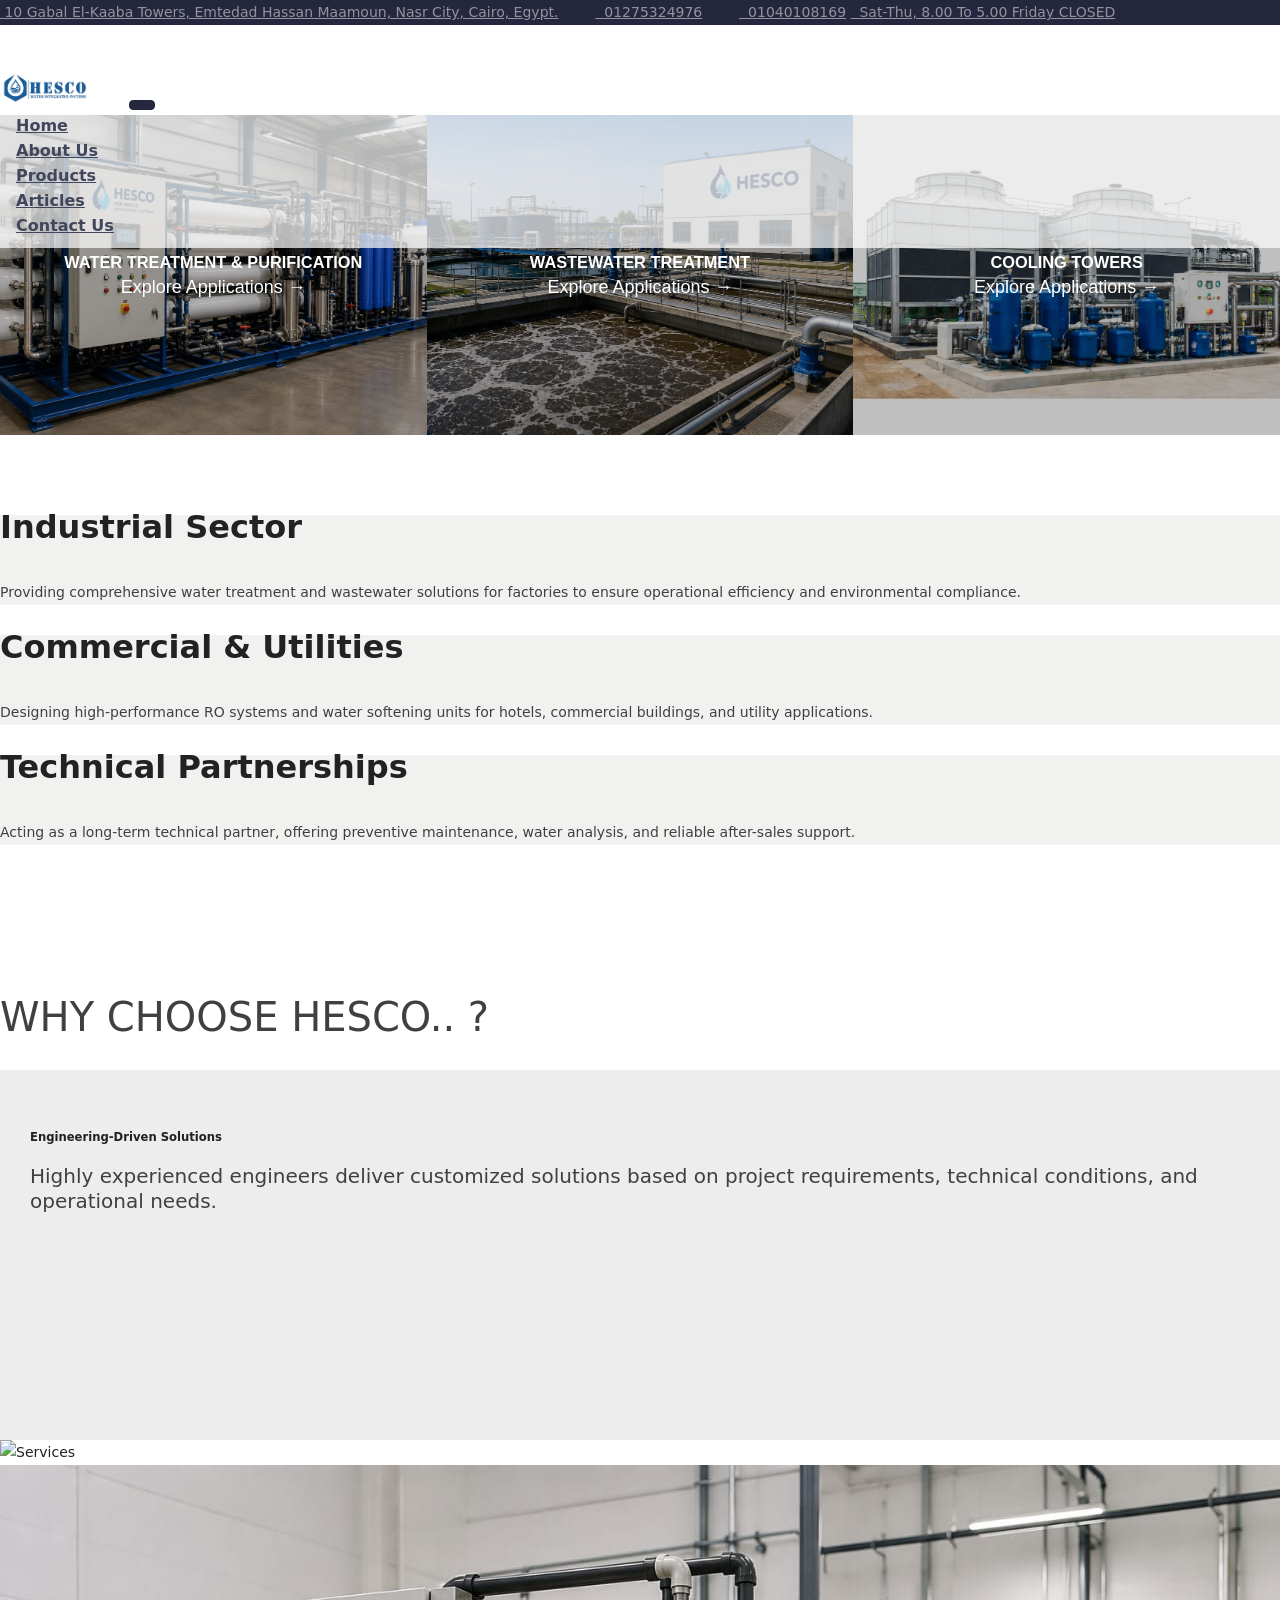
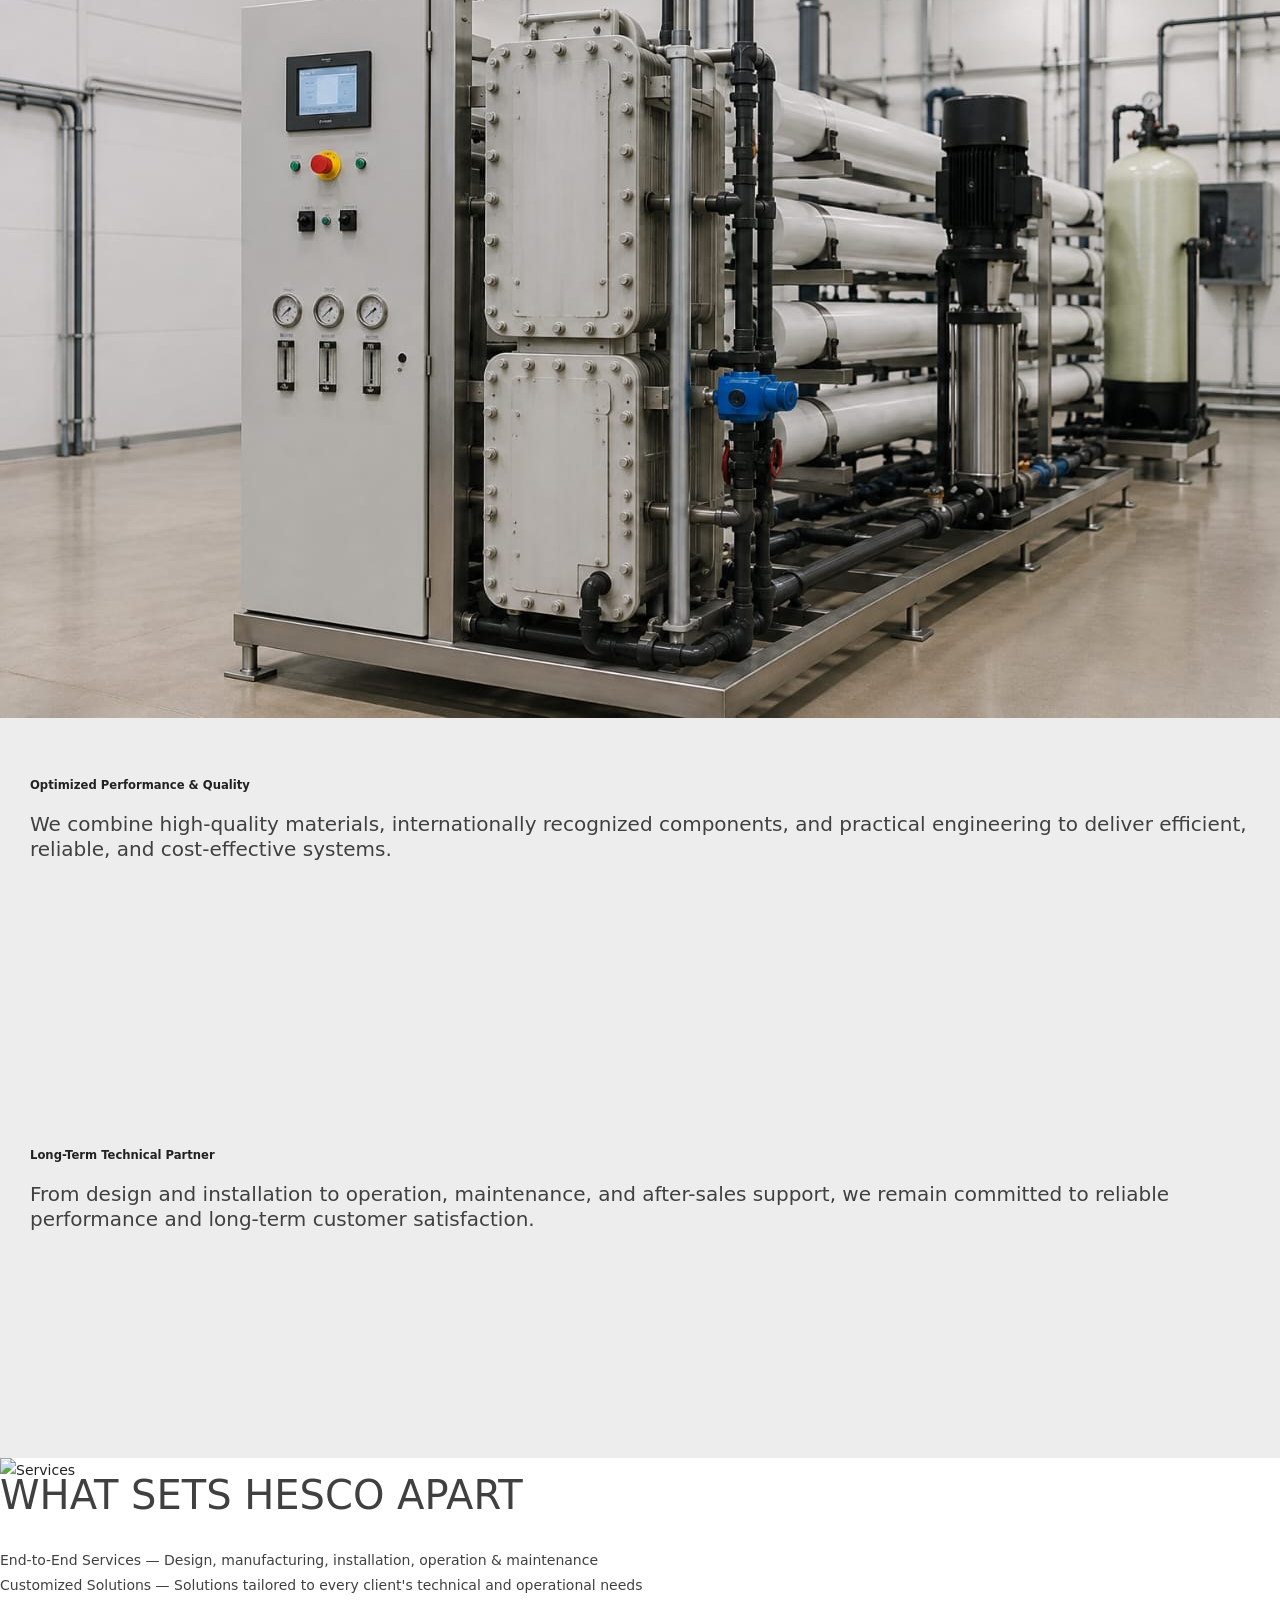
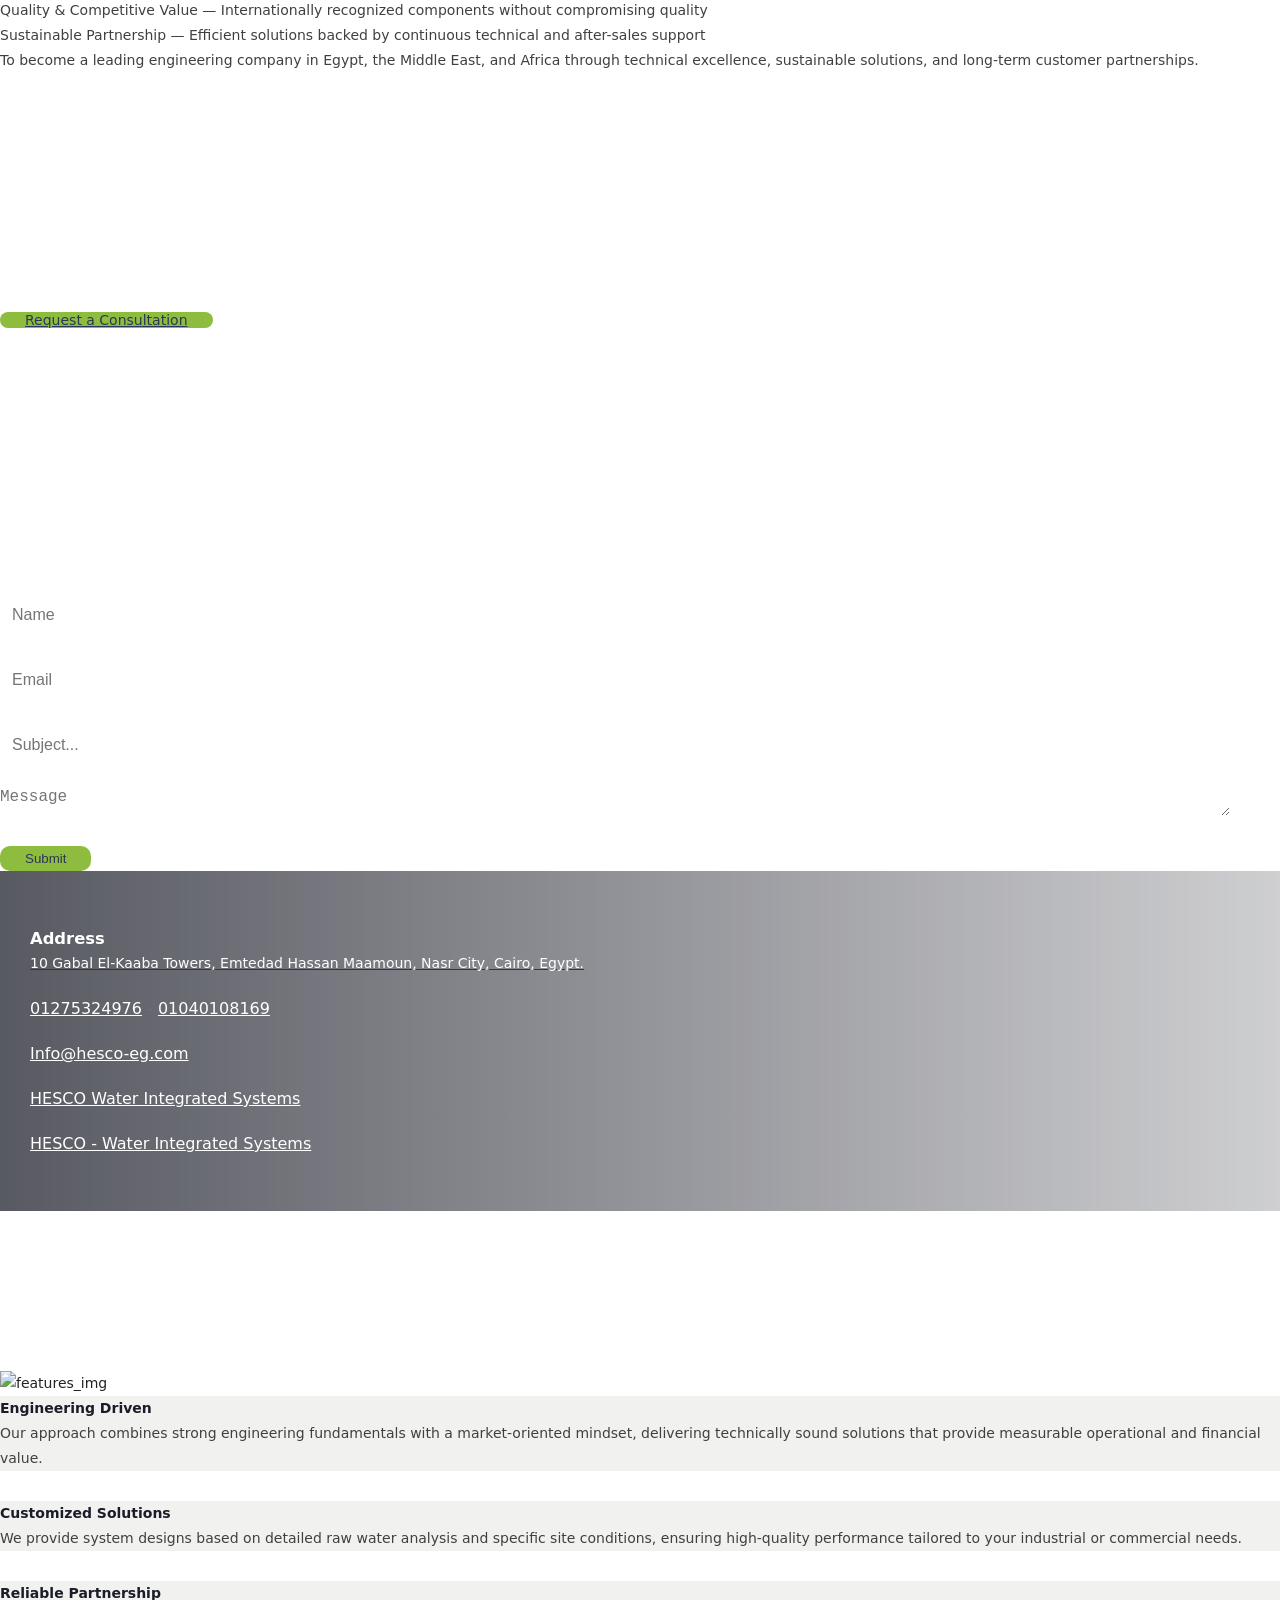
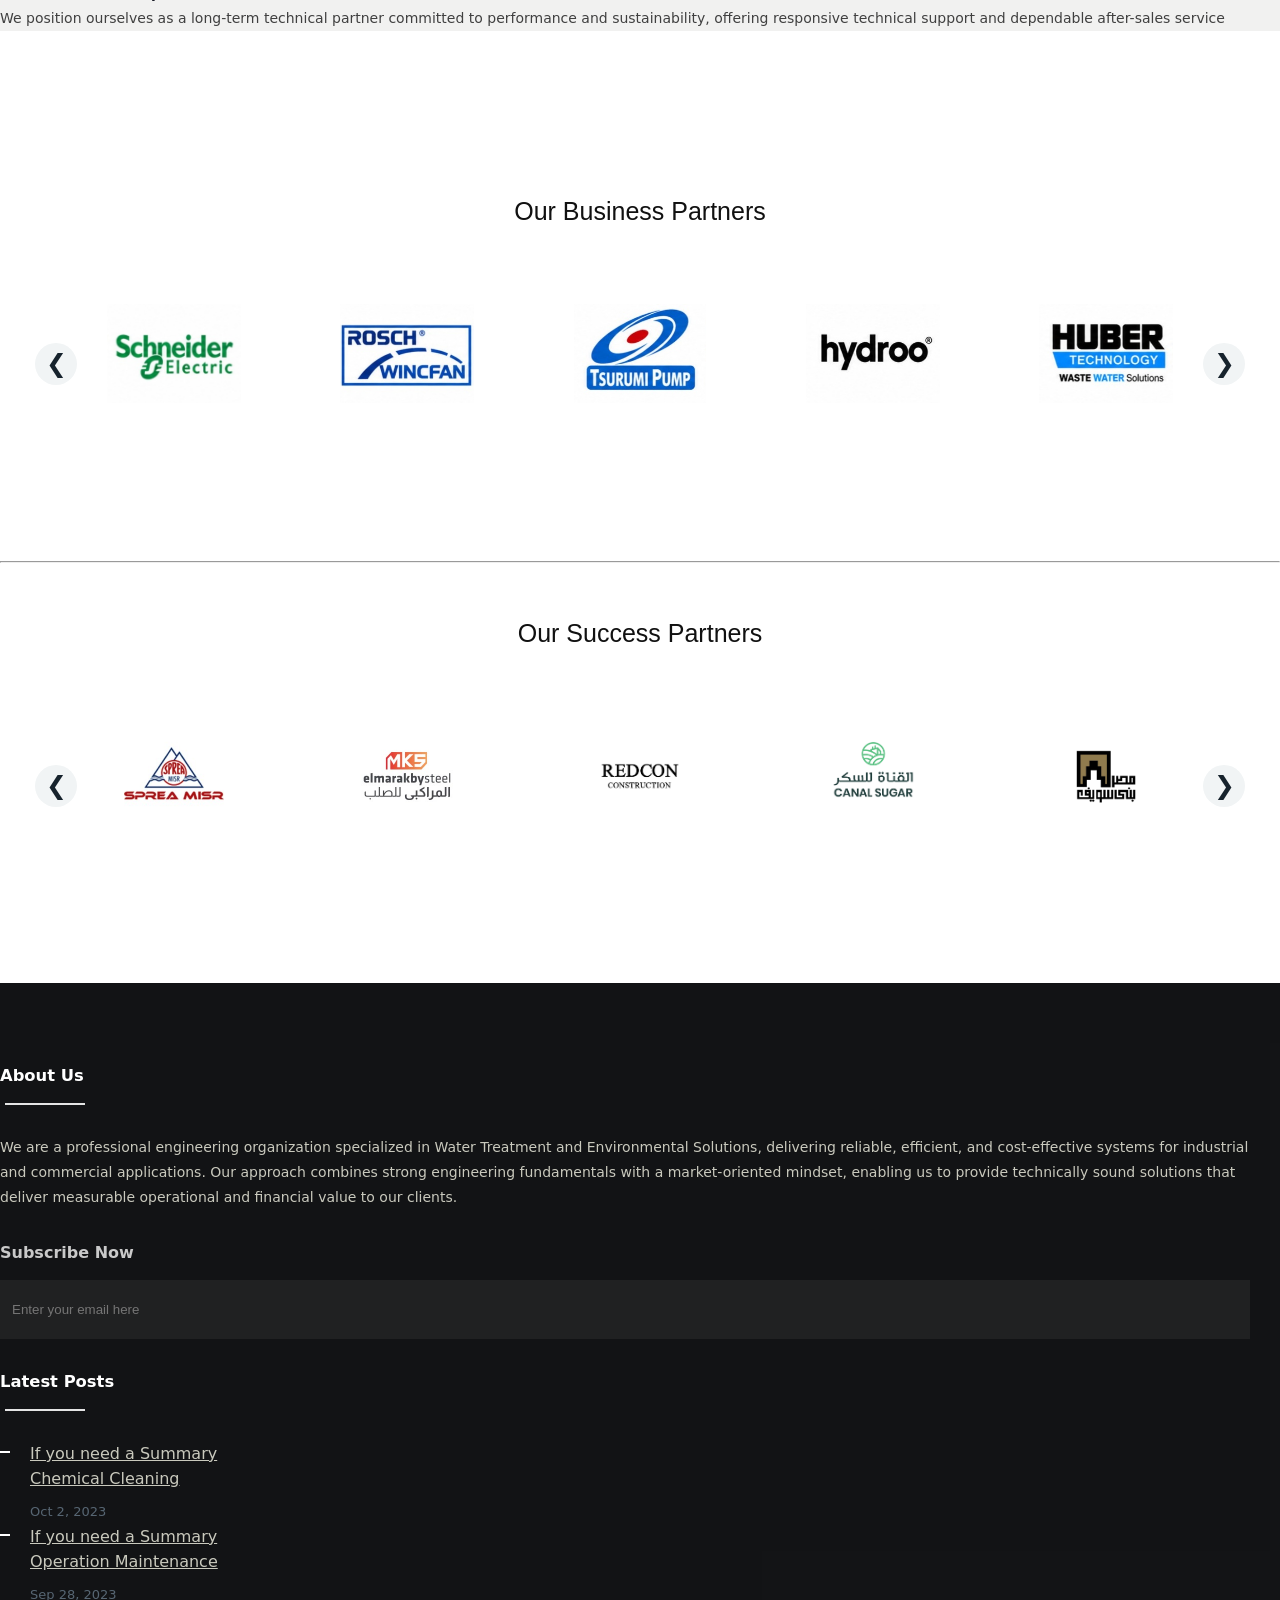
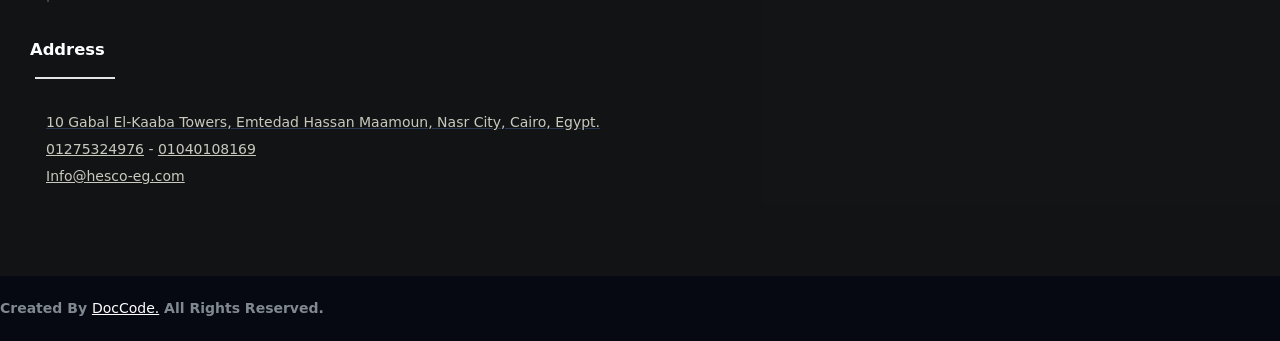
==== commit 26b46d31: "last up" ====
--- a/index.html
+++ b/index.html
@@ -30,6 +30,17 @@
 	<link rel="stylesheet" type="text/css" href="css/style.css">
     <!-- Paradise Slider Main Style Sheet -->
     <link href="css/full_width_animated_layers_002.css" rel="stylesheet" media="all">
+	    <!-- EnailJs outlook extension -->
+	<script type="text/javascript"
+			src="https://cdn.jsdelivr.net/npm/@emailjs/browser@5/dist/email.min.js">
+	</script>
+	<script type="text/javascript">
+	(function(){
+		emailjs.init({
+			publicKey: "F66RZA1As99YkhKP-",
+		});
+	})();
+	</script>
 </head>
 <body>
 		<!-- *****Main Wrapper***** -->
@@ -108,7 +119,7 @@
 
 
         <!-- Fuel Filtration -->
-        <a href="./Products/Reverse Osmosis.html#Crossflow" class="oilgas-filter-card oilgas-filter-fuel"> 
+        <a href="./products.html#cooling-tower-grid" class="oilgas-filter-card oilgas-filter-fuel"> 
     <div class="oilgas-filter-overlay"></div> 
  
     <div class="oilgas-filter-content"> 
@@ -257,14 +268,19 @@
 						<div class="col-md-7">
 							<div class="contact-form mb-30-sm pt-0-sm">
 								<h3 class="mb-5">Get in Touch</h3>
-								<form method="post">
-							        <input type='text' id='name' placeholder='Enter name'>
-							        <input type='email' id='email' placeholder='Enter email'>
-							        <input type='text' id="subject" placeholder="Subject...">
-							        <textarea  id="message" rows="30" placeholder="Message..."></textarea>
-									<button class="btn btn-outline-info blue bg-warning mt-5" id="btn0"><a href="mailto:Info@hesco-eg.com">Submit</a></button>
+								<form class="form-row form-group">
+							        <input type="text" class="form-control" id="inputEmail4" placeholder="Name">
+							        <input type="email" class="form-control" id="inputPassword4" placeholder="Email">
+							        <input type="text" class="form-control" id="inputAddress" placeholder="Subject...">
+							        <textarea name="message" placeholder="Message" id="inputmassage"></textarea>
+									<button class="btn btn-outline-info blue bg-warning mt-5" type="submit" onclick="sendMail()" >Submit</button>
 							    </form>
 							</div>
+							
+
+							<!-- ? -->
+							<!--  -->
+
 						</div>
 						<div class="col-md-5">
 							<div class="contact-detail">
@@ -516,11 +532,9 @@
 
 		</section>
 
-
-			<hr>
-
-			<!-- Main success-partners-title -->
-			<section class="success-partners">
+		<hr>
+	<!-- Main success-partners-title -->
+	<section class="success-partners">
 
     <!-- success-partners-title -->
     <h2 class="success-partners-title">
@@ -669,11 +683,10 @@
 
     </div>
 
-
     <!-- Dots -->
     <div class="partners-dots"></div>
 
-			</section>
+		</section>
 
 		    <!-- ***** Footer section start ***** -->
 		    <footer class="footer">
--- a/css/style.css
+++ b/css/style.css
@@ -2577,6 +2577,52 @@
 }
 
 
+/* Cooling Tower - Centered and Responsive */
+#cooling-tower-grid {
+    display: flex;
+    justify-content: center;
+    align-items: center;
+    width: 100%;
+}
+
+#cooling-tower-grid > a {
+    display: block;
+    width: 100%;
+    max-width: 355px;
+}
+
+#cooling-tower-grid .application-card {
+    width: 100%;
+    margin: 0 auto;
+}
+
+#cooling-tower-grid .application-image {
+    width: 100%;
+}
+
+#cooling-tower-grid .application-image img {
+    width: 100%;
+    height: auto;
+    display: block;
+    object-fit: cover;
+}
+
+/* Tablet */
+@media (max-width: 768px) {
+    #cooling-tower-grid > a {
+        max-width: 90%;
+    }
+}
+
+/* Mobile */
+@media (max-width: 480px) {
+    #cooling-tower-grid > a {
+        max-width: 100%;
+        padding: 0 15px;
+        box-sizing: border-box;
+    }
+}
+
 /* =========================================
    OIL & GAS FILTER SECTION
    All classes are unique to this section
